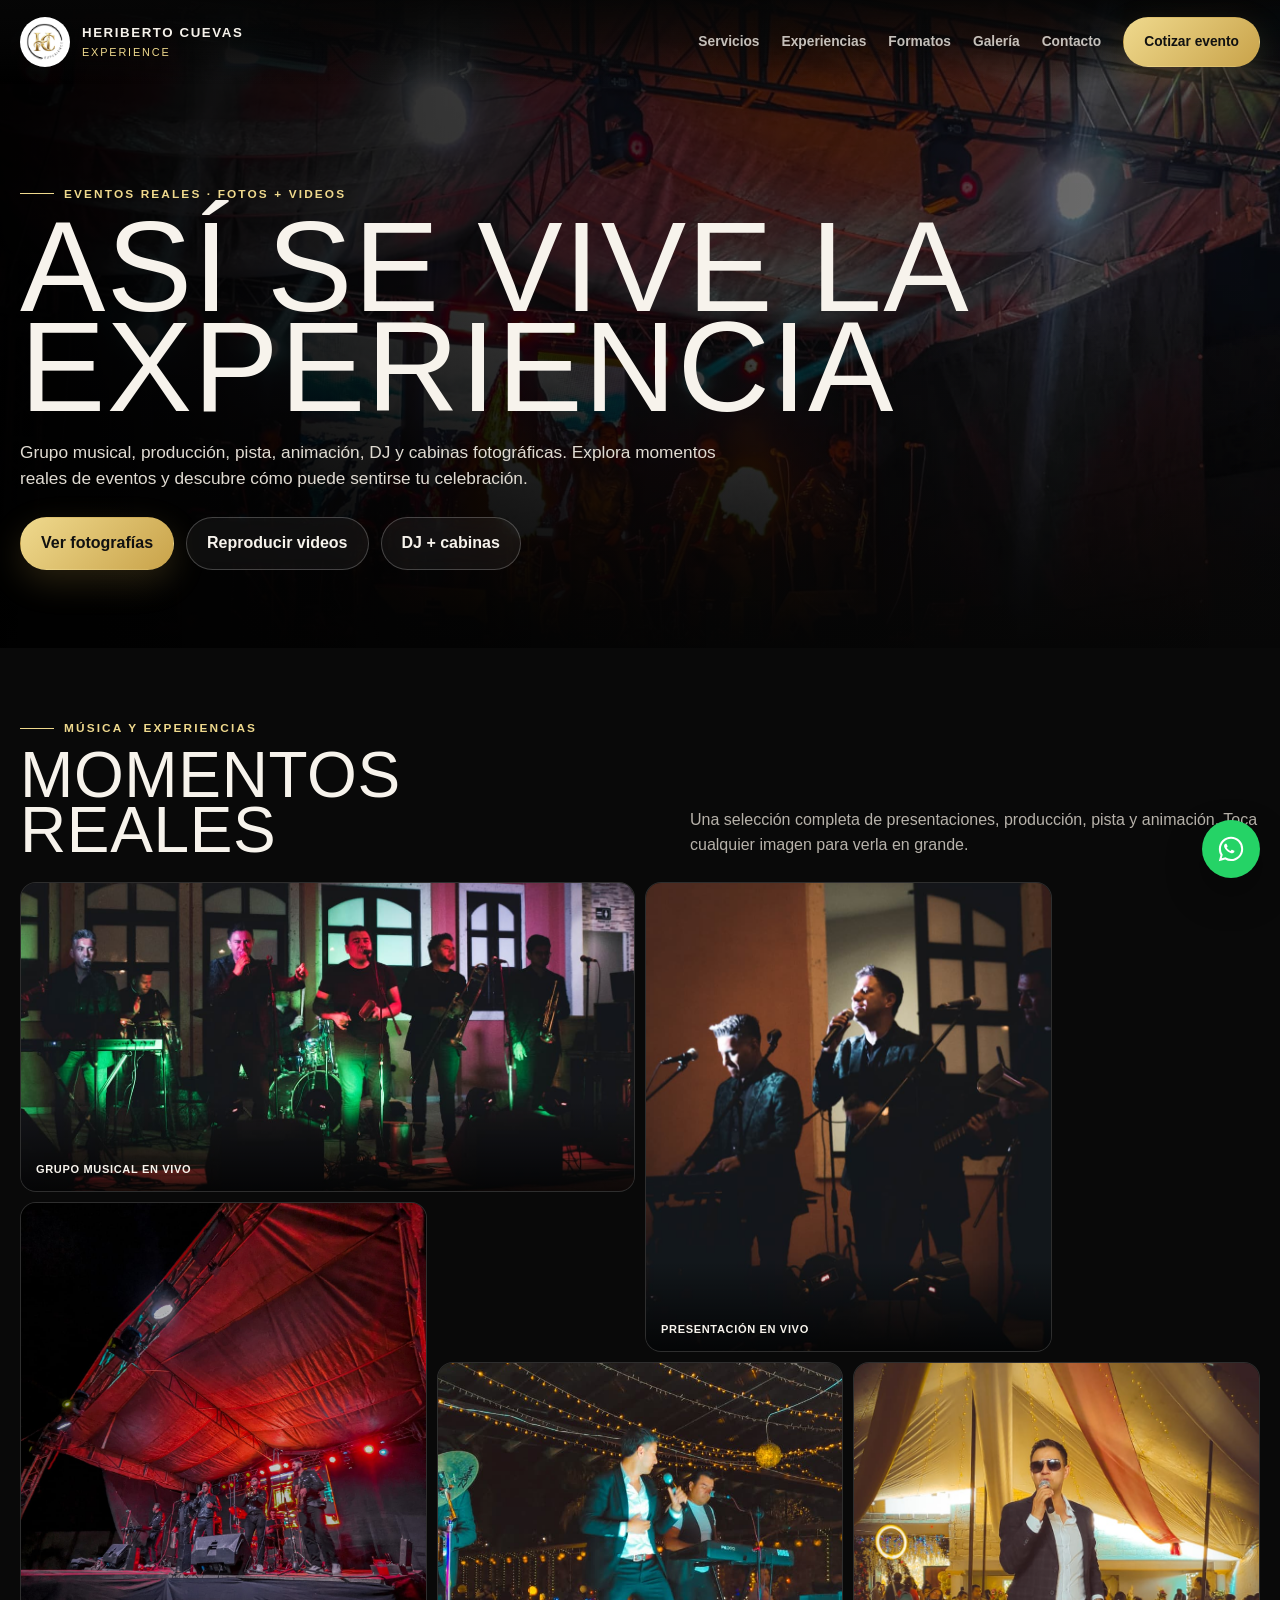
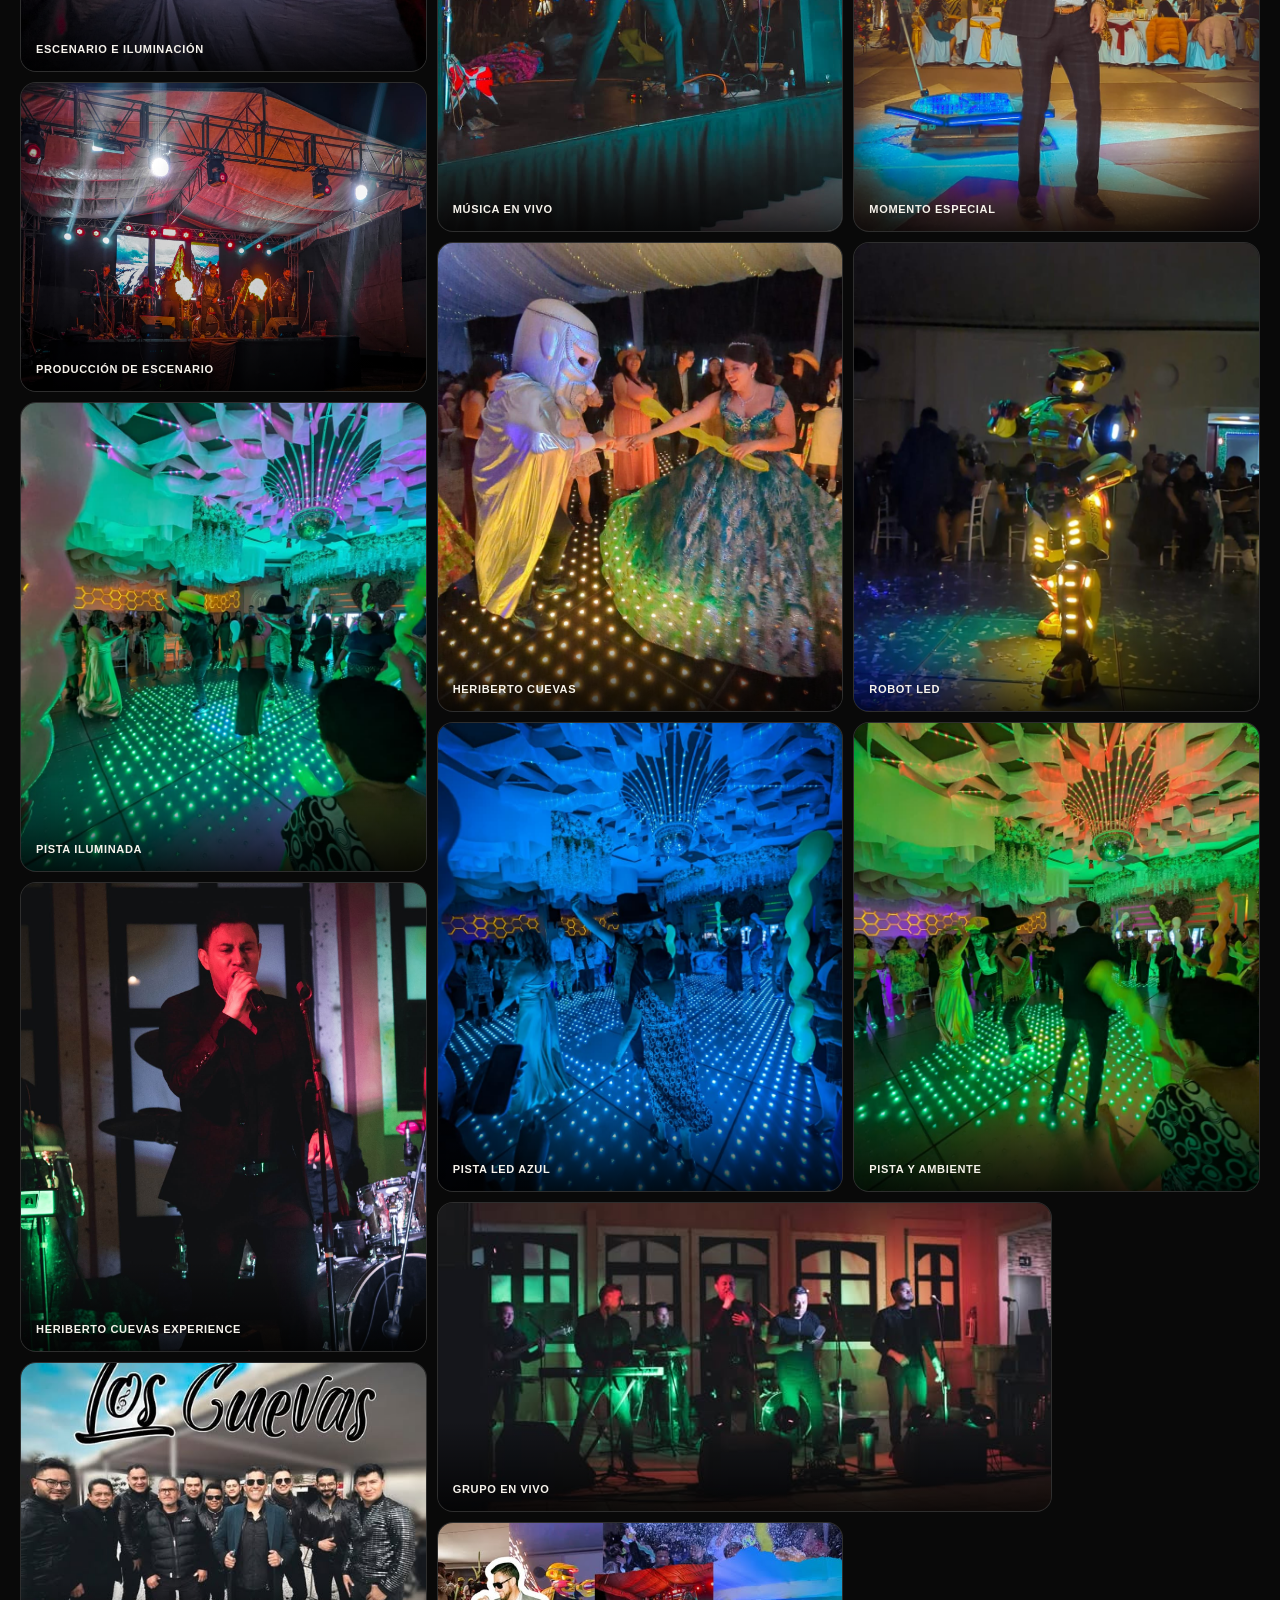
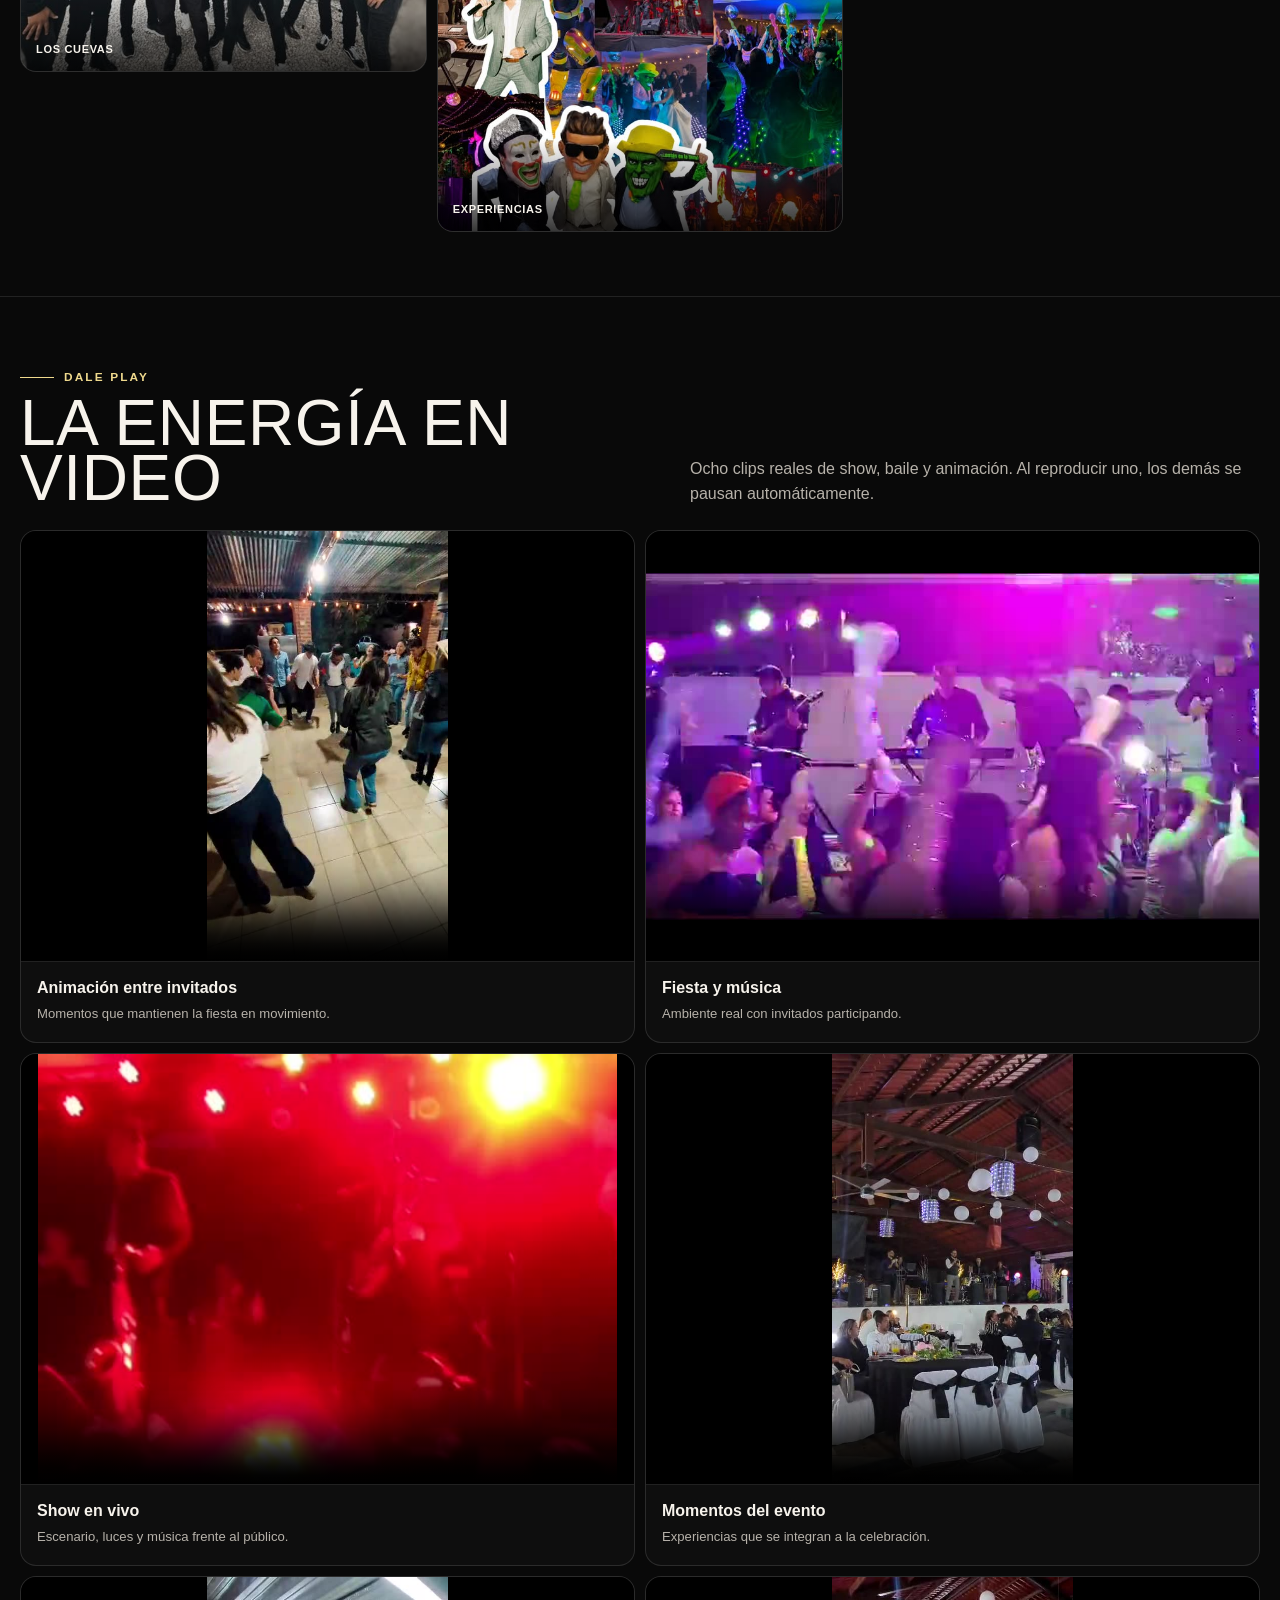
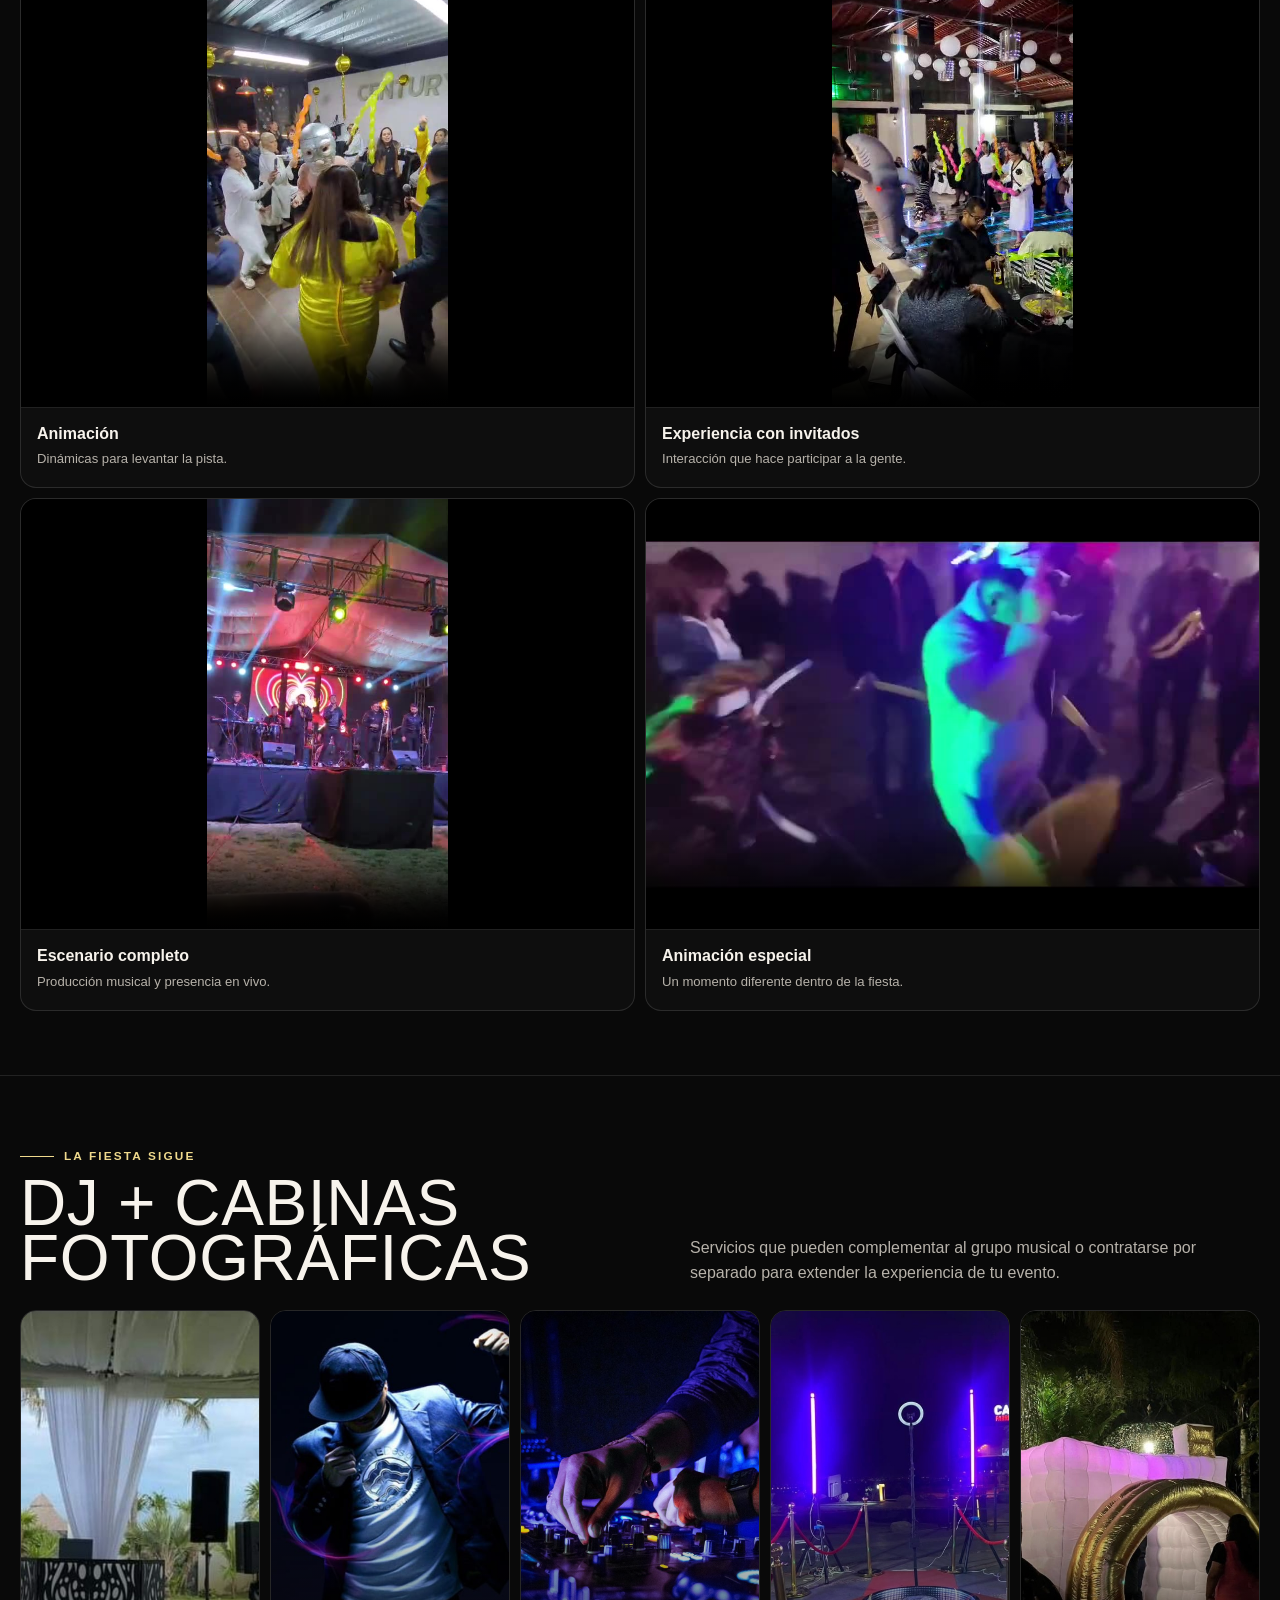
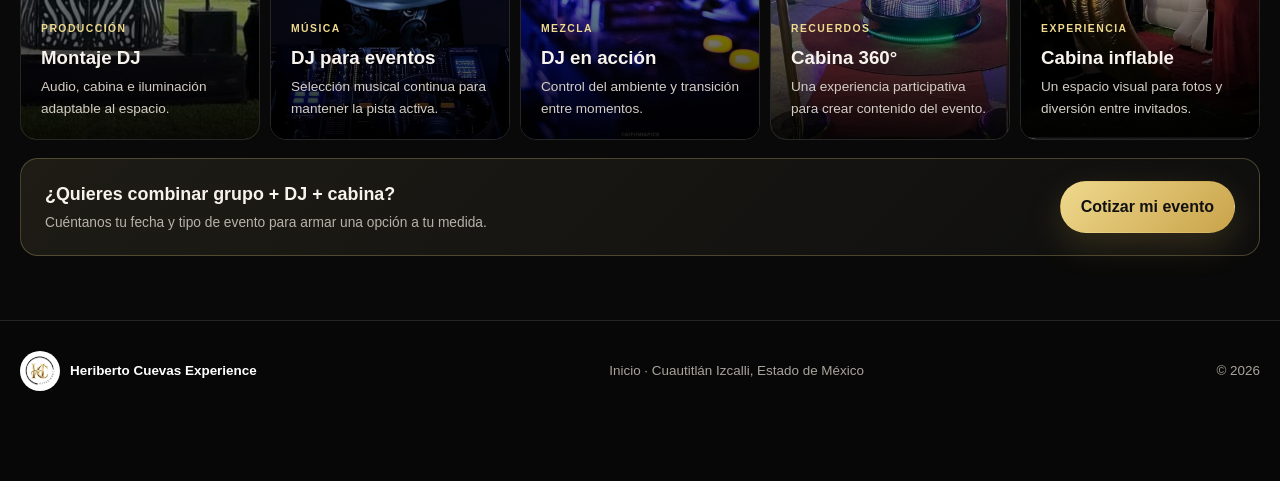
==== galeria.html @ f01ef6e2 "Add files via upload" ====
<!doctype html>
<html lang="es-MX">
<head>
  <meta charset="utf-8">
  <meta name="viewport" content="width=device-width, initial-scale=1">
  <meta name="google-site-verification" content="K5uZjMTgaPKeypK20hHKINvbvjZCNoKpj8wBYy-SjDY" />
  <title>Galería | Heriberto Cuevas Experience</title>
  <meta name="description" content="Fotos y videos de Heriberto Cuevas Experience: grupo musical en vivo, producción, pista, animación, DJ y cabinas fotográficas.">
  <meta name="theme-color" content="#080808">
  <link rel="canonical" href="https://www.grupomusicalydjheribertocuevas.com/galeria.html">
  <link rel="icon" href="assets/images/logo.jpg">
  <link rel="stylesheet" href="assets/css/style.css">
  <meta property="og:title" content="Galería | Heriberto Cuevas Experience">
  <meta property="og:description" content="Mira fotos y videos reales de música en vivo, animación, DJ y cabinas fotográficas.">
  <meta property="og:type" content="website">
  <meta property="og:url" content="https://www.grupomusicalydjheribertocuevas.com/galeria.html">
  <meta property="og:image" content="https://www.grupomusicalydjheribertocuevas.com/assets/images/portada-collage-heriberto.jpg">
  <meta property="og:image:secure_url" content="https://www.grupomusicalydjheribertocuevas.com/assets/images/portada-collage-heriberto.jpg">
  <meta property="og:image:type" content="image/jpeg">
  <meta property="og:image:width" content="2000">
  <meta property="og:image:height" content="1600">
  <meta name="twitter:card" content="summary_large_image">
  <meta name="twitter:title" content="Galería | Heriberto Cuevas Experience">
  <meta name="twitter:description" content="Mira fotos y videos reales de música en vivo, animación, DJ y cabinas fotográficas.">
  <meta name="twitter:image" content="https://www.grupomusicalydjheribertocuevas.com/assets/images/portada-collage-heriberto.jpg">
</head>
<body>
<header id="header">
  <div class="wrap nav">
    <a class="brand" href="index.html" aria-label="Heriberto Cuevas Experience - Inicio"><img src="assets/images/logo.jpg" alt="Logo Heriberto Cuevas Experience"><span><strong>Heriberto Cuevas</strong><small>Experience</small></span></a>
    <button class="menu" id="menu" aria-label="Abrir menú" aria-expanded="false">☰</button>
    <nav class="navlinks" id="navlinks" aria-label="Navegación principal">
      <a href="index.html#servicios">Servicios</a>
      <a href="index.html#experiencias">Experiencias</a>
      <a href="index.html#paquetes">Formatos</a>
      <a href="galeria.html">Galería</a>
      <a href="index.html#cotizar">Contacto</a>
      <a class="btn btn-gold" href="index.html#cotizar">Cotizar evento</a>
    </nav>
  </div>
</header>

<main class="gallery-page">
  <section class="page-hero gallery-hero">
    <div class="wrap reveal">
      <div class="eyebrow">Eventos reales · Fotos + videos</div>
      <h1 class="display">Así se vive la experiencia</h1>
      <p>Grupo musical, producción, pista, animación, DJ y cabinas fotográficas. Explora momentos reales de eventos y descubre cómo puede sentirse tu celebración.</p>
      <div class="page-hero-actions">
        <a class="btn btn-gold" href="#fotos">Ver fotografías</a>
        <a class="btn btn-outline" href="#videos">Reproducir videos</a>
        <a class="btn btn-outline" href="#dj-cabinas">DJ + cabinas</a>
      </div>
    </div>
  </section>

  <section class="gallery-section gallery-photos" id="fotos">
    <div class="wrap">
      <div class="gallery-title reveal">
        <div><div class="eyebrow">Música y experiencias</div><h2 class="display">Momentos reales</h2></div>
        <p>Una selección completa de presentaciones, producción, pista y animación. Toca cualquier imagen para verla en grande.</p>
      </div>
      <div class="photo-wall">
        <figure class="photo-item landscape reveal" data-caption="Grupo musical en vivo"><img src="assets/images/grupo-en-vivo-01.jpg" alt="Grupo musical Heriberto Cuevas en vivo" loading="lazy"><figcaption class="caption">Grupo musical en vivo</figcaption></figure>
        <figure class="photo-item portrait reveal" data-caption="Presentación en vivo"><img src="assets/images/grupo-en-vivo-02.jpg" alt="Presentación musical durante evento" loading="lazy"><figcaption class="caption">Presentación en vivo</figcaption></figure>
        <figure class="photo-item portrait reveal" data-caption="Escenario e iluminación"><img src="assets/images/escenario-rojo-01.jpg" alt="Escenario con iluminación roja" loading="lazy"><figcaption class="caption">Escenario e iluminación</figcaption></figure>
        <figure class="photo-item portrait reveal" data-caption="Música en vivo"><img src="assets/images/grupo-en-vivo-03.jpg" alt="Vocalista y músicos durante evento" loading="lazy"><figcaption class="caption">Música en vivo</figcaption></figure>
        <figure class="photo-item portrait reveal" data-caption="Momento especial"><img src="assets/images/momento-evento-01.jpg" alt="Animación durante una celebración de XV años" loading="lazy"><figcaption class="caption">Momento especial</figcaption></figure>
        <figure class="photo-item square reveal" data-caption="Producción de escenario"><img src="assets/images/escenario-produccion-01.jpg" alt="Producción de escenario con grupo musical" loading="lazy"><figcaption class="caption">Producción de escenario</figcaption></figure>
        <figure class="photo-item portrait reveal" data-caption="Heriberto Cuevas en evento"><img src="assets/images/heriberto-evento-01.jpg" alt="Heriberto Cuevas cantando durante evento" loading="lazy"><figcaption class="caption">Heriberto Cuevas</figcaption></figure>
        <figure class="photo-item portrait reveal" data-caption="Robot LED"><img src="assets/images/robot-led-01.jpg" alt="Robot LED para animación de evento" loading="lazy"><figcaption class="caption">Robot LED</figcaption></figure>
        <figure class="photo-item portrait reveal" data-caption="Pista iluminada"><img src="assets/images/pista-led-01.jpg" alt="Invitados bailando en pista LED verde" loading="lazy"><figcaption class="caption">Pista iluminada</figcaption></figure>
        <figure class="photo-item portrait reveal" data-caption="Pista LED azul"><img src="assets/images/pista-led-02.jpg" alt="Pista LED azul durante evento" loading="lazy"><figcaption class="caption">Pista LED azul</figcaption></figure>
        <figure class="photo-item portrait reveal" data-caption="Pista y ambiente"><img src="assets/images/pista-led-03.jpg" alt="Ambiente de fiesta sobre pista LED" loading="lazy"><figcaption class="caption">Pista y ambiente</figcaption></figure>
        <figure class="photo-item portrait reveal" data-caption="Heriberto Cuevas Experience"><img src="assets/images/heriberto-live-anterior.jpg" alt="Heriberto Cuevas Experience en presentación" loading="lazy"><figcaption class="caption">Heriberto Cuevas Experience</figcaption></figure>
        <figure class="photo-item landscape reveal" data-caption="Grupo en vivo"><img src="assets/images/banda-live-anterior.jpg" alt="Grupo musical en presentación" loading="lazy"><figcaption class="caption">Grupo en vivo</figcaption></figure>
        <figure class="photo-item square reveal" data-caption="Los Cuevas"><img src="assets/images/los-cuevas.jpg" alt="Integrantes del proyecto musical" loading="lazy"><figcaption class="caption">Los Cuevas</figcaption></figure>
        <figure class="photo-item square reveal" data-caption="Experiencias"><img src="assets/images/experiencia-collage.jpg" alt="Collage de experiencias de entretenimiento" loading="lazy"><figcaption class="caption">Experiencias</figcaption></figure>
      </div>
    </div>
  </section>

  <section class="gallery-section gallery-videos" id="videos">
    <div class="wrap">
      <div class="gallery-title reveal"><div><div class="eyebrow">Dale play</div><h2 class="display">La energía en video</h2></div><p>Ocho clips reales de show, baile y animación. Al reproducir uno, los demás se pausan automáticamente.</p></div>
      <div class="video-grid video-grid-pro">
        <article class="video-card vertical reveal"><video controls playsinline preload="metadata" poster="assets/posters/evento-01.jpg"><source src="assets/videos/evento-01.mp4" type="video/mp4">Tu navegador no puede reproducir este video.</video><div class="video-copy"><strong>Animación entre invitados</strong><span>Momentos que mantienen la fiesta en movimiento.</span></div></article>
        <article class="video-card reveal"><video controls playsinline preload="metadata" poster="assets/posters/evento-02.jpg"><source src="assets/videos/evento-02.mp4" type="video/mp4">Tu navegador no puede reproducir este video.</video><div class="video-copy"><strong>Fiesta y música</strong><span>Ambiente real con invitados participando.</span></div></article>
        <article class="video-card reveal"><video controls playsinline preload="metadata" poster="assets/posters/evento-03.jpg"><source src="assets/videos/evento-03.mp4" type="video/mp4">Tu navegador no puede reproducir este video.</video><div class="video-copy"><strong>Show en vivo</strong><span>Escenario, luces y música frente al público.</span></div></article>
        <article class="video-card vertical reveal"><video controls playsinline preload="metadata" poster="assets/posters/evento-04.jpg"><source src="assets/videos/evento-04.mp4" type="video/mp4">Tu navegador no puede reproducir este video.</video><div class="video-copy"><strong>Momentos del evento</strong><span>Experiencias que se integran a la celebración.</span></div></article>
        <article class="video-card vertical reveal"><video controls playsinline preload="metadata" poster="assets/posters/evento-05.jpg"><source src="assets/videos/evento-05.mp4" type="video/mp4">Tu navegador no puede reproducir este video.</video><div class="video-copy"><strong>Animación</strong><span>Dinámicas para levantar la pista.</span></div></article>
        <article class="video-card vertical reveal"><video controls playsinline preload="metadata" poster="assets/posters/evento-06.jpg"><source src="assets/videos/evento-06.mp4" type="video/mp4">Tu navegador no puede reproducir este video.</video><div class="video-copy"><strong>Experiencia con invitados</strong><span>Interacción que hace participar a la gente.</span></div></article>
        <article class="video-card vertical reveal"><video controls playsinline preload="metadata" poster="assets/posters/evento-07.jpg"><source src="assets/videos/evento-07.mp4" type="video/mp4">Tu navegador no puede reproducir este video.</video><div class="video-copy"><strong>Escenario completo</strong><span>Producción musical y presencia en vivo.</span></div></article>
        <article class="video-card reveal"><video controls playsinline preload="metadata" poster="assets/posters/evento-08.jpg"><source src="assets/videos/evento-08.mp4" type="video/mp4">Tu navegador no puede reproducir este video.</video><div class="video-copy"><strong>Animación especial</strong><span>Un momento diferente dentro de la fiesta.</span></div></article>
      </div>
    </div>
  </section>

  <section class="gallery-section gallery-services" id="dj-cabinas">
    <div class="wrap">
      <div class="gallery-title reveal"><div><div class="eyebrow">La fiesta sigue</div><h2 class="display">DJ + Cabinas fotográficas</h2></div><p>Servicios que pueden complementar al grupo musical o contratarse por separado para extender la experiencia de tu evento.</p></div>
      <div class="final-grid final-grid-pro">
        <article class="final-card reveal"><img src="assets/images/dj-montaje-01.jpg" alt="Montaje de DJ para evento" loading="lazy"><div class="copy"><span>Producción</span><h3>Montaje DJ</h3><p>Audio, cabina e iluminación adaptable al espacio.</p></div></article>
        <article class="final-card reveal"><img src="assets/images/dj-experiencia-01.jpg" alt="DJ en presentación" loading="lazy"><div class="copy"><span>Música</span><h3>DJ para eventos</h3><p>Selección musical continua para mantener la pista activa.</p></div></article>
        <article class="final-card reveal"><img src="assets/images/dj-consola-01.jpg" alt="Consola profesional de DJ" loading="lazy"><div class="copy"><span>Mezcla</span><h3>DJ en acción</h3><p>Control del ambiente y transición entre momentos.</p></div></article>
        <article class="final-card reveal"><img src="assets/images/cabina-fotografica-360.jpg" alt="Cabina fotográfica 360 para eventos" loading="lazy"><div class="copy"><span>Recuerdos</span><h3>Cabina 360°</h3><p>Una experiencia participativa para crear contenido del evento.</p></div></article>
        <article class="final-card reveal"><img src="assets/images/cabina-fotografica-inflable.jpg" alt="Cabina fotográfica inflable para eventos" loading="lazy"><div class="copy"><span>Experiencia</span><h3>Cabina inflable</h3><p>Un espacio visual para fotos y diversión entre invitados.</p></div></article>
      </div>
      <div class="gallery-service-cta reveal">
        <div><strong>¿Quieres combinar grupo + DJ + cabina?</strong><span>Cuéntanos tu fecha y tipo de evento para armar una opción a tu medida.</span></div>
        <a class="btn btn-gold" href="index.html#cotizar">Cotizar mi evento</a>
      </div>
    </div>
  </section>
</main>

<footer><div class="wrap footer"><div class="footer-brand"><img src="assets/images/logo.jpg" alt="Logo Heriberto Cuevas Experience"><strong>Heriberto Cuevas Experience</strong></div><div><a href="index.html">Inicio</a> · Cuautitlán Izcalli, Estado de México</div><div>© <span id="year"></span></div></div></footer>

<div class="lightbox" id="lightbox" role="dialog" aria-modal="true" aria-label="Vista ampliada de fotografía"><button id="lbClose" aria-label="Cerrar">×</button><img id="lbImg" alt=""><div class="lb-caption" id="lbCaption"></div></div>
<a class="wa" aria-label="Contactar por WhatsApp" href="https://wa.me/525536691020?text=Hola%2C%20quiero%20cotizar%20un%20evento%20con%20Heriberto%20Cuevas%20Experience" target="_blank" rel="noopener"><svg viewBox="0 0 32 32" aria-hidden="true"><path d="M19.11 17.62c-.27-.14-1.6-.79-1.85-.88-.25-.09-.43-.14-.61.14-.18.27-.7.88-.86 1.06-.16.18-.32.2-.59.07-.27-.14-1.15-.42-2.19-1.35-.81-.72-1.36-1.61-1.52-1.88-.16-.27-.02-.42.12-.55.12-.12.27-.32.41-.48.14-.16.18-.27.27-.45.09-.18.05-.34-.02-.48-.07-.14-.61-1.47-.84-2.02-.22-.53-.45-.46-.61-.47l-.52-.01c-.18 0-.48.07-.73.34-.25.27-.95.93-.95 2.27 0 1.34.98 2.64 1.11 2.82.14.18 1.92 2.93 4.65 4.11.65.28 1.16.45 1.55.58.65.21 1.24.18 1.71.11.52-.08 1.6-.66 1.83-1.29.23-.64.23-1.18.16-1.29-.07-.12-.25-.18-.52-.32zM16.04 3C8.88 3 3.06 8.79 3.06 15.94c0 2.28.6 4.51 1.74 6.48L3 29l6.75-1.77a13 13 0 0 0 6.28 1.6h.01C23.2 28.83 29 23.04 29 15.89 29 8.73 23.2 3 16.04 3zm0 23.65h-.01a10.8 10.8 0 0 1-5.51-1.51l-.4-.24-4.01 1.05 1.07-3.9-.26-.4a10.75 10.75 0 0 1-1.65-5.71c0-5.94 4.84-10.77 10.79-10.77 2.88 0 5.59 1.12 7.62 3.15a10.7 10.7 0 0 1 3.16 7.6c0 5.94-4.84 10.77-10.8 10.77z"/></svg></a>
<div class="mobile-cta"><a href="index.html">Volver al inicio</a><a href="index.html#cotizar">Cotizar ahora</a></div>
<script src="assets/js/site.js"></script>
<script src="assets/js/gallery.js"></script>
</body>
</html>
---- assets/css/style.css ----
:root{
  --bg:#080808;
  --bg-soft:#101010;
  --card:#151515;
  --paper:#f3eee4;
  --gold:#c9a34a;
  --gold-soft:#efd98d;
  --text:#f7f3ec;
  --muted:#b7b2aa;
  --ink:#11110f;
  --line:rgba(255,255,255,.12);
  --line-dark:rgba(17,17,15,.14);
  --radius:26px;
  --shadow:0 28px 80px rgba(0,0,0,.34);
  --max:1240px;
}
*{box-sizing:border-box}
html{scroll-behavior:smooth}
body{margin:0;background:var(--bg);color:var(--text);font-family:Inter,Segoe UI,Arial,sans-serif;line-height:1.55;overflow-x:hidden}
body.menu-open{overflow:hidden}
img,video{display:block;max-width:100%}
a{color:inherit;text-decoration:none}
button,input,select,textarea{font:inherit}
button{color:inherit}
.wrap{width:min(calc(100% - 38px),var(--max));margin-inline:auto}
.section{padding:104px 0}
.eyebrow{display:inline-flex;align-items:center;gap:10px;color:var(--gold-soft);font-weight:900;text-transform:uppercase;letter-spacing:.18em;font-size:.74rem}
.eyebrow::before{content:"";width:34px;height:1px;background:currentColor}
.display{font-family:Impact,Haettenschweiler,'Arial Narrow Bold',sans-serif;font-weight:500;text-transform:uppercase;letter-spacing:.01em}
.section-head{display:grid;grid-template-columns:.82fr 1fr;gap:58px;align-items:end;margin-bottom:42px}
.section-head h2{font-size:clamp(3rem,6.6vw,6.6rem);line-height:.84;margin:.14em 0 0}
.section-head p{color:var(--muted);font-size:1.02rem;max-width:690px;margin:0}
.btn{display:inline-flex;align-items:center;justify-content:center;gap:10px;min-height:50px;padding:13px 20px;border:1px solid transparent;border-radius:999px;font-weight:900;cursor:pointer;transition:.25s ease}
.btn:hover{transform:translateY(-2px)}
.btn-gold{color:#111;background:linear-gradient(135deg,var(--gold-soft),var(--gold));box-shadow:0 12px 34px rgba(201,163,74,.2)}
.btn-outline{border-color:rgba(255,255,255,.22);background:rgba(255,255,255,.05);backdrop-filter:blur(12px)}
.btn-dark{background:#111;color:#fff}
.reveal{opacity:0;transform:translateY(24px);transition:.65s ease}
.reveal.in{opacity:1;transform:none}

/* Header */
header{position:fixed;z-index:50;inset:0 0 auto;background:linear-gradient(to bottom,rgba(6,6,6,.94),rgba(6,6,6,.63),transparent);transition:.25s}
header.scrolled{background:rgba(8,8,8,.92);backdrop-filter:blur(18px);border-bottom:1px solid var(--line)}
.nav{height:84px;display:flex;align-items:center;justify-content:space-between;gap:28px}
.brand{display:flex;align-items:center;gap:12px;min-width:0}
.brand img{width:50px;height:50px;border-radius:50%;object-fit:cover;background:#fff;flex:0 0 auto}
.brand strong{font-size:.83rem;letter-spacing:.12em;text-transform:uppercase;display:block;white-space:nowrap}
.brand small{display:block;color:var(--gold-soft);font-size:.68rem;letter-spacing:.17em;text-transform:uppercase}
.navlinks{display:flex;align-items:center;gap:22px;font-weight:800;font-size:.86rem}
.navlinks>a:not(.btn){opacity:.78;transition:.2s}.navlinks>a:not(.btn):hover{opacity:1;color:var(--gold-soft)}
.menu{display:none;background:transparent;border:0;font-size:1.75rem;padding:7px;cursor:pointer}

/* Hero */
.hero{position:relative;min-height:100svh;display:grid;align-items:end;padding:150px 0 72px;isolation:isolate}
.hero::before{content:"";position:absolute;z-index:-2;inset:0;background:url('../images/grupo-en-vivo-01.jpg') 50% 34%/cover no-repeat}
.hero::after{content:"";position:absolute;z-index:-1;inset:0;background:linear-gradient(90deg,rgba(0,0,0,.91) 0%,rgba(0,0,0,.70) 40%,rgba(0,0,0,.28) 72%,rgba(0,0,0,.18)),linear-gradient(0deg,var(--bg) 0%,transparent 35%),radial-gradient(circle at 70% 22%,rgba(70,205,160,.18),transparent 25%)}
.hero-content{max-width:850px}
.hero h1{font-size:clamp(4.1rem,10.4vw,9rem);line-height:.77;margin:17px 0 24px;max-width:1000px}
.hero h1 span{display:block;color:var(--gold-soft);font-family:Georgia,'Times New Roman',serif;font-style:italic;font-size:.48em;text-transform:none;letter-spacing:-.02em;font-weight:400;margin:14px 0 5px}
.hero .lead{font-size:clamp(1.05rem,2vw,1.26rem);max-width:730px;color:#e7e1d8}
.hero-actions{display:flex;gap:12px;flex-wrap:wrap;margin-top:28px}
.hero-proof{display:flex;gap:32px;flex-wrap:wrap;margin-top:38px;padding-top:22px;border-top:1px solid rgba(255,255,255,.16);max-width:790px}
.hero-proof b{display:block;font-size:1.18rem}.hero-proof span{font-size:.84rem;color:#c9c3ba}
.scroll-cue{position:absolute;right:28px;bottom:32px;writing-mode:vertical-rl;text-transform:uppercase;letter-spacing:.18em;font-size:.66rem;color:#a9a49b}

.ticker{overflow:hidden;border-block:1px solid var(--line);background:#0d0d0d}
.ticker-track{display:flex;gap:44px;width:max-content;padding:15px 0;animation:marquee 24s linear infinite;font-size:.78rem;letter-spacing:.16em;text-transform:uppercase;font-weight:900;color:#c4bfb7}
.ticker-track b{color:var(--gold-soft)}
@keyframes marquee{to{transform:translateX(-50%)}}

/* Services */
.services{background:#0b0b0b}
.service-cards{display:grid;grid-template-columns:repeat(3,1fr);gap:16px}
.service-card{position:relative;min-height:470px;border-radius:var(--radius);overflow:hidden;border:1px solid var(--line);isolation:isolate;box-shadow:var(--shadow)}
.service-card::before{content:"";position:absolute;inset:0;z-index:-2;background:var(--image) center/cover no-repeat;transition:.5s ease}
.service-card::after{content:"";position:absolute;inset:0;z-index:-1;background:linear-gradient(0deg,rgba(0,0,0,.96) 1%,rgba(0,0,0,.56) 49%,rgba(0,0,0,.11) 78%)}
.service-card:hover::before{transform:scale(1.045)}
.service-card .content{position:absolute;inset:auto 26px 25px}
.service-card .kicker{font-size:.73rem;font-weight:900;letter-spacing:.14em;text-transform:uppercase;color:var(--gold-soft)}
.service-card h3{font-size:1.7rem;margin:7px 0 8px}
.service-card p{margin:0;color:#d5cfc6;font-size:.93rem}

/* Story */
.story{background:var(--paper);color:var(--ink)}
.story .eyebrow,.light-section .eyebrow{color:#775a1b}
.story-grid{display:grid;grid-template-columns:1.05fr .95fr;gap:62px;align-items:center}
.story-media{position:relative;padding:0 52px 52px 0}
.story-media .main{width:100%;height:690px;object-fit:cover;object-position:center 20%;border-radius:var(--radius)}
.story-media .float{position:absolute;right:0;bottom:0;width:49%;aspect-ratio:1/1;object-fit:cover;border:10px solid var(--paper);border-radius:22px}
.story-copy h2{font-size:clamp(3.3rem,6.7vw,6.7rem);line-height:.84;margin:13px 0 25px}
.story-copy .intro{font-family:Georgia,'Times New Roman',serif;font-size:1.34rem;line-height:1.52;color:#302d26}
.story-copy p{color:#514d45}
.metrics{display:grid;grid-template-columns:repeat(3,1fr);gap:12px;margin:30px 0}
.metric{border-top:1px solid #cfc6b5;padding:17px 6px 0}.metric strong{font-size:1.8rem;display:block}.metric span{font-size:.74rem;letter-spacing:.08em;text-transform:uppercase;color:#6a645b}

/* Experiences */
.experiences{background:#101010}
.experience-grid{display:grid;grid-template-columns:1.2fr .8fr .8fr;grid-template-rows:280px 280px;gap:16px}
.exp-card{position:relative;border-radius:24px;overflow:hidden;border:1px solid var(--line);isolation:isolate}
.exp-card img{width:100%;height:100%;object-fit:cover;transition:.45s ease}
.exp-card:hover img{transform:scale(1.04)}
.exp-card::after{content:"";position:absolute;inset:0;background:linear-gradient(0deg,rgba(0,0,0,.84),transparent 62%)}
.exp-card.tall{grid-row:span 2}
.exp-card.wide{grid-column:span 2}
.exp-card .label{position:absolute;z-index:2;left:21px;right:21px;bottom:18px}
.exp-card .label strong{font-size:1.15rem;display:block}.exp-card .label span{font-size:.8rem;color:#d0cbc2}

/* Packages */
.packages{background:#fffaf0;color:var(--ink)}
.packages .section-head p{color:#5e584e}.packages .eyebrow{color:#76591c}
.package-grid{display:grid;grid-template-columns:repeat(4,1fr);gap:14px}
.package{display:flex;flex-direction:column;min-height:430px;padding:25px;border:1px solid #e2dacb;background:#fff;border-radius:22px;box-shadow:0 16px 40px rgba(40,25,10,.07);transition:.25s}
.package:hover{transform:translateY(-5px);box-shadow:0 24px 48px rgba(40,25,10,.11)}
.package.featured{background:#111;color:#fff;border-color:#111}
.badge{display:inline-flex;align-self:flex-start;padding:7px 10px;border-radius:999px;background:#111;color:#fff;font-size:.7rem;font-weight:900;text-transform:uppercase;letter-spacing:.09em}
.package.featured .badge{background:var(--gold-soft);color:#111}
.package h3{font-size:1.43rem;margin:21px 0 7px}.price{font:500 2.45rem/1 Impact,Arial}.price small{display:block;font:700 .75rem/1.35 Inter,Arial;color:#70685d;margin-top:6px}.package.featured .price small,.package.featured p{color:#c9c2b8}.package p{color:#665f55;font-size:.9rem}.package ul{list-style:none;padding:0;margin:10px 0 24px;display:grid;gap:8px;font-size:.9rem}.package li::before{content:"✓";color:#7c5c18;font-weight:900;margin-right:8px}.package .btn{margin-top:auto}.package-note{margin-top:18px;color:#6a635a;font-size:.84rem}

/* DJ / Booth feature */
.feature-split{background:#17120e;overflow:hidden}
.feature-split-grid{display:grid;grid-template-columns:1fr 1fr;min-height:720px}
.feature-copy{padding:92px max(7vw,48px);display:flex;justify-content:center;flex-direction:column}
.feature-copy h2{font-size:clamp(3.4rem,6vw,6.7rem);line-height:.83;margin:15px 0 23px}.feature-copy p{color:#d2cac0;max-width:620px}.feature-list{display:grid;grid-template-columns:1fr 1fr;gap:12px;margin:26px 0 30px}.feature-pill{padding:13px 15px;border:1px solid rgba(255,255,255,.14);border-radius:16px;background:rgba(255,255,255,.04);font-weight:800;font-size:.88rem}
.feature-media{display:grid;grid-template-columns:1fr 1fr;grid-template-rows:1fr 1fr;gap:4px;background:#000}
.feature-media img{width:100%;height:100%;object-fit:cover;min-height:0}.feature-media img:first-child{grid-row:span 2}

/* Gallery preview */
.preview{background:#0b0b0b}
.preview-grid{display:grid;grid-template-columns:repeat(12,1fr);grid-auto-rows:180px;gap:12px}
.preview-grid a{position:relative;overflow:hidden;border-radius:18px;border:1px solid var(--line)}
.preview-grid img{width:100%;height:100%;object-fit:cover;transition:.4s}.preview-grid a:hover img{transform:scale(1.04)}
.preview-grid a:nth-child(1){grid-column:span 7;grid-row:span 2}.preview-grid a:nth-child(2){grid-column:span 5;grid-row:span 2}.preview-grid a:nth-child(3),.preview-grid a:nth-child(4),.preview-grid a:nth-child(5){grid-column:span 4;grid-row:span 2}
.preview-actions{text-align:center;margin-top:28px}

/* Quote */
.quote{background:var(--paper);color:var(--ink)}
.quote .eyebrow{color:#76591c}
.quote-grid{display:grid;grid-template-columns:.86fr 1.14fr;gap:70px;align-items:start}
.quote-copy h2{font-size:clamp(3.5rem,6.5vw,6.5rem);line-height:.84;margin:14px 0 22px}.quote-copy p{color:#5c574f}
.contact-list{border-top:1px solid #d3cab9;margin-top:30px}.contact-line{display:flex;justify-content:space-between;gap:16px;padding:15px 0;border-bottom:1px solid #d3cab9}.contact-line strong{font-size:.83rem;text-transform:uppercase;letter-spacing:.08em}.contact-line span{color:#5b554d;text-align:right}
.form{padding:28px;background:#fff;border:1px solid #e0d6c5;border-radius:24px;box-shadow:0 20px 48px rgba(32,21,8,.08)}
.form h3{font-size:1.45rem;margin-bottom:6px}.form .hint{color:#6b655c;font-size:.92rem}.form-grid{display:grid;grid-template-columns:1fr 1fr;gap:14px;margin:20px 0}.field{display:grid;gap:7px}.field.full{grid-column:1/-1}.field label{font-size:.77rem;font-weight:900;text-transform:uppercase;letter-spacing:.08em;color:#5a5349}.field input,.field select,.field textarea{width:100%;border:1px solid #d7cebe;border-radius:13px;background:#fffcf7;padding:13px 14px;color:#161512;outline:none}.field textarea{min-height:110px;resize:vertical}.field input:focus,.field select:focus,.field textarea:focus{border-color:#a9822d;box-shadow:0 0 0 3px rgba(169,130,45,.12)}

/* FAQ */
.faq{background:#0d0d0d}.faq-list{max-width:920px;margin:auto;border-top:1px solid var(--line)}
details{border-bottom:1px solid var(--line);padding:0}summary{list-style:none;cursor:pointer;padding:21px 0;font-weight:900;display:flex;justify-content:space-between;gap:20px}summary::-webkit-details-marker{display:none}summary::after{content:"+";color:var(--gold-soft);font-size:1.4rem}details[open] summary::after{content:"–"}details p{color:var(--muted);margin:0 0 22px;max-width:780px}

/* Footer */
footer{background:#070707;border-top:1px solid var(--line);padding:30px 0 90px;color:#aaa49c;font-size:.84rem}.footer{display:flex;align-items:center;justify-content:space-between;gap:20px;flex-wrap:wrap}.footer-brand{display:flex;align-items:center;gap:10px;color:#fff}.footer-brand img{width:40px;height:40px;border-radius:50%;object-fit:cover}.footer a:hover{color:var(--gold-soft)}
.wa{position:fixed;right:20px;bottom:22px;z-index:45;width:58px;height:58px;border-radius:50%;background:#25D366;display:grid;place-items:center;box-shadow:0 16px 36px rgba(0,0,0,.35);transition:.2s}.wa:hover{transform:translateY(-3px) scale(1.03)}.wa svg{width:30px;fill:#fff}
.mobile-cta{display:none}

/* Gallery page */
.page-hero{padding:170px 0 78px;position:relative;isolation:isolate;overflow:hidden;background:#0b0b0b}
.page-hero::before{content:"";position:absolute;inset:0;z-index:-2;background:url('../images/escenario-produccion-01.jpg') center 42%/cover no-repeat;opacity:.48}
.page-hero::after{content:"";position:absolute;inset:0;z-index:-1;background:linear-gradient(90deg,rgba(0,0,0,.92),rgba(0,0,0,.45)),linear-gradient(0deg,#0b0b0b,transparent 60%)}
.page-hero h1{font-size:clamp(4.2rem,10vw,9rem);line-height:.78;margin:14px 0 22px;max-width:950px}.page-hero p{max-width:720px;color:#e0dbd2;font-size:1.08rem}.page-hero-actions{display:flex;gap:12px;flex-wrap:wrap;margin-top:25px}
.gallery-page{background:#0b0b0b}.gallery-section{padding:72px 0}.gallery-section+.gallery-section{border-top:1px solid var(--line)}.gallery-title{display:flex;align-items:end;justify-content:space-between;gap:24px;margin-bottom:30px}.gallery-title h2{font-size:clamp(2.7rem,5vw,5.4rem);line-height:.86;margin:10px 0 0}.gallery-title p{max-width:570px;color:var(--muted);margin:0}
.photo-masonry{columns:3 300px;column-gap:14px}.photo-item{break-inside:avoid;margin:0 0 14px;position:relative;overflow:hidden;border-radius:18px;border:1px solid var(--line);cursor:zoom-in;background:#131313}.photo-item img{width:100%;height:auto;transition:.4s}.photo-item:hover img{transform:scale(1.018)}.photo-item .caption{position:absolute;inset:auto 0 0;padding:45px 16px 13px;background:linear-gradient(transparent,rgba(0,0,0,.82));font-size:.78rem;font-weight:900;letter-spacing:.06em;text-transform:uppercase;opacity:0;transition:.25s}.photo-item:hover .caption{opacity:1}
.video-grid{display:grid;grid-template-columns:repeat(2,1fr);gap:16px}.video-card{overflow:hidden;border:1px solid var(--line);background:#111;border-radius:20px}.video-card video{width:100%;aspect-ratio:16/10;background:#000;object-fit:contain}.video-card.vertical video{aspect-ratio:9/13}.video-copy{padding:15px 17px}.video-copy strong{display:block}.video-copy span{font-size:.82rem;color:var(--muted)}
.final-grid{display:grid;grid-template-columns:repeat(3,1fr);gap:15px}.final-card{position:relative;overflow:hidden;border-radius:22px;border:1px solid var(--line);min-height:420px}.final-card img{width:100%;height:100%;object-fit:cover;transition:.4s}.final-card:hover img{transform:scale(1.04)}.final-card::after{content:"";position:absolute;inset:0;background:linear-gradient(0deg,rgba(0,0,0,.9),transparent 58%)}.final-card .copy{position:absolute;z-index:2;inset:auto 20px 20px}.final-card .copy h3{margin:0 0 4px}.final-card .copy p{margin:0;color:#d3cdc4;font-size:.85rem}
.lightbox{position:fixed;z-index:100;inset:0;background:rgba(0,0,0,.94);display:none;align-items:center;justify-content:center;padding:26px}.lightbox.open{display:flex}.lightbox img{max-width:min(94vw,1300px);max-height:88vh;width:auto;height:auto;border-radius:12px}.lightbox button{position:absolute;top:18px;right:20px;width:46px;height:46px;border:1px solid rgba(255,255,255,.22);border-radius:50%;background:rgba(255,255,255,.08);font-size:1.7rem;cursor:pointer}.lightbox .lb-caption{position:absolute;left:24px;bottom:18px;color:#ddd5cb;font-size:.84rem}

/* Responsive */
@media (max-width:1050px){
  .navlinks{gap:14px}.navlinks .btn{display:none}
  .service-cards{grid-template-columns:1fr 1fr}.service-card:last-child{grid-column:1/-1;min-height:390px}
  .story-grid{grid-template-columns:1fr;gap:48px}.story-media{max-width:760px;margin:auto}.story-media .main{height:620px}
  .package-grid{grid-template-columns:1fr 1fr}
  .feature-split-grid{grid-template-columns:1fr}.feature-media{height:620px}.feature-copy{order:2}.feature-media{order:1}
  .quote-grid{grid-template-columns:1fr;gap:45px}
  .final-grid{grid-template-columns:1fr 1fr}.final-card:last-child{grid-column:1/-1;min-height:330px}
}
@media (max-width:800px){
  .section{padding:82px 0}.section-head{grid-template-columns:1fr;gap:18px}.section-head h2{font-size:clamp(3rem,14vw,5.2rem)}
  .menu{display:block;z-index:2}.navlinks{position:fixed;inset:0;background:rgba(7,7,7,.98);display:flex;flex-direction:column;justify-content:center;gap:25px;font-size:1.12rem;opacity:0;visibility:hidden;transform:translateY(-12px);transition:.25s}.navlinks.open{opacity:1;visibility:visible;transform:none}.navlinks .btn{display:inline-flex}
  .hero{padding-top:125px;min-height:92svh}.hero::before{background-position:62% 35%}.hero h1{font-size:clamp(4rem,18vw,7rem)}.hero-proof{gap:20px}.scroll-cue{display:none}
  .service-cards{grid-template-columns:1fr}.service-card,.service-card:last-child{grid-column:auto;min-height:420px}
  .story-media{padding-right:26px;padding-bottom:35px}.story-media .main{height:540px}.story-media .float{border-width:7px}
  .experience-grid{grid-template-columns:1fr 1fr;grid-template-rows:260px 260px 260px}.exp-card.tall{grid-row:span 2}.exp-card.wide{grid-column:1/-1}
  .preview-grid{grid-template-columns:1fr 1fr;grid-auto-rows:190px}.preview-grid a:nth-child(n){grid-column:auto;grid-row:auto}.preview-grid a:first-child{grid-column:1/-1;grid-row:span 2}
  .video-grid{grid-template-columns:1fr}.video-card.vertical video{aspect-ratio:9/12}
  .gallery-title{display:block}.gallery-title p{margin-top:14px}
  .final-grid{grid-template-columns:1fr}.final-card,.final-card:last-child{grid-column:auto;min-height:390px}
  footer{padding-bottom:95px}.wa{bottom:76px}
  .mobile-cta{display:grid;position:fixed;z-index:44;inset:auto 0 0;grid-template-columns:1fr 1fr;background:#090909;border-top:1px solid var(--line)}.mobile-cta a{padding:15px 10px;text-align:center;font-weight:900;font-size:.85rem}.mobile-cta a:last-child{background:linear-gradient(135deg,var(--gold-soft),var(--gold));color:#111}
}
@media (max-width:580px){
  .wrap{width:min(calc(100% - 26px),var(--max))}.nav{height:76px}.brand strong{font-size:.72rem}.brand small{font-size:.61rem}.brand img{width:44px;height:44px}
  .hero{padding-bottom:56px}.hero-actions .btn{width:100%}.hero-proof{display:grid;grid-template-columns:1fr 1fr}.hero-proof>div:last-child{grid-column:1/-1}
  .metrics{grid-template-columns:1fr}.metric{display:flex;align-items:baseline;gap:10px}.metric strong{font-size:1.45rem}
  .package-grid{grid-template-columns:1fr}.package{min-height:auto}
  .experience-grid{display:grid;grid-template-columns:1fr;grid-template-rows:none}.exp-card,.exp-card.tall,.exp-card.wide{grid-row:auto;grid-column:auto;height:320px}
  .feature-copy{padding:70px 20px}.feature-list{grid-template-columns:1fr}.feature-media{height:auto;grid-template-columns:1fr 1fr;grid-template-rows:330px 210px}.feature-media img:first-child{grid-column:1/-1;grid-row:auto}.feature-media img:nth-child(2),.feature-media img:nth-child(3){grid-row:2}
  .preview-grid{grid-template-columns:1fr;grid-auto-rows:260px}.preview-grid a:first-child{grid-column:auto;grid-row:auto}
  .form-grid{grid-template-columns:1fr}.field.full{grid-column:auto}.contact-line{display:block}.contact-line span{display:block;text-align:left;margin-top:5px}
  .page-hero{padding-top:135px}.page-hero h1{font-size:clamp(4rem,19vw,6.5rem)}
  .photo-masonry{columns:1}.video-card video,.video-card.vertical video{aspect-ratio:auto;max-height:74vh}
}
@media (prefers-reduced-motion:reduce){*{scroll-behavior:auto!important;animation:none!important;transition:none!important}.reveal{opacity:1;transform:none}}

/* =========================================================
   2026 VISUAL UPGRADE — Heriberto Cuevas Experience
   ========================================================= */

/* Hero focused on Heriberto */
.hero.hero-heriberto{overflow:hidden;background:#070707}
.hero.hero-heriberto::before{
  background:url('../images/heriberto-portada.jpg') center 28%/cover no-repeat;
  filter:blur(24px) saturate(.9);
  transform:scale(1.09);
  opacity:.23;
  z-index:-3;
}
.hero.hero-heriberto::after{
  z-index:-1;
  background:
    linear-gradient(90deg,rgba(0,0,0,.97) 0%,rgba(0,0,0,.89) 34%,rgba(0,0,0,.48) 62%,rgba(0,0,0,.20) 100%),
    linear-gradient(0deg,var(--bg) 0%,rgba(8,8,8,.12) 38%,rgba(8,8,8,.10) 76%,rgba(0,0,0,.42) 100%);
}
.hero-photo{position:absolute;z-index:-2;inset:0 0 0 auto;width:min(54vw,980px);overflow:hidden}
.hero-photo img{width:100%;height:100%;object-fit:cover;object-position:center 28%;filter:saturate(.98) contrast(1.04)}
.hero-photo::after{content:"";position:absolute;inset:0;background:linear-gradient(90deg,#070707 0%,rgba(7,7,7,.36) 22%,transparent 58%),linear-gradient(0deg,#080808 0%,transparent 28%)}
.hero-heriberto .hero-content{position:relative;z-index:2;max-width:790px}
.hero-heriberto .lead{max-width:680px}

/* Service cards: use real image elements so backgrounds always render */
.service-card::before{display:none!important}
.service-card::after{z-index:1;background:linear-gradient(0deg,rgba(0,0,0,.97) 0%,rgba(0,0,0,.70) 34%,rgba(0,0,0,.18) 74%,rgba(0,0,0,.06) 100%)}
.service-card .service-bg{position:absolute;z-index:0;inset:0;width:100%;height:100%;object-fit:cover;transition:transform .55s ease,filter .55s ease;filter:saturate(.96) contrast(1.02)}
.service-card:nth-child(2) .service-bg{object-position:center 44%}
.service-card:nth-child(3) .service-bg{object-position:center 54%}
.service-card:hover .service-bg{transform:scale(1.045);filter:saturate(1.08) contrast(1.04)}
.service-card .content{z-index:2}

/* Experiences — editorial mosaic with no dead areas */
.experience-showcase{display:grid;grid-template-columns:repeat(12,1fr);grid-template-rows:285px 285px;gap:12px}
.experience-showcase article{position:relative;overflow:hidden;border-radius:24px;border:1px solid var(--line);background:#090909;isolation:isolate;min-width:0}
.experience-showcase article::after{content:"";position:absolute;z-index:1;inset:0;background:linear-gradient(0deg,rgba(0,0,0,.91) 0%,rgba(0,0,0,.44) 34%,transparent 68%)}
.experience-showcase img{width:100%;height:100%;object-fit:cover;transition:transform .55s ease,filter .55s ease}
.experience-showcase article:hover img{transform:scale(1.045);filter:saturate(1.08)}
.experience-main{grid-column:1/7;grid-row:1/3}
.experience-main img{object-position:center 45%}
.experience-tile:nth-of-type(2){grid-column:7/10;grid-row:1}
.experience-tile:nth-of-type(3){grid-column:10/13;grid-row:1}
.experience-wide{grid-column:7/13;grid-row:2}
.experience-wide img{object-position:center 46%}
.experience-copy{position:absolute;z-index:2;left:24px;right:24px;bottom:23px}
.experience-copy span{display:block;margin-bottom:7px;color:var(--gold-soft);font-size:.7rem;font-weight:900;text-transform:uppercase;letter-spacing:.16em}
.experience-copy h3{font-size:clamp(1.35rem,2.2vw,2.15rem);line-height:1.05;margin:0 0 8px}
.experience-copy p{max-width:470px;margin:0;color:#d7d1c8;font-size:.88rem}
.experience-copy.compact h3{margin-bottom:0;font-size:1.25rem}

/* DJ + booths — five-image sales section */
.feature-split-pro{background:#15110e}
.feature-split-pro .feature-split-grid{grid-template-columns:.88fr 1.12fr;min-height:760px}
.feature-split-pro .feature-copy{padding:82px clamp(28px,5vw,78px)}
.feature-cta-row{display:flex;align-items:center;gap:20px;flex-wrap:wrap}
.feature-text-link{font-weight:900;color:var(--gold-soft);font-size:.9rem}
.feature-text-link:hover{text-decoration:underline}
.feature-media-pro{display:grid!important;grid-template-columns:1.15fr .85fr .85fr;grid-template-rows:1fr 1fr;gap:6px;padding:6px;background:#070707;min-height:760px}
.feature-photo{position:relative;overflow:hidden;margin:0;min-width:0;min-height:0;background:#090909}
.feature-photo-main{grid-row:1/3}
.feature-photo img{width:100%;height:100%;object-fit:cover;transition:transform .5s ease,filter .5s ease}
.feature-photo-main img{object-position:center 46%}
.feature-photo:nth-child(2) img{object-position:center 38%}
.feature-photo:nth-child(3) img{object-position:center 50%}
.feature-photo:hover img{transform:scale(1.045);filter:saturate(1.08)}
.feature-photo::after{content:"";position:absolute;inset:0;background:linear-gradient(0deg,rgba(0,0,0,.74),transparent 52%)}
.feature-photo figcaption{position:absolute;z-index:2;left:15px;bottom:13px;font-size:.74rem;font-weight:900;text-transform:uppercase;letter-spacing:.09em}

/* Gallery page — dense, edge-to-edge visual rhythm */
.gallery-page,.gallery-section{background:#090909}
.gallery-section{padding:64px 0}
.gallery-section+.gallery-section{border-top:1px solid rgba(255,255,255,.10)}
.gallery-hero{min-height:72vh;display:flex;align-items:flex-end;background:#090909}
.gallery-hero::before{background:url('../images/escenario-produccion-01.jpg') center 48%/cover no-repeat;opacity:.62}
.gallery-hero::after{background:linear-gradient(90deg,rgba(0,0,0,.95),rgba(0,0,0,.42) 65%,rgba(0,0,0,.25)),linear-gradient(0deg,#090909 0%,transparent 52%)}
.gallery-hero h1{max-width:1000px}
.gallery-title{margin-bottom:24px}

.photo-wall{display:grid;grid-template-columns:repeat(6,minmax(0,1fr));grid-auto-rows:150px;grid-auto-flow:dense;gap:10px}
.photo-wall .photo-item{margin:0!important;border-radius:16px;height:100%;min-width:0;break-inside:auto;background:#111}
.photo-wall .photo-item.landscape{grid-column:span 3;grid-row:span 2}
.photo-wall .photo-item.portrait{grid-column:span 2;grid-row:span 3}
.photo-wall .photo-item.square{grid-column:span 2;grid-row:span 2}
.photo-wall .photo-item img{width:100%;height:100%;object-fit:cover;transition:transform .45s ease,filter .45s ease}
.photo-wall .photo-item:hover img{transform:scale(1.035);filter:saturate(1.08)}
.photo-wall .photo-item .caption{z-index:2;opacity:1;padding:60px 15px 13px;background:linear-gradient(transparent,rgba(0,0,0,.78));font-size:.69rem}

.video-grid-pro{display:grid;grid-template-columns:repeat(2,minmax(0,1fr));gap:10px}
.video-grid-pro .video-card{border-radius:16px;background:#0e0e0e;display:flex;flex-direction:column;min-width:0}
.video-grid-pro .video-card video,.video-grid-pro .video-card.vertical video{width:100%;height:430px;aspect-ratio:auto;object-fit:contain;background:#000}
.video-grid-pro .video-copy{padding:14px 16px 16px;border-top:1px solid rgba(255,255,255,.08)}
.video-grid-pro .video-copy strong{font-size:1rem}

.final-grid-pro{display:grid;grid-template-columns:repeat(5,minmax(0,1fr));gap:10px}
.final-grid-pro .final-card{min-height:430px;border-radius:16px}
.final-grid-pro .final-card .copy span{display:block;color:var(--gold-soft);font-size:.65rem;font-weight:900;letter-spacing:.14em;text-transform:uppercase;margin-bottom:6px}
.gallery-service-cta{margin-top:18px;padding:22px 24px;border:1px solid rgba(239,217,141,.25);border-radius:18px;background:linear-gradient(135deg,rgba(239,217,141,.09),rgba(255,255,255,.025));display:flex;align-items:center;justify-content:space-between;gap:20px}
.gallery-service-cta strong{display:block;font-size:1.12rem}
.gallery-service-cta span{display:block;color:var(--muted);font-size:.86rem;margin-top:3px}

@media (max-width:1050px){
  .hero-photo{width:58vw}
  .feature-split-pro .feature-split-grid{grid-template-columns:1fr}
  .feature-media-pro{height:660px!important;min-height:660px;order:1}
  .feature-split-pro .feature-copy{order:2}
  .final-grid-pro{grid-template-columns:repeat(5,minmax(0,1fr))}
}

@media (max-width:800px){
  .hero.hero-heriberto{min-height:94svh}
  .hero.hero-heriberto::after{background:linear-gradient(0deg,rgba(0,0,0,.98) 0%,rgba(0,0,0,.78) 48%,rgba(0,0,0,.18) 84%),linear-gradient(90deg,rgba(0,0,0,.72),rgba(0,0,0,.15))}
  .hero-photo{width:100%;inset:0;opacity:.86}
  .hero-photo img{object-position:center 22%}
  .hero-photo::after{background:linear-gradient(0deg,#080808 0%,rgba(8,8,8,.15) 54%,rgba(8,8,8,.06) 100%)}
  .hero-heriberto .hero-content{max-width:680px}
  .experience-showcase{grid-template-columns:1fr 1fr;grid-template-rows:420px 250px 300px}
  .experience-main{grid-column:1/-1;grid-row:1}
  .experience-tile:nth-of-type(2){grid-column:1;grid-row:2}
  .experience-tile:nth-of-type(3){grid-column:2;grid-row:2}
  .experience-wide{grid-column:1/-1;grid-row:3}
  .feature-media-pro{grid-template-columns:1fr 1fr!important;grid-template-rows:360px 230px 230px!important;height:auto!important;min-height:0}
  .feature-photo-main{grid-column:1/-1;grid-row:1}
  .feature-photo:nth-child(2),.feature-photo:nth-child(3){grid-row:2}
  .feature-photo:nth-child(4),.feature-photo:nth-child(5){grid-row:3}
  .photo-wall{grid-template-columns:repeat(4,minmax(0,1fr));grid-auto-rows:135px;gap:8px}
  .photo-wall .photo-item.landscape{grid-column:span 2;grid-row:span 2}
  .photo-wall .photo-item.portrait{grid-column:span 2;grid-row:span 3}
  .photo-wall .photo-item.square{grid-column:span 2;grid-row:span 2}
  .video-grid-pro{grid-template-columns:1fr}
  .video-grid-pro .video-card video,.video-grid-pro .video-card.vertical video{height:min(68vh,520px)}
  .final-grid-pro{grid-template-columns:1fr 1fr}
  .final-grid-pro .final-card{min-height:380px}
  .final-grid-pro .final-card:last-child{grid-column:1/-1;min-height:320px}
  .gallery-service-cta{align-items:flex-start;flex-direction:column}
}

@media (max-width:580px){
  .hero.hero-heriberto{padding-top:116px;min-height:92svh}
  .hero-photo img{object-position:center 18%}
  .hero-heriberto .hero-proof{margin-top:24px}
  .experience-showcase{display:grid;grid-template-columns:1fr;grid-template-rows:none;gap:8px}
  .experience-main,.experience-tile:nth-of-type(2),.experience-tile:nth-of-type(3),.experience-wide{grid-column:auto;grid-row:auto;height:300px}
  .experience-main{height:390px}
  .experience-copy{left:17px;right:17px;bottom:16px}
  .feature-split-pro .feature-copy{padding:64px 20px}
  .feature-media-pro{grid-template-columns:1fr 1fr!important;grid-template-rows:320px 190px 190px!important;gap:4px;padding:4px}
  .photo-wall{grid-template-columns:repeat(2,minmax(0,1fr));grid-auto-rows:155px;gap:6px}
  .photo-wall .photo-item.landscape{grid-column:span 2;grid-row:span 2}
  .photo-wall .photo-item.portrait{grid-column:span 1;grid-row:span 2}
  .photo-wall .photo-item.square{grid-column:span 1;grid-row:span 2}
  .photo-wall .photo-item .caption{font-size:.58rem;padding:40px 9px 8px}
  .video-grid-pro .video-card video,.video-grid-pro .video-card.vertical video{height:min(68vh,480px)}
  .final-grid-pro{grid-template-columns:1fr}
  .final-grid-pro .final-card,.final-grid-pro .final-card:last-child{grid-column:auto;min-height:420px}
  .gallery-service-cta .btn{width:100%}
}

/* =========================================================
   2026 RESPONSIVE TUNING — mobile + tablet polish
   ========================================================= */

/* Ensure Heriberto stays visible in the animation/interaction panel */
.experience-wide img{object-position:center 20%!important}

@media (max-width:1180px){
  .hero-photo{width:56vw}
  .hero-heriberto .hero-content{max-width:720px}
  .service-card{min-height:430px}
  .experience-showcase{grid-template-columns:repeat(2,minmax(0,1fr));grid-template-rows:360px 240px 300px}
  .experience-main{grid-column:1/-1;grid-row:1}
  .experience-tile:nth-of-type(2){grid-column:1;grid-row:2}
  .experience-tile:nth-of-type(3){grid-column:2;grid-row:2}
  .experience-wide{grid-column:1/-1;grid-row:3}
  .feature-split-pro .feature-split-grid{grid-template-columns:1fr}
  .feature-split-pro .feature-copy{padding:70px clamp(24px,5vw,56px)}
  .feature-media-pro{min-height:0;height:auto;grid-template-columns:repeat(2,minmax(0,1fr));grid-template-rows:360px 240px 240px}
  .feature-photo-main{grid-column:1/-1;grid-row:1}
  .feature-photo:nth-child(2),.feature-photo:nth-child(3){grid-row:2}
  .feature-photo:nth-child(4),.feature-photo:nth-child(5){grid-row:3}
}

@media (max-width:900px){
  .nav{height:78px}
  .hero.hero-heriberto{padding-top:124px;padding-bottom:56px;min-height:92svh}
  .hero-photo{width:100%;inset:0;opacity:.84}
  .hero-photo img{object-position:center 18%}
  .hero-heriberto .hero-content{max-width:100%}
  .hero-proof{display:grid;grid-template-columns:repeat(3,minmax(0,1fr));gap:14px}
  .service-cards{grid-template-columns:1fr}
  .service-card,.service-card:last-child{min-height:380px}
  .service-card .content{inset:auto 20px 20px}
  .story-grid{gap:34px}
  .story-media{padding-right:18px;padding-bottom:24px}
  .story-media .main{height:min(72vh,520px)}
  .story-media .float{width:46%;border-width:6px}
  .experience-showcase{grid-template-columns:1fr;grid-template-rows:none;gap:10px}
  .experience-main,.experience-tile:nth-of-type(2),.experience-tile:nth-of-type(3),.experience-wide{grid-column:auto;grid-row:auto;height:260px}
  .experience-main{height:340px}
  .experience-wide{height:300px}
  .experience-copy{left:18px;right:18px;bottom:18px}
  .experience-copy h3{font-size:clamp(1.3rem,5vw,1.95rem)}
  .package-grid{grid-template-columns:1fr}
  .quote-grid{gap:32px}
  .preview-grid{grid-template-columns:1fr 1fr;grid-auto-rows:180px}
  .preview-grid a:first-child{grid-column:1/-1;grid-row:span 2}
  .feature-list{grid-template-columns:1fr 1fr}
  .feature-media-pro{grid-template-columns:1fr 1fr;grid-template-rows:320px 200px 200px}
  .photo-wall{grid-template-columns:repeat(3,minmax(0,1fr));grid-auto-rows:135px}
  .photo-wall .photo-item.landscape{grid-column:span 2;grid-row:span 2}
  .photo-wall .photo-item.portrait{grid-column:span 1;grid-row:span 3}
  .photo-wall .photo-item.square{grid-column:span 1;grid-row:span 2}
}

@media (max-width:640px){
  .wrap{width:min(calc(100% - 24px),var(--max))}
  .brand strong{font-size:.7rem}
  .brand small{font-size:.58rem}
  .hero h1{font-size:clamp(3.55rem,17vw,5.75rem)}
  .hero .lead{font-size:1rem}
  .hero-actions .btn{width:100%}
  .hero-proof{grid-template-columns:1fr 1fr}
  .hero-proof>div:last-child{grid-column:1/-1}
  .section{padding:72px 0}
  .section-head{margin-bottom:26px}
  .section-head h2,.story-copy h2,.feature-copy h2,.quote-copy h2{font-size:clamp(2.8rem,13vw,4.6rem)}
  .service-card,.service-card:last-child{min-height:340px}
  .story-media .main{height:430px}
  .story-media .float{width:52%}
  .story-copy .intro{font-size:1.12rem}
  .metrics{grid-template-columns:1fr}
  .metric{display:flex;align-items:baseline;gap:10px}
  .metric strong{font-size:1.35rem}
  .experience-main{height:300px}
  .experience-tile:nth-of-type(2),.experience-tile:nth-of-type(3),.experience-wide{height:220px}
  .feature-split-pro .feature-copy{padding:58px 18px}
  .feature-list{grid-template-columns:1fr}
  .feature-media-pro{grid-template-columns:1fr;grid-template-rows:280px repeat(4,180px);gap:6px;padding:6px}
  .feature-photo-main,.feature-photo:nth-child(2),.feature-photo:nth-child(3),.feature-photo:nth-child(4),.feature-photo:nth-child(5){grid-column:auto;grid-row:auto}
  .preview-grid{grid-template-columns:1fr;grid-auto-rows:220px}
  .preview-grid a:first-child{grid-column:auto;grid-row:auto}
  .contact-line{display:block}
  .contact-line span{text-align:left;margin-top:6px;display:block}
  .photo-wall{grid-template-columns:repeat(2,minmax(0,1fr));grid-auto-rows:128px;gap:6px}
  .photo-wall .photo-item.landscape{grid-column:span 2;grid-row:span 2}
  .photo-wall .photo-item.portrait{grid-column:span 1;grid-row:span 2}
  .photo-wall .photo-item.square{grid-column:span 1;grid-row:span 2}
  .video-grid-pro,.final-grid-pro{grid-template-columns:1fr}
  .video-grid-pro .video-card video,.video-grid-pro .video-card.vertical video{height:min(62vh,420px)}
  .final-grid-pro .final-card,.final-grid-pro .final-card:last-child{min-height:330px}
}

/* =========================================================
   HOME SALES REDESIGN — scoped only to .sales-home
   Google/SEO files and gallery markup remain untouched.
   ========================================================= */
.sales-home{background:#080808;color:#f7f3ec}
.sales-home .sales-section{padding:86px 0}
.sales-home .sales-kicker{display:inline-flex;align-items:center;gap:10px;color:var(--gold-soft);font-size:.72rem;font-weight:900;letter-spacing:.17em;text-transform:uppercase}
.sales-home .sales-kicker::before{content:"";width:30px;height:1px;background:currentColor;flex:0 0 auto}
.sales-home .sales-heading{display:grid;grid-template-columns:minmax(0,1.05fr) minmax(280px,.75fr);gap:44px;align-items:end;margin-bottom:30px}
.sales-home .sales-heading.compact{align-items:center}
.sales-home .sales-heading h2{margin:8px 0 0;max-width:760px;font-family:Impact,Haettenschweiler,'Arial Narrow Bold',sans-serif;font-size:clamp(2.7rem,5.7vw,5.9rem);font-weight:500;line-height:.86;text-transform:uppercase;letter-spacing:.01em}
.sales-home .sales-heading p{margin:0;color:#bdb7ae;max-width:610px}
.sales-home .sales-inline-link{justify-self:end;color:var(--gold-soft);font-weight:900}

/* Hero */
.sales-home .sales-hero{position:relative;min-height:100svh;display:flex;align-items:flex-end;overflow:hidden;isolation:isolate;padding:150px 0 68px;background:#050505}
.sales-home .sales-hero-media{position:absolute;z-index:-3;inset:0 0 0 auto;width:min(58vw,1020px);overflow:hidden}
.sales-home .sales-hero-media img{width:100%;height:100%;object-fit:cover;object-position:center 20%;filter:saturate(.98) contrast(1.05);transform:scale(1.015);animation:salesHeroDrift 12s ease-in-out infinite alternate}
.sales-home .sales-hero-shade{position:absolute;z-index:-2;inset:0;background:linear-gradient(90deg,#050505 0%,rgba(5,5,5,.94) 32%,rgba(5,5,5,.66) 53%,rgba(5,5,5,.22) 78%,rgba(5,5,5,.16)),linear-gradient(0deg,#080808 0%,transparent 34%),radial-gradient(circle at 70% 28%,rgba(213,178,83,.13),transparent 30%)}
.sales-home .sales-hero-inner{width:min(calc(100% - 38px),var(--max));margin-inline:auto;position:relative;z-index:2;max-width:var(--max)}
.sales-home .sales-hero-inner>h1{max-width:850px;margin:16px 0 22px;font-family:Impact,Haettenschweiler,'Arial Narrow Bold',sans-serif;font-size:clamp(4.2rem,9.4vw,8.6rem);font-weight:500;line-height:.79;letter-spacing:.005em;text-transform:uppercase}
.sales-home .sales-hero-inner>h1 span{display:block;color:var(--gold-soft);font-family:Georgia,'Times New Roman',serif;font-size:.43em;font-style:italic;font-weight:400;line-height:1.05;text-transform:none;letter-spacing:-.025em;margin-top:12px}
.sales-home .sales-hero-inner>p{max-width:680px;margin:0;color:#e3ddd4;font-size:clamp(1rem,1.6vw,1.18rem)}
.sales-home .sales-actions{display:flex;flex-wrap:wrap;gap:12px;margin-top:26px}
.sales-home .sales-primary{box-shadow:0 16px 48px rgba(201,163,74,.24)}
.sales-home .sales-trust{display:flex;flex-wrap:wrap;gap:18px;margin-top:30px;padding-top:20px;border-top:1px solid rgba(255,255,255,.14);max-width:720px;color:#c9c2b8;font-size:.83rem;font-weight:800}
@keyframes salesHeroDrift{from{transform:scale(1.015) translate3d(0,0,0)}to{transform:scale(1.05) translate3d(-.8%,.4%,0)}}

/* Services */
.sales-home .sales-services{background:#0b0b0b}
.sales-home .sales-service-grid{display:grid;grid-template-columns:repeat(3,minmax(0,1fr));gap:14px}
.sales-home .sales-service-card{position:relative;min-height:510px;overflow:hidden;border:1px solid rgba(255,255,255,.12);border-radius:24px;background:#111;box-shadow:0 28px 70px rgba(0,0,0,.28);isolation:isolate;transition:transform .28s ease,border-color .28s ease,box-shadow .28s ease}
.sales-home .sales-service-card img{position:absolute;z-index:-3;inset:0;width:100%;height:100%;object-fit:cover;transition:transform .55s ease,filter .55s ease}
.sales-home .sales-service-card:nth-child(1) img{object-position:center 44%}
.sales-home .sales-service-card:nth-child(2) img{object-position:center 45%}
.sales-home .sales-service-card:nth-child(3) img{object-position:center 50%}
.sales-home .sales-card-overlay{position:absolute;z-index:-2;inset:0;background:linear-gradient(0deg,rgba(0,0,0,.96) 0%,rgba(0,0,0,.75) 33%,rgba(0,0,0,.17) 72%,rgba(0,0,0,.08))}
.sales-home .sales-service-card::after{content:"WhatsApp";position:absolute;top:18px;right:18px;padding:7px 11px;border-radius:999px;background:rgba(37,211,102,.94);color:#fff;font-size:.67rem;font-weight:900;letter-spacing:.08em;text-transform:uppercase;box-shadow:0 8px 24px rgba(0,0,0,.25)}
.sales-home .sales-service-card:hover{transform:translateY(-6px);border-color:rgba(239,217,141,.42);box-shadow:0 34px 90px rgba(0,0,0,.4)}
.sales-home .sales-service-card:hover img{transform:scale(1.055);filter:saturate(1.08)}
.sales-home .sales-featured{border-color:rgba(239,217,141,.45)}
.sales-home .sales-card-copy{position:absolute;left:24px;right:24px;bottom:24px}
.sales-home .sales-card-copy>span{display:block;color:var(--gold-soft);font-size:.7rem;font-weight:900;letter-spacing:.15em;text-transform:uppercase}
.sales-home .sales-card-copy h3{margin:7px 0 9px;font-size:1.75rem;line-height:1.08}
.sales-home .sales-card-copy p{margin:0 0 15px;color:#d8d1c8;font-size:.92rem}
.sales-home .sales-card-copy strong{display:block;font-size:1.05rem;color:#fff}
.sales-home .sales-card-copy em{display:block;margin-top:10px;color:var(--gold-soft);font-size:.8rem;font-style:normal;font-weight:900}

/* Group formats */
.sales-home .sales-band{background:#f4efe5;color:#12110f}
.sales-home .sales-band .sales-kicker{color:#7a5c1b}
.sales-home .sales-band .sales-heading p{color:#60594f}
.sales-home .sales-format-grid{display:grid;grid-template-columns:repeat(4,minmax(0,1fr));gap:12px}
.sales-home .sales-format{display:flex;min-height:215px;flex-direction:column;padding:24px;border:1px solid #ded5c5;border-radius:20px;background:#fff;color:#15130f;box-shadow:0 16px 38px rgba(45,32,15,.07);transition:transform .25s ease,box-shadow .25s ease,border-color .25s ease}
.sales-home .sales-format:hover{transform:translateY(-5px);box-shadow:0 24px 50px rgba(45,32,15,.12);border-color:#c4a962}
.sales-home .sales-format.selected{background:#15130f;color:#fff;border-color:#15130f}
.sales-home .sales-format>span{font-size:.76rem;font-weight:900;text-transform:uppercase;letter-spacing:.11em;color:#776f64}
.sales-home .sales-format.selected>span{color:var(--gold-soft)}
.sales-home .sales-format strong{margin-top:23px;font-family:Impact,Haettenschweiler,'Arial Narrow Bold',sans-serif;font-size:2.8rem;font-weight:500;line-height:1}
.sales-home .sales-format small{margin-top:4px;color:#766f65}
.sales-home .sales-format.selected small{color:#c8c0b5}
.sales-home .sales-format b{margin-top:auto;padding-top:18px;color:#7b5a13;font-size:.82rem}
.sales-home .sales-format.selected b{color:var(--gold-soft)}

/* Experiences */
.sales-home .sales-experiences{background:#101010}
.sales-home .sales-experience-grid{display:grid;grid-template-columns:1.25fr .75fr .95fr;gap:12px}
.sales-home .sales-exp{position:relative;height:390px;overflow:hidden;border:1px solid rgba(255,255,255,.12);border-radius:22px;background:#111;isolation:isolate}
.sales-home .sales-exp::after{content:"";position:absolute;inset:0;background:linear-gradient(0deg,rgba(0,0,0,.88),transparent 62%)}
.sales-home .sales-exp img{width:100%;height:100%;object-fit:cover;transition:transform .5s ease,filter .5s ease}
.sales-home .sales-exp:nth-child(3) img{object-position:center 18%}
.sales-home .sales-exp span{position:absolute;z-index:2;left:20px;right:20px;bottom:18px;font-size:1.15rem;font-weight:900}
.sales-home .sales-exp:hover img{transform:scale(1.05);filter:saturate(1.08)}
.sales-home .sales-exp:hover span{color:var(--gold-soft)}

/* Gallery teaser */
.sales-home .sales-gallery-teaser{background:#080808}
.sales-home .sales-gallery-strip{display:grid;grid-template-columns:1.5fr .9fr .9fr .9fr;gap:8px;height:360px;overflow:hidden;border-radius:24px}
.sales-home .sales-gallery-strip img{width:100%;height:100%;object-fit:cover;filter:saturate(.95);transition:transform .45s ease,filter .45s ease}
.sales-home .sales-gallery-strip img:first-child{object-position:center 46%}
.sales-home .sales-gallery-strip:hover img{filter:saturate(1.08)}
.sales-home .sales-gallery-strip img:hover{transform:scale(1.035)}

/* Quick WhatsApp form */
.sales-home .sales-quick{background:linear-gradient(135deg,#18130e,#0d0b09 58%,#12100e);border-top:1px solid rgba(255,255,255,.1)}
.sales-home .sales-quick-grid{display:grid;grid-template-columns:.88fr 1.12fr;gap:58px;align-items:center}
.sales-home .sales-quick-copy h2{margin:12px 0 18px;font-family:Impact,Haettenschweiler,'Arial Narrow Bold',sans-serif;font-size:clamp(3rem,5.5vw,5.7rem);font-weight:500;line-height:.86;text-transform:uppercase}
.sales-home .sales-quick-copy p{max-width:570px;color:#c9c2b8}
.sales-home .sales-contact-pill{display:inline-flex;margin-top:14px;padding:10px 14px;border:1px solid rgba(239,217,141,.3);border-radius:999px;color:var(--gold-soft);font-size:.82rem;font-weight:900}
.sales-home .sales-mini-form{display:grid;gap:12px;padding:28px;border:1px solid rgba(255,255,255,.14);border-radius:24px;background:rgba(255,255,255,.055);box-shadow:0 26px 70px rgba(0,0,0,.27);backdrop-filter:blur(12px)}
.sales-home .sales-mini-form label{font-size:.74rem;font-weight:900;letter-spacing:.1em;text-transform:uppercase;color:#d8d1c8}
.sales-home .sales-mini-form select{width:100%;min-height:52px;padding:0 14px;border:1px solid rgba(255,255,255,.15);border-radius:14px;background:#0f0e0c;color:#fff;outline:none}
.sales-home .sales-mini-form select:focus{border-color:var(--gold-soft);box-shadow:0 0 0 3px rgba(239,217,141,.09)}
.sales-home .sales-mini-form .btn{width:100%;margin-top:4px}
.sales-home .sales-mini-form small{text-align:center;color:#a9a298}

/* Floating / mobile conversion */
.sales-home .wa{animation:salesPulse 2.8s ease-in-out infinite}
@keyframes salesPulse{0%,100%{box-shadow:0 16px 36px rgba(0,0,0,.35),0 0 0 0 rgba(37,211,102,.23)}50%{box-shadow:0 16px 36px rgba(0,0,0,.35),0 0 0 11px rgba(37,211,102,0)}}

/* Tablet */
@media (max-width:1050px){
  .sales-home .sales-hero-media{width:64vw}
  .sales-home .sales-service-grid{grid-template-columns:1fr 1fr}
  .sales-home .sales-service-card:last-child{grid-column:1/-1;min-height:390px}
  .sales-home .sales-format-grid{grid-template-columns:1fr 1fr}
  .sales-home .sales-experience-grid{grid-template-columns:1fr 1fr}
  .sales-home .sales-exp:first-child{grid-column:1/-1}
  .sales-home .sales-gallery-strip{grid-template-columns:1.3fr 1fr 1fr;height:420px}
  .sales-home .sales-gallery-strip img:last-child{display:none}
  .sales-home .sales-quick-grid{grid-template-columns:1fr;gap:30px}
}

/* Mobile */
@media (max-width:800px){
  .sales-home .sales-section{padding:70px 0}
  .sales-home .sales-heading{grid-template-columns:1fr;gap:15px;margin-bottom:24px}
  .sales-home .sales-heading h2{font-size:clamp(2.8rem,13vw,4.8rem)}
  .sales-home .sales-inline-link{justify-self:start}
  .sales-home .sales-hero{min-height:94svh;padding:118px 0 54px;align-items:end}
  .sales-home .sales-hero-media{width:100%;inset:0;opacity:.87}
  .sales-home .sales-hero-media img{object-position:center 14%;animation:none}
  .sales-home .sales-hero-shade{background:linear-gradient(0deg,#080808 0%,rgba(5,5,5,.91) 31%,rgba(5,5,5,.57) 60%,rgba(5,5,5,.16) 88%),linear-gradient(90deg,rgba(0,0,0,.60),rgba(0,0,0,.10))}
  .sales-home .sales-hero-inner>h1{font-size:clamp(3.55rem,16.6vw,6rem);max-width:720px}
  .sales-home .sales-hero-inner>h1 span{font-size:.45em}
  .sales-home .sales-hero-inner>p{font-size:1rem;max-width:600px}
  .sales-home .sales-trust{display:grid;grid-template-columns:1fr 1fr;gap:10px 18px}
  .sales-home .sales-service-grid{grid-template-columns:1fr}
  .sales-home .sales-service-card,.sales-home .sales-service-card:last-child{grid-column:auto;min-height:390px}
  .sales-home .sales-experience-grid{grid-template-columns:1fr}
  .sales-home .sales-exp,.sales-home .sales-exp:first-child{grid-column:auto;height:280px}
  .sales-home .sales-gallery-strip{grid-template-columns:1fr 1fr;height:500px;grid-template-rows:1fr 1fr}
  .sales-home .sales-gallery-strip img{min-height:0}
  .sales-home .sales-gallery-strip img:first-child{grid-column:1/-1}
  .sales-home .sales-gallery-strip img:last-child{display:block}
}

@media (max-width:580px){
  .sales-home .sales-hero-inner{width:min(calc(100% - 24px),var(--max))}
  .sales-home .sales-actions{display:grid;grid-template-columns:1fr}
  .sales-home .sales-actions .btn{width:100%}
  .sales-home .sales-trust{font-size:.76rem}
  .sales-home .sales-service-card,.sales-home .sales-service-card:last-child{min-height:350px}
  .sales-home .sales-card-copy{left:18px;right:18px;bottom:18px}
  .sales-home .sales-card-copy h3{font-size:1.55rem}
  .sales-home .sales-format-grid{grid-template-columns:1fr}
  .sales-home .sales-format{min-height:170px}
  .sales-home .sales-format strong{margin-top:16px}
  .sales-home .sales-exp{height:240px}
  .sales-home .sales-gallery-strip{height:420px;gap:5px;border-radius:18px}
  .sales-home .sales-mini-form{padding:20px}
  .sales-home .sales-quick-copy h2{font-size:clamp(2.9rem,13vw,4.4rem)}
}

@media (prefers-reduced-motion:reduce){
  .sales-home .sales-hero-media img,.sales-home .wa{animation:none!important}
}

/* =========================================================
   SALES POLISH — commercial CTAs + collage hero + Facebook
   SEO/head configuration intentionally untouched.
   ========================================================= */
.sales-home .sales-service-card::after{content:"Cotiza aquí";background:linear-gradient(135deg,var(--gold-soft),var(--gold));color:#111;box-shadow:0 8px 24px rgba(0,0,0,.25)}
.sales-home .sales-facebook-link{display:inline-flex;align-items:center;gap:8px;margin-top:14px;color:#e3ddd4;font-size:.82rem;font-weight:800;opacity:.86;transition:color .2s ease,opacity .2s ease,transform .2s ease}
.sales-home .sales-facebook-link:hover{color:var(--gold-soft);opacity:1;transform:translateX(3px)}
.sales-home .sales-hero-media{width:min(64vw,1120px)}
.sales-home .sales-hero-media img{object-position:center center}
.sales-home .footer-facebook{font-weight:900;color:var(--gold-soft)}
.sales-home .footer-facebook:hover{color:#fff}

@media (max-width:1050px){
  .sales-home .sales-hero-media{width:70vw}
}
@media (max-width:800px){
  .sales-home .sales-hero{min-height:100svh;padding-top:112px}
  .sales-home .sales-hero-media{width:100%;height:52svh;inset:0 0 auto 0;opacity:.95;background:#050505}
  .sales-home .sales-hero-media img{object-position:center center;object-fit:cover}
  .sales-home .sales-hero-shade{background:linear-gradient(0deg,#080808 0%,rgba(5,5,5,.96) 34%,rgba(5,5,5,.62) 57%,rgba(5,5,5,.08) 88%),linear-gradient(90deg,rgba(0,0,0,.35),rgba(0,0,0,.04))}
  .sales-home .sales-facebook-link{margin-top:12px}
}
@media (max-width:580px){
  .sales-home .sales-hero-media{height:46svh}
  .sales-home .sales-hero-media img{object-position:center center}
  .sales-home .sales-service-card::after{top:14px;right:14px;padding:6px 9px;font-size:.61rem}
}

/* =========================================================
   SOCIAL + DATE PICKER POLISH
   Body-only visual/UI changes. SEO/head remains untouched.
   ========================================================= */
.sales-home .facebook-icon{width:22px;height:22px;display:block;flex:0 0 auto;fill:#1877f2;filter:drop-shadow(0 5px 10px rgba(24,119,242,.18))}
.sales-home .nav-facebook{display:inline-flex;align-items:center;justify-content:center;gap:8px;min-width:38px;min-height:38px;padding:7px 8px!important;border:1px solid rgba(255,255,255,.12);border-radius:999px;background:rgba(255,255,255,.055);opacity:1!important;transition:transform .2s ease,border-color .2s ease,background .2s ease!important}
.sales-home .nav-facebook:hover{transform:translateY(-2px);border-color:rgba(24,119,242,.5);background:rgba(24,119,242,.10);color:#fff!important}
.sales-home .nav-facebook span{display:none}
.sales-home .sales-facebook-link{gap:10px;padding:9px 13px 9px 10px;border:1px solid rgba(24,119,242,.35);border-radius:999px;background:rgba(24,119,242,.08);opacity:1}
.sales-home .sales-facebook-link:hover{background:rgba(24,119,242,.14);border-color:rgba(24,119,242,.62);transform:translateY(-2px);color:#fff}
.sales-home .sales-facebook-link b{color:#8db9ff;font-size:.95rem}
.sales-home .footer-facebook{display:inline-flex;align-items:center;gap:7px;vertical-align:middle;color:#fff}
.sales-home .footer-facebook .facebook-icon{width:19px;height:19px}
.sales-home .footer-facebook:hover{color:var(--gold-soft)}

.sales-home .sales-date-field{display:grid;gap:6px}
.sales-home .sales-date-field input[type="date"]{width:100%;min-height:52px;padding:0 14px;border:1px solid rgba(255,255,255,.15);border-radius:14px;background:#0f0e0c;color:#fff;outline:none;color-scheme:dark;cursor:pointer}
.sales-home .sales-date-field input[type="date"]:focus{border-color:var(--gold-soft);box-shadow:0 0 0 3px rgba(239,217,141,.09)}
.sales-home .sales-date-field input[type="date"]::-webkit-calendar-picker-indicator{cursor:pointer;opacity:.95;filter:invert(88%) sepia(25%) saturate(699%) hue-rotate(359deg) brightness(104%) contrast(89%)}
.sales-home .sales-date-hint{color:#8f887f;font-size:.7rem;line-height:1.2}

@media (max-width:800px){
  .sales-home .nav-facebook{min-width:auto;padding:10px 14px!important;border-color:rgba(24,119,242,.38);background:rgba(24,119,242,.08)}
  .sales-home .nav-facebook span{display:inline;font-weight:900}
  .sales-home .nav-facebook .facebook-icon{width:23px;height:23px}
}
@media (max-width:580px){
  .sales-home .sales-facebook-link{font-size:.78rem;padding-right:11px}
  .sales-home .sales-date-field input[type="date"]{min-height:54px;font-size:16px}
}
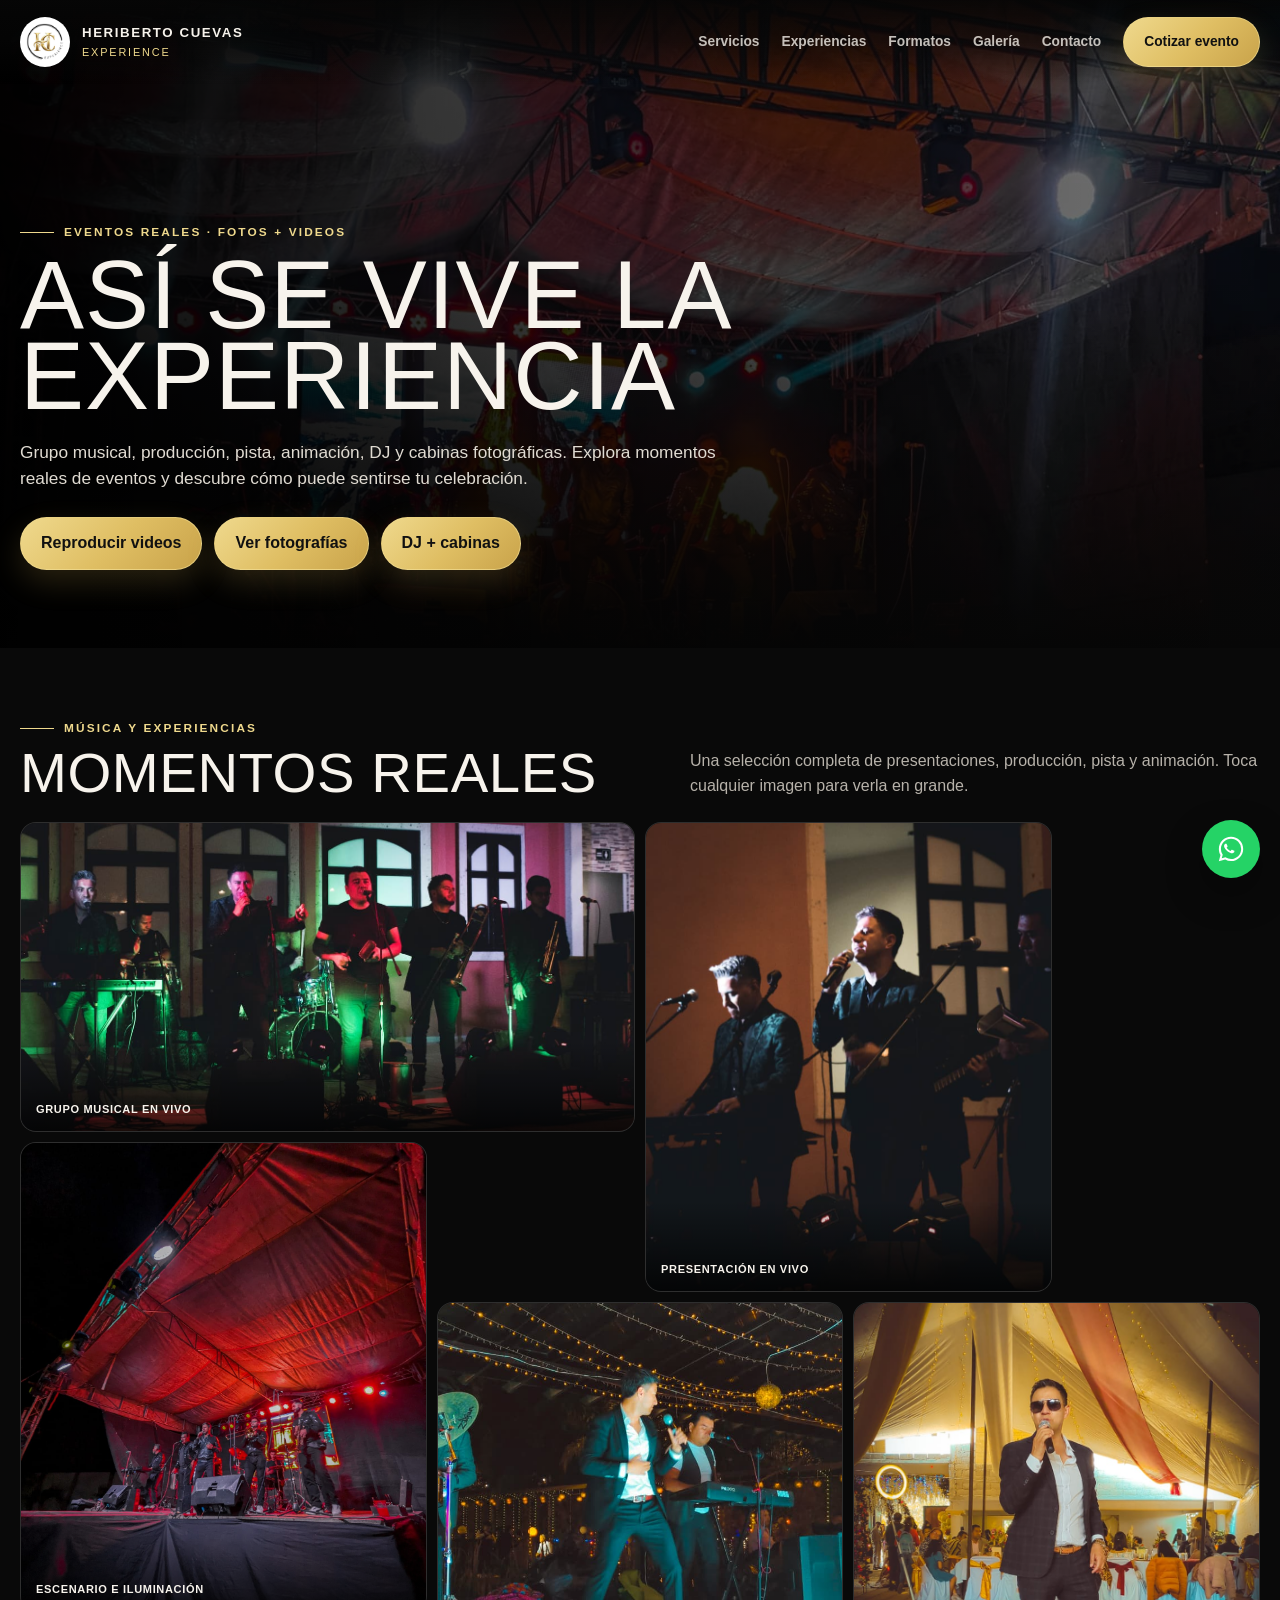
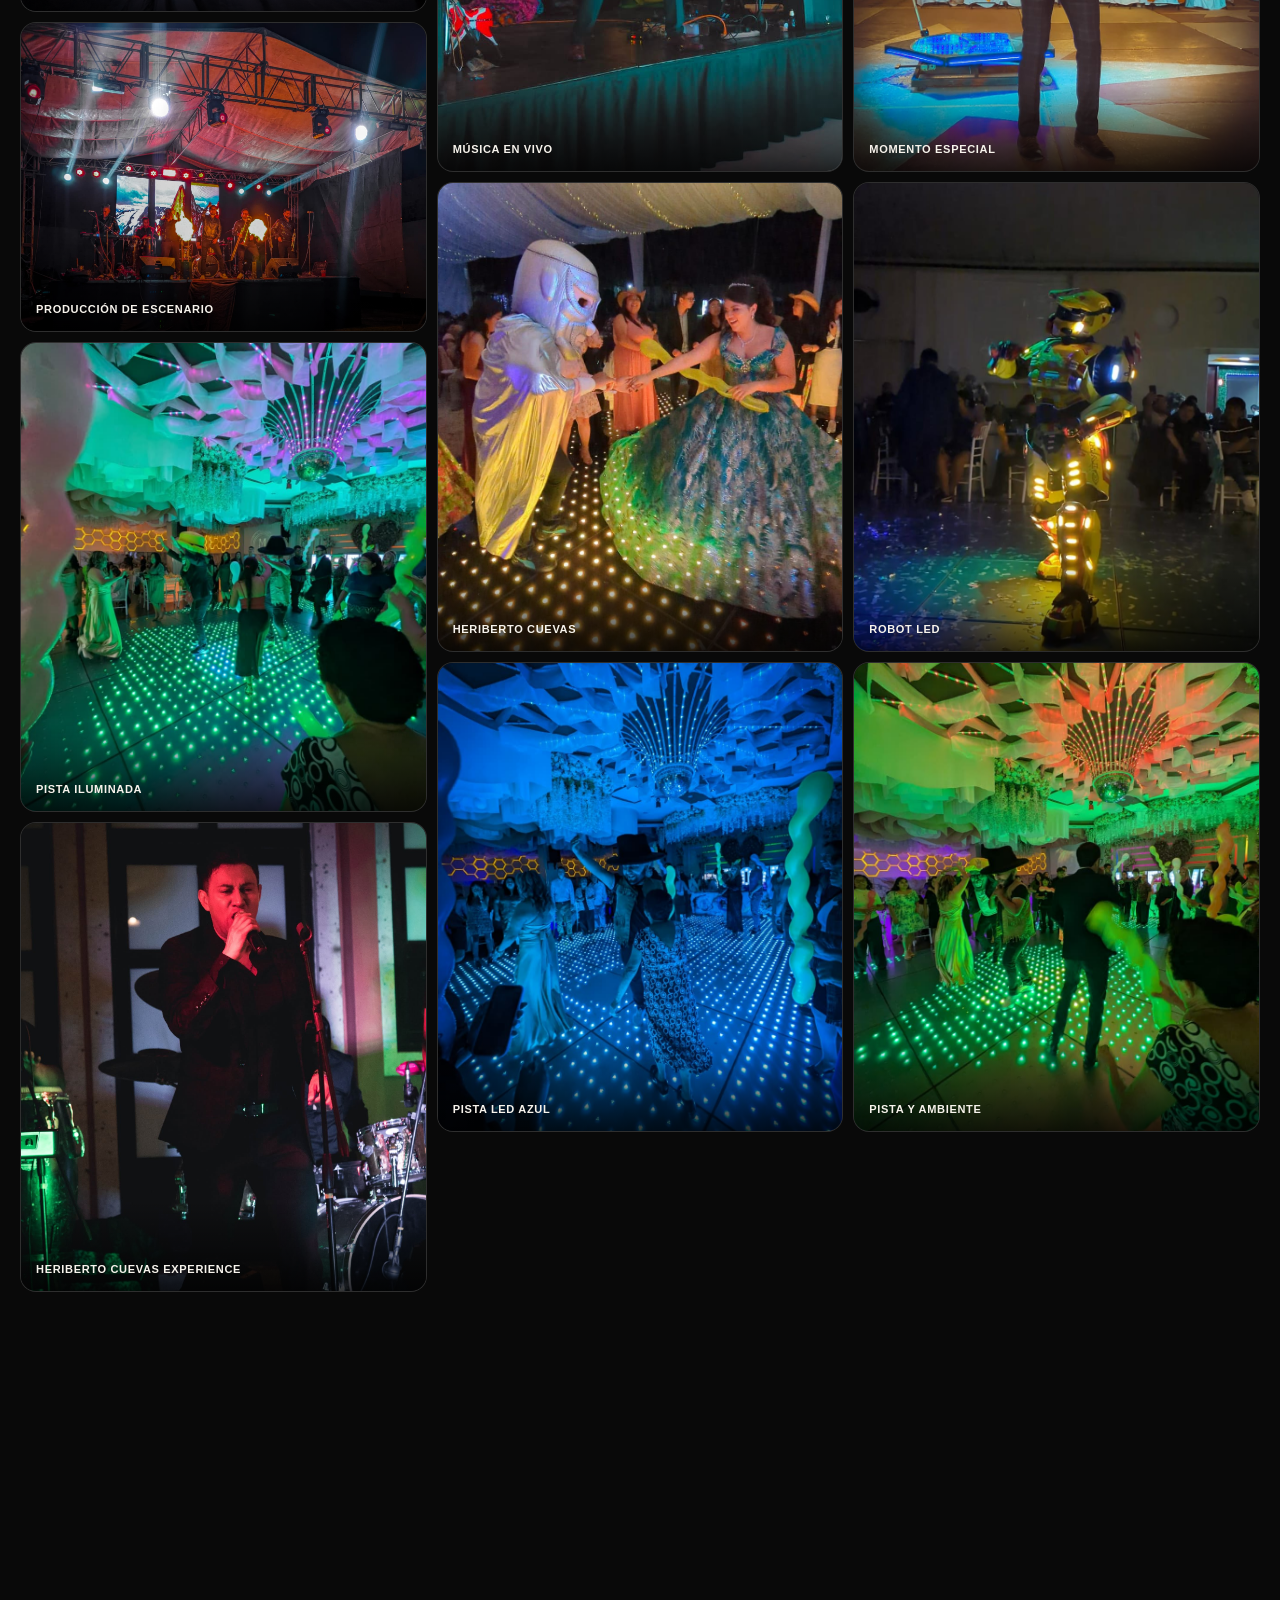
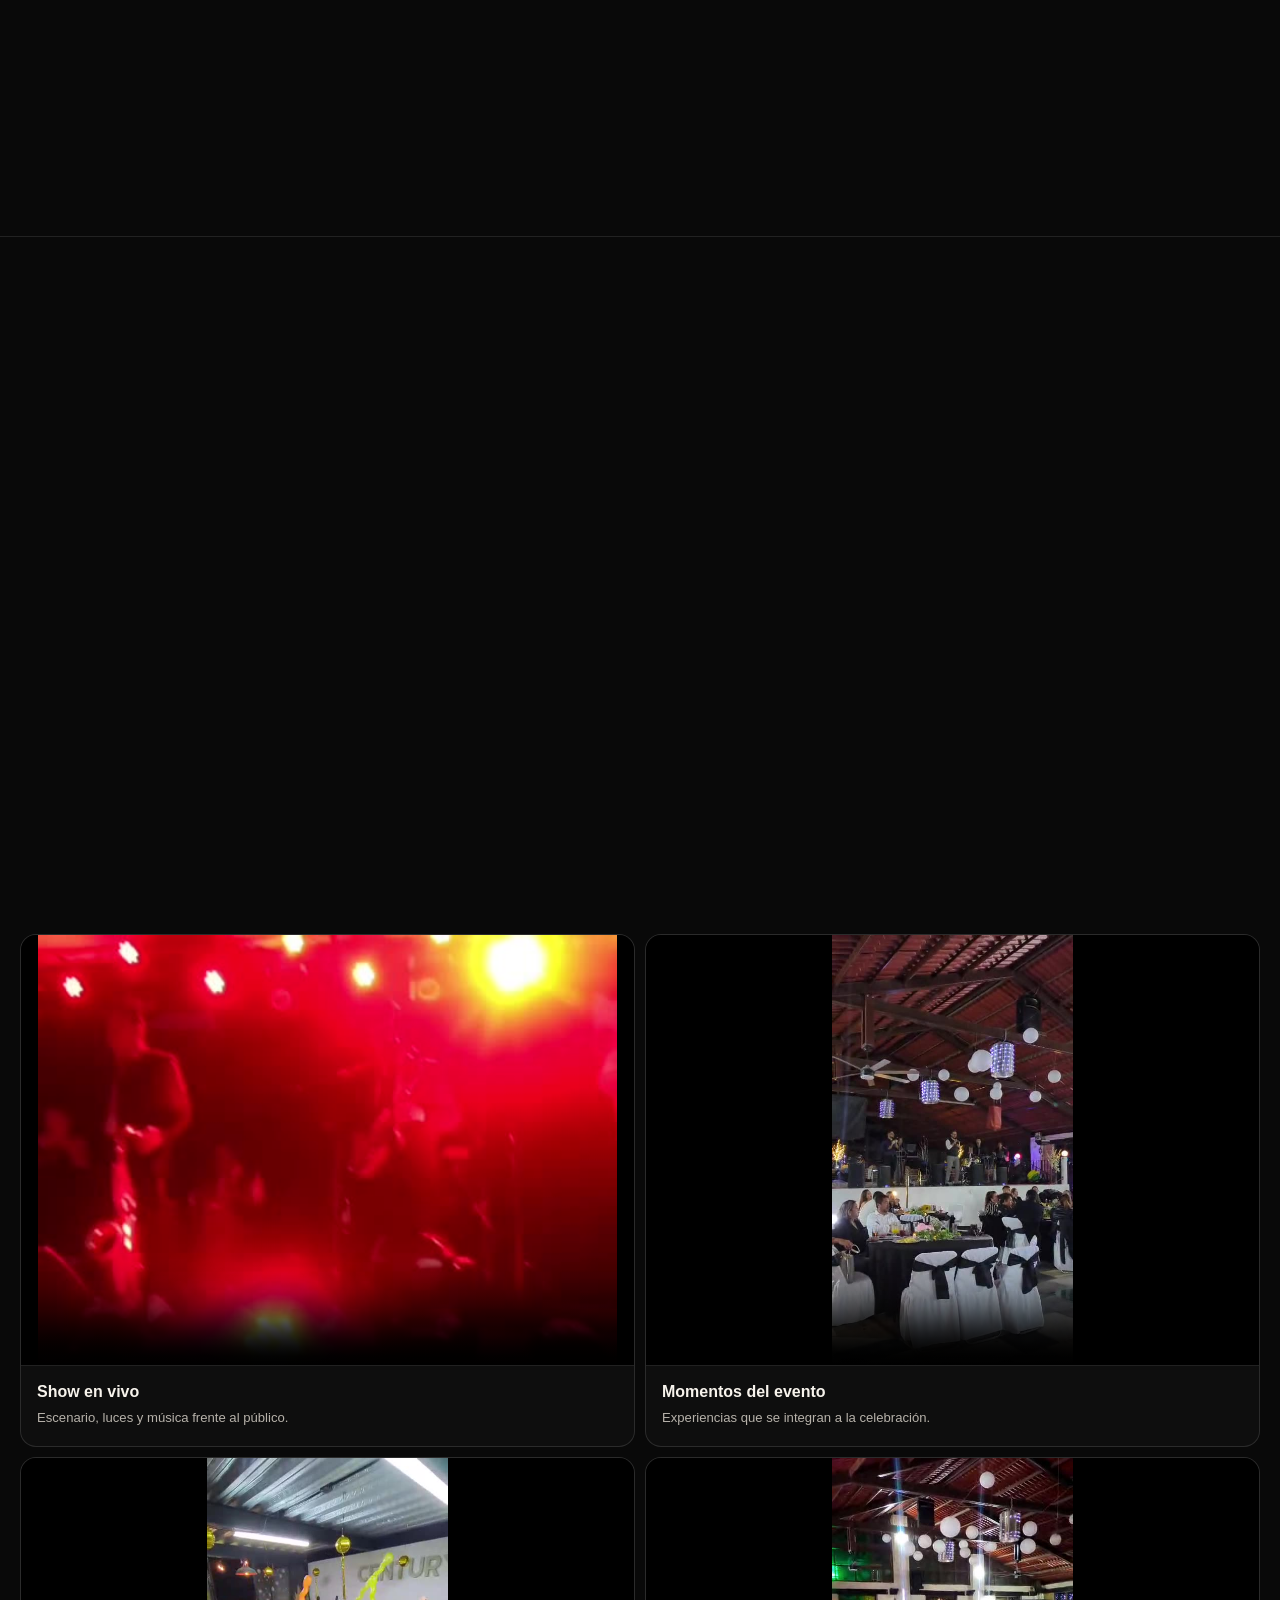
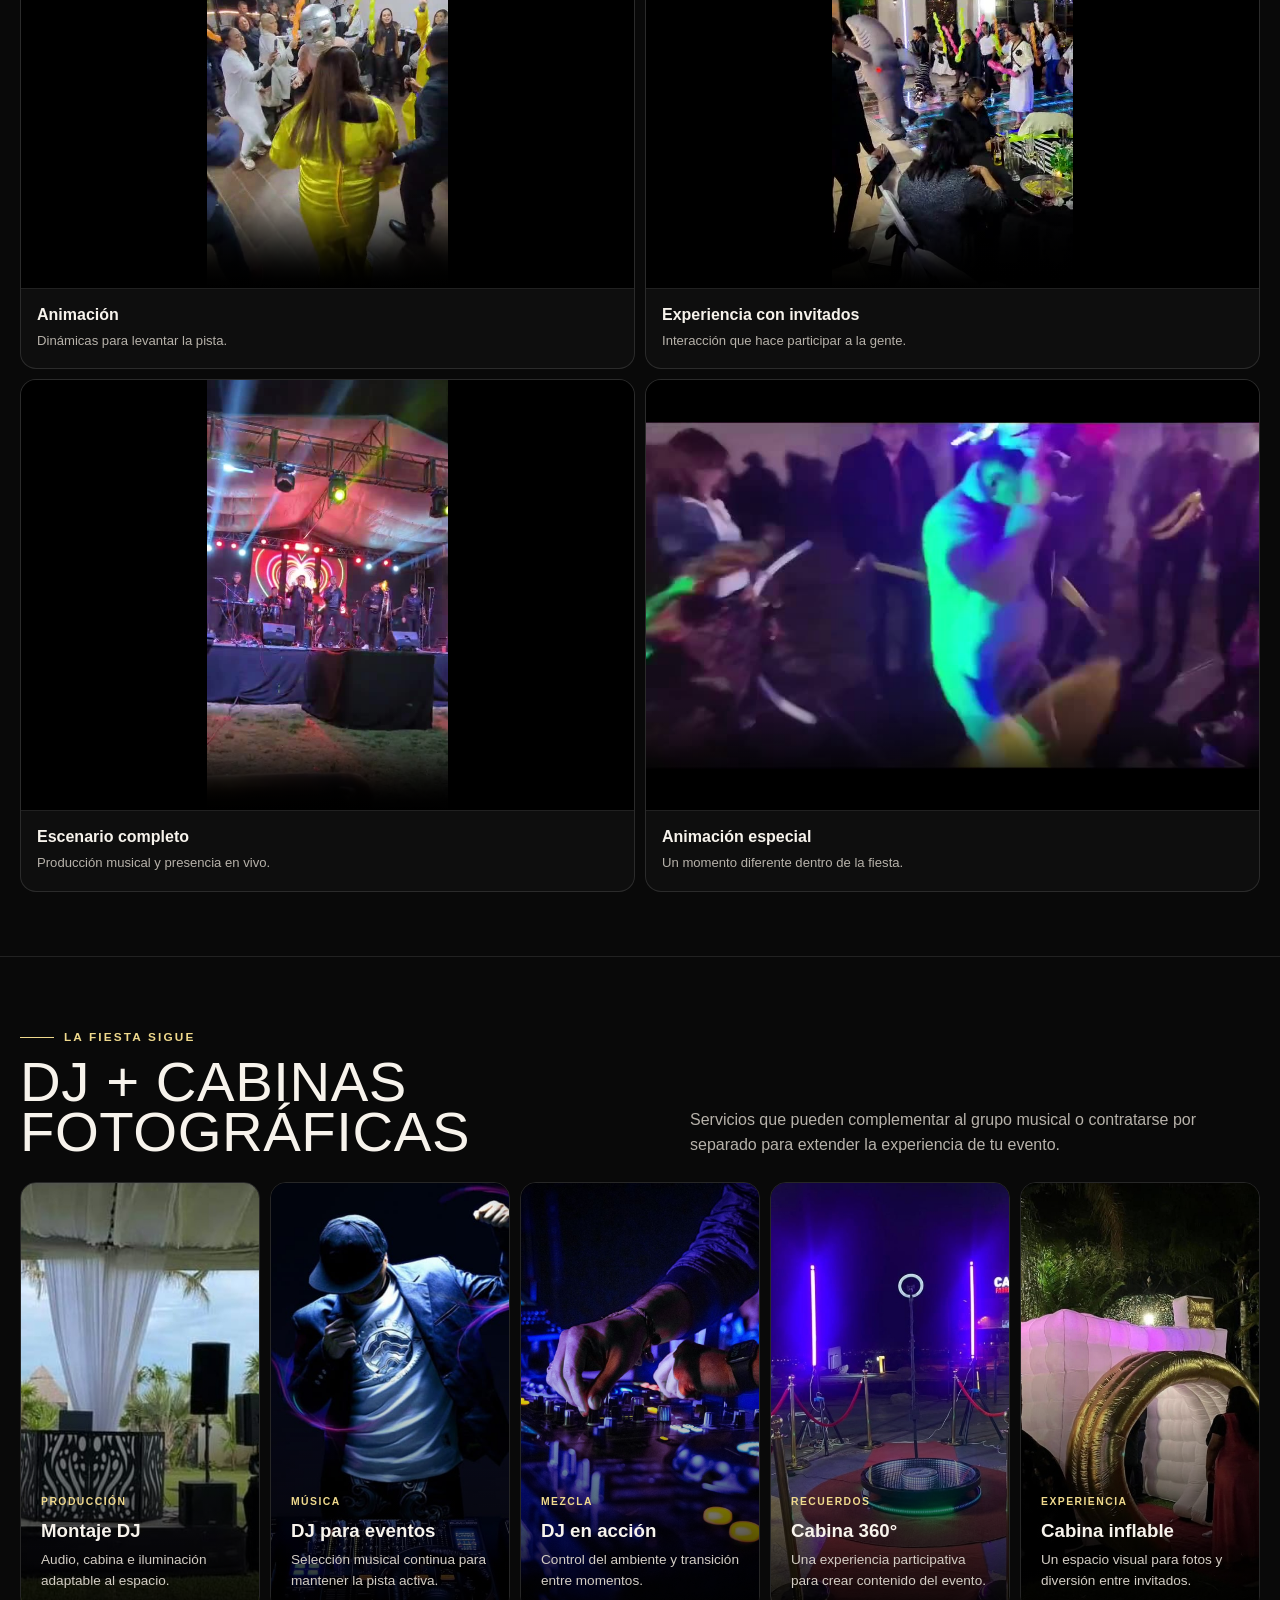
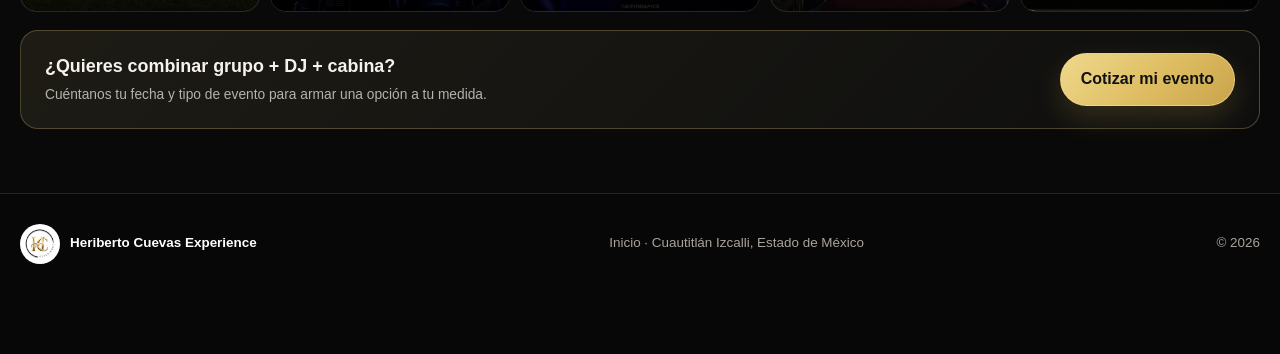
==== commit 5f71f9aa: "Add files via upload" ====
--- a/galeria.html
+++ b/galeria.html
@@ -47,8 +47,8 @@
       <h1 class="display">Así se vive la experiencia</h1>
       <p>Grupo musical, producción, pista, animación, DJ y cabinas fotográficas. Explora momentos reales de eventos y descubre cómo puede sentirse tu celebración.</p>
       <div class="page-hero-actions">
-        <a class="btn btn-gold" href="#fotos">Ver fotografías</a>
-        <a class="btn btn-outline" href="#videos">Reproducir videos</a>
+        <a class="btn btn-gold" href="#videos">Reproducir videos</a>
+        <a class="btn btn-outline" href="#fotos">Ver fotografías</a>
         <a class="btn btn-outline" href="#dj-cabinas">DJ + cabinas</a>
       </div>
     </div>
--- a/assets/css/style.css
+++ b/assets/css/style.css
@@ -668,3 +668,348 @@
   .sales-home .sales-facebook-link{font-size:.78rem;padding-right:11px}
   .sales-home .sales-date-field input[type="date"]{min-height:54px;font-size:16px}
 }
+
+/* =========================================================
+   HERO TYPOGRAPHY + CTA POLISH — 2026-09-28
+   Solo ajustes visuales/comerciales del inicio.
+   ========================================================= */
+.sales-home h1,
+.sales-home h2,
+.sales-home h3,
+.sales-home .sales-heading h2,
+.sales-home .sales-card-copy h3,
+.sales-home .sales-quick-copy h2{
+  font-family:Impact,Haettenschweiler,'Arial Narrow Bold',sans-serif;
+  font-weight:500;
+  letter-spacing:.01em;
+}
+
+.sales-home .sales-hero-inner>.sales-hero-title{
+  max-width:760px;
+  margin:18px 0 24px;
+  font-family:Impact,Haettenschweiler,'Arial Narrow Bold',sans-serif;
+  font-size:clamp(3.7rem,6.8vw,6.65rem);
+  font-weight:500;
+  line-height:.88;
+  letter-spacing:.01em;
+  text-transform:uppercase;
+}
+.sales-home .sales-hero-inner>.sales-hero-title .hero-title-line{
+  display:block;
+  margin:0;
+  color:#fff;
+  font:inherit;
+  line-height:inherit;
+  letter-spacing:inherit;
+  text-transform:inherit;
+}
+.sales-home .sales-hero-inner>.sales-hero-title .hero-title-line + .hero-title-line{
+  margin-top:.08em;
+}
+.sales-home .sales-hero-inner>p{
+  max-width:760px;
+  line-height:1.55;
+}
+.sales-home .btn-silver{
+  color:#111;
+  border-color:rgba(255,255,255,.72);
+  background:linear-gradient(135deg,#f3f3f3 0%,#d2d2d2 48%,#a9a9a9 100%);
+  box-shadow:0 14px 34px rgba(184,184,184,.18),inset 0 1px 0 rgba(255,255,255,.9);
+}
+.sales-home .btn-silver:hover{
+  color:#050505;
+  background:linear-gradient(135deg,#fff 0%,#dedede 48%,#b9b9b9 100%);
+  box-shadow:0 18px 42px rgba(205,205,205,.24),inset 0 1px 0 rgba(255,255,255,.95);
+}
+
+@media (max-width:1050px){
+  .sales-home .sales-hero-inner>.sales-hero-title{
+    max-width:680px;
+    font-size:clamp(3.65rem,8.2vw,5.9rem);
+  }
+}
+@media (max-width:800px){
+  .sales-home .sales-hero-inner>.sales-hero-title{
+    max-width:620px;
+    margin-top:14px;
+    font-size:clamp(3.15rem,13.6vw,5rem);
+    line-height:.9;
+  }
+  .sales-home .sales-hero-inner>p{
+    max-width:560px;
+    line-height:1.5;
+  }
+}
+@media (max-width:580px){
+  .sales-home .sales-hero-inner>.sales-hero-title{
+    max-width:100%;
+    font-size:clamp(2.8rem,13.3vw,4.25rem);
+    line-height:.91;
+    margin-bottom:18px;
+  }
+  .sales-home .sales-hero-inner>.sales-hero-title .hero-title-line + .hero-title-line{
+    margin-top:.1em;
+  }
+  .sales-home .sales-hero-inner>p{
+    font-size:.96rem;
+  }
+}
+
+/* =========================================================
+   MOBILE COMPACT POLISH — 2026-09-28
+   Títulos más contenidos, textos mejor alineados y menos
+   espacio vacío en teléfono/tablet. No modifica SEO ni JS.
+   ========================================================= */
+
+/* Mejora general del ritmo visual */
+.sales-home .sales-heading h2,
+.sales-home .sales-quick-copy h2,
+.sales-home .sales-hero-title{
+  text-wrap:balance;
+}
+.sales-home .sales-heading p,
+.sales-home .sales-quick-copy p,
+.sales-home .sales-card-copy p{
+  text-wrap:pretty;
+}
+
+@media (max-width:800px){
+  /* Secciones más compactas: menos bloques negros entre contenidos */
+  .sales-home .sales-section{padding:52px 0}
+  .sales-home .sales-heading{gap:10px;margin-bottom:18px}
+  .sales-home .sales-heading.compact{gap:10px}
+  .sales-home .sales-kicker{font-size:.66rem;letter-spacing:.14em;gap:8px}
+  .sales-home .sales-kicker::before{width:24px}
+
+  /* Todos los títulos principales bajan de escala */
+  .sales-home .sales-heading h2{
+    max-width:100%;
+    margin-top:6px;
+    font-size:clamp(2.25rem,8.8vw,3.55rem);
+    line-height:.93;
+    letter-spacing:0;
+  }
+  .sales-home .sales-quick-copy h2{
+    margin:8px 0 14px;
+    font-size:clamp(2.25rem,8.8vw,3.55rem);
+    line-height:.93;
+  }
+  .sales-home .sales-hero-inner>.sales-hero-title{
+    max-width:560px;
+    margin:12px 0 16px;
+    font-size:clamp(2.75rem,10.5vw,4.2rem);
+    line-height:.92;
+  }
+
+  /* Texto más limpio y justificado */
+  .sales-home .sales-heading p,
+  .sales-home .sales-quick-copy p{
+    max-width:100%;
+    font-size:.94rem;
+    line-height:1.52;
+    text-align:justify;
+    text-justify:inter-word;
+  }
+  .sales-home .sales-hero-inner>p{
+    max-width:100%;
+    font-size:.96rem;
+    line-height:1.5;
+    text-align:justify;
+    text-justify:inter-word;
+  }
+
+  /* Tarjetas con menor altura para evitar scroll con mucho vacío */
+  .sales-home .sales-service-card,
+  .sales-home .sales-service-card:last-child{min-height:340px}
+  .sales-home .sales-card-copy{left:20px;right:20px;bottom:18px}
+  .sales-home .sales-card-copy h3{font-size:1.42rem;line-height:1.1;margin:6px 0 7px}
+  .sales-home .sales-card-copy p{font-size:.88rem;line-height:1.45;margin-bottom:12px;text-align:justify}
+
+  .sales-home .sales-experience-grid{gap:9px}
+  .sales-home .sales-exp,
+  .sales-home .sales-exp:first-child{height:235px}
+  .sales-home .sales-exp span{left:16px;right:16px;bottom:14px;font-size:1rem}
+
+  .sales-home .sales-format-grid{gap:9px}
+  .sales-home .sales-format{min-height:155px;padding:18px}
+  .sales-home .sales-format strong{font-size:2.25rem;margin-top:13px}
+
+  .sales-home .sales-gallery-strip{height:430px;gap:6px}
+  .sales-home .sales-quick-grid{gap:22px}
+
+  /* El hero ocupa menos alto y acerca el contenido */
+  .sales-home .sales-hero{min-height:auto;padding:104px 0 46px}
+  .sales-home .sales-hero-media{height:48svh}
+  .sales-home .sales-actions{margin-top:20px}
+  .sales-home .sales-trust{margin-top:20px;padding-top:14px}
+}
+
+@media (max-width:580px){
+  .sales-home .sales-section{padding:44px 0}
+  .sales-home .sales-heading{margin-bottom:16px}
+  .sales-home .sales-kicker{font-size:.62rem;letter-spacing:.13em}
+
+  .sales-home .sales-heading h2,
+  .sales-home .sales-quick-copy h2{
+    font-size:clamp(2.05rem,9.6vw,2.75rem);
+    line-height:.94;
+  }
+  .sales-home .sales-hero-inner>.sales-hero-title{
+    font-size:clamp(2.45rem,10.6vw,3.25rem);
+    line-height:.93;
+    margin:10px 0 14px;
+  }
+  .sales-home .sales-hero-inner>.sales-hero-title .hero-title-line + .hero-title-line{margin-top:.06em}
+
+  .sales-home .sales-heading p,
+  .sales-home .sales-quick-copy p,
+  .sales-home .sales-hero-inner>p{
+    font-size:.9rem;
+    line-height:1.48;
+  }
+
+  .sales-home .sales-service-card,
+  .sales-home .sales-service-card:last-child{min-height:310px}
+  .sales-home .sales-card-copy{left:16px;right:16px;bottom:15px}
+  .sales-home .sales-card-copy h3{font-size:1.3rem}
+  .sales-home .sales-card-copy p{font-size:.84rem}
+  .sales-home .sales-card-copy strong{font-size:.95rem}
+
+  .sales-home .sales-exp{height:210px}
+  .sales-home .sales-exp span{font-size:.95rem}
+
+  .sales-home .sales-format{min-height:145px;padding:16px}
+  .sales-home .sales-format strong{font-size:2rem}
+
+  .sales-home .sales-gallery-strip{height:380px}
+  .sales-home .sales-mini-form{padding:17px}
+
+  .sales-home .sales-hero{padding:96px 0 38px}
+  .sales-home .sales-hero-media{height:44svh}
+  .sales-home .sales-actions{gap:9px;margin-top:17px}
+  .sales-home .sales-actions .btn{min-height:46px;padding:11px 16px;font-size:.88rem}
+  .sales-home .sales-trust{gap:8px 12px;margin-top:16px;padding-top:12px;font-size:.72rem}
+  .sales-home .sales-facebook-link{margin-top:9px}
+
+  /* Evita que la barra inferior tape el último contenido */
+  footer{padding-bottom:84px}
+}
+
+/* =========================================================
+   FINAL BRAND POLISH — 2026-09-29
+   Todos los CTA dorados + títulos más compactos.
+   Solo estilos visuales; no toca SEO, sitemap, robots ni JS.
+   ========================================================= */
+
+/* Unifica todos los botones principales en dorado */
+.btn,
+.btn-gold,
+.btn-outline,
+.btn-dark,
+.sales-home .btn-silver,
+.mobile-cta a{
+  color:#111!important;
+  border-color:rgba(239,217,141,.68)!important;
+  background:linear-gradient(135deg,var(--gold-soft) 0%,#dfbe63 52%,var(--gold) 100%)!important;
+  box-shadow:0 12px 30px rgba(201,163,74,.20)!important;
+}
+.btn:hover,
+.btn-gold:hover,
+.btn-outline:hover,
+.btn-dark:hover,
+.sales-home .btn-silver:hover,
+.mobile-cta a:hover{
+  color:#090909!important;
+  background:linear-gradient(135deg,#fff0aa 0%,#e8c86d 52%,#d2aa4f 100%)!important;
+  border-color:#f4dc91!important;
+  box-shadow:0 16px 36px rgba(201,163,74,.28)!important;
+}
+
+/* Facebook conserva el icono azul, pero el botón se integra a la paleta dorada */
+.sales-home .nav-facebook,
+.sales-home .sales-facebook-link{
+  color:#111!important;
+  border-color:rgba(239,217,141,.72)!important;
+  background:linear-gradient(135deg,var(--gold-soft),var(--gold))!important;
+  box-shadow:0 10px 26px rgba(201,163,74,.18)!important;
+}
+.sales-home .nav-facebook:hover,
+.sales-home .sales-facebook-link:hover{
+  color:#111!important;
+  border-color:#f5dd93!important;
+  background:linear-gradient(135deg,#fff0aa,#d9b75b)!important;
+}
+.sales-home .sales-facebook-link b{color:#111!important}
+
+/* Escala de títulos más contenida en escritorio */
+.sales-home .sales-hero-inner>.sales-hero-title{
+  max-width:720px;
+  font-size:clamp(3.25rem,5.8vw,5.6rem);
+  line-height:.91;
+}
+.sales-home .sales-heading h2{
+  max-width:700px;
+  font-size:clamp(2.45rem,4.6vw,4.65rem);
+  line-height:.91;
+}
+.sales-home .sales-quick-copy h2{
+  font-size:clamp(2.55rem,4.7vw,4.7rem);
+  line-height:.91;
+}
+.sales-home .sales-card-copy h3{font-size:1.55rem}
+
+/* Galería: títulos también más compactos */
+.page-hero h1{
+  font-size:clamp(3.25rem,7.5vw,6.7rem);
+  line-height:.84;
+}
+.gallery-title h2{
+  font-size:clamp(2.35rem,4.4vw,4.55rem);
+  line-height:.9;
+}
+
+@media (max-width:800px){
+  .sales-home .sales-hero-inner>.sales-hero-title{
+    max-width:520px;
+    font-size:clamp(2.55rem,9.2vw,3.7rem);
+    line-height:.94;
+  }
+  .sales-home .sales-heading h2,
+  .sales-home .sales-quick-copy h2{
+    font-size:clamp(2rem,7.9vw,3rem);
+    line-height:.95;
+  }
+  .page-hero h1{
+    font-size:clamp(2.8rem,11vw,4.7rem);
+    line-height:.88;
+  }
+  .gallery-title h2{
+    font-size:clamp(2rem,8vw,3.25rem);
+    line-height:.94;
+  }
+  .mobile-cta a{
+    font-size:.84rem;
+    font-weight:900;
+  }
+}
+
+@media (max-width:580px){
+  .sales-home .sales-hero-inner>.sales-hero-title{
+    font-size:clamp(2.25rem,9.4vw,2.95rem);
+    line-height:.95;
+  }
+  .sales-home .sales-heading h2,
+  .sales-home .sales-quick-copy h2{
+    font-size:clamp(1.85rem,7.7vw,2.5rem);
+    line-height:.96;
+  }
+  .sales-home .sales-card-copy h3{font-size:1.2rem}
+  .page-hero h1{
+    font-size:clamp(2.55rem,10.5vw,3.7rem);
+    line-height:.9;
+  }
+  .gallery-title h2{
+    font-size:clamp(1.9rem,7.7vw,2.7rem);
+    line-height:.95;
+  }
+}
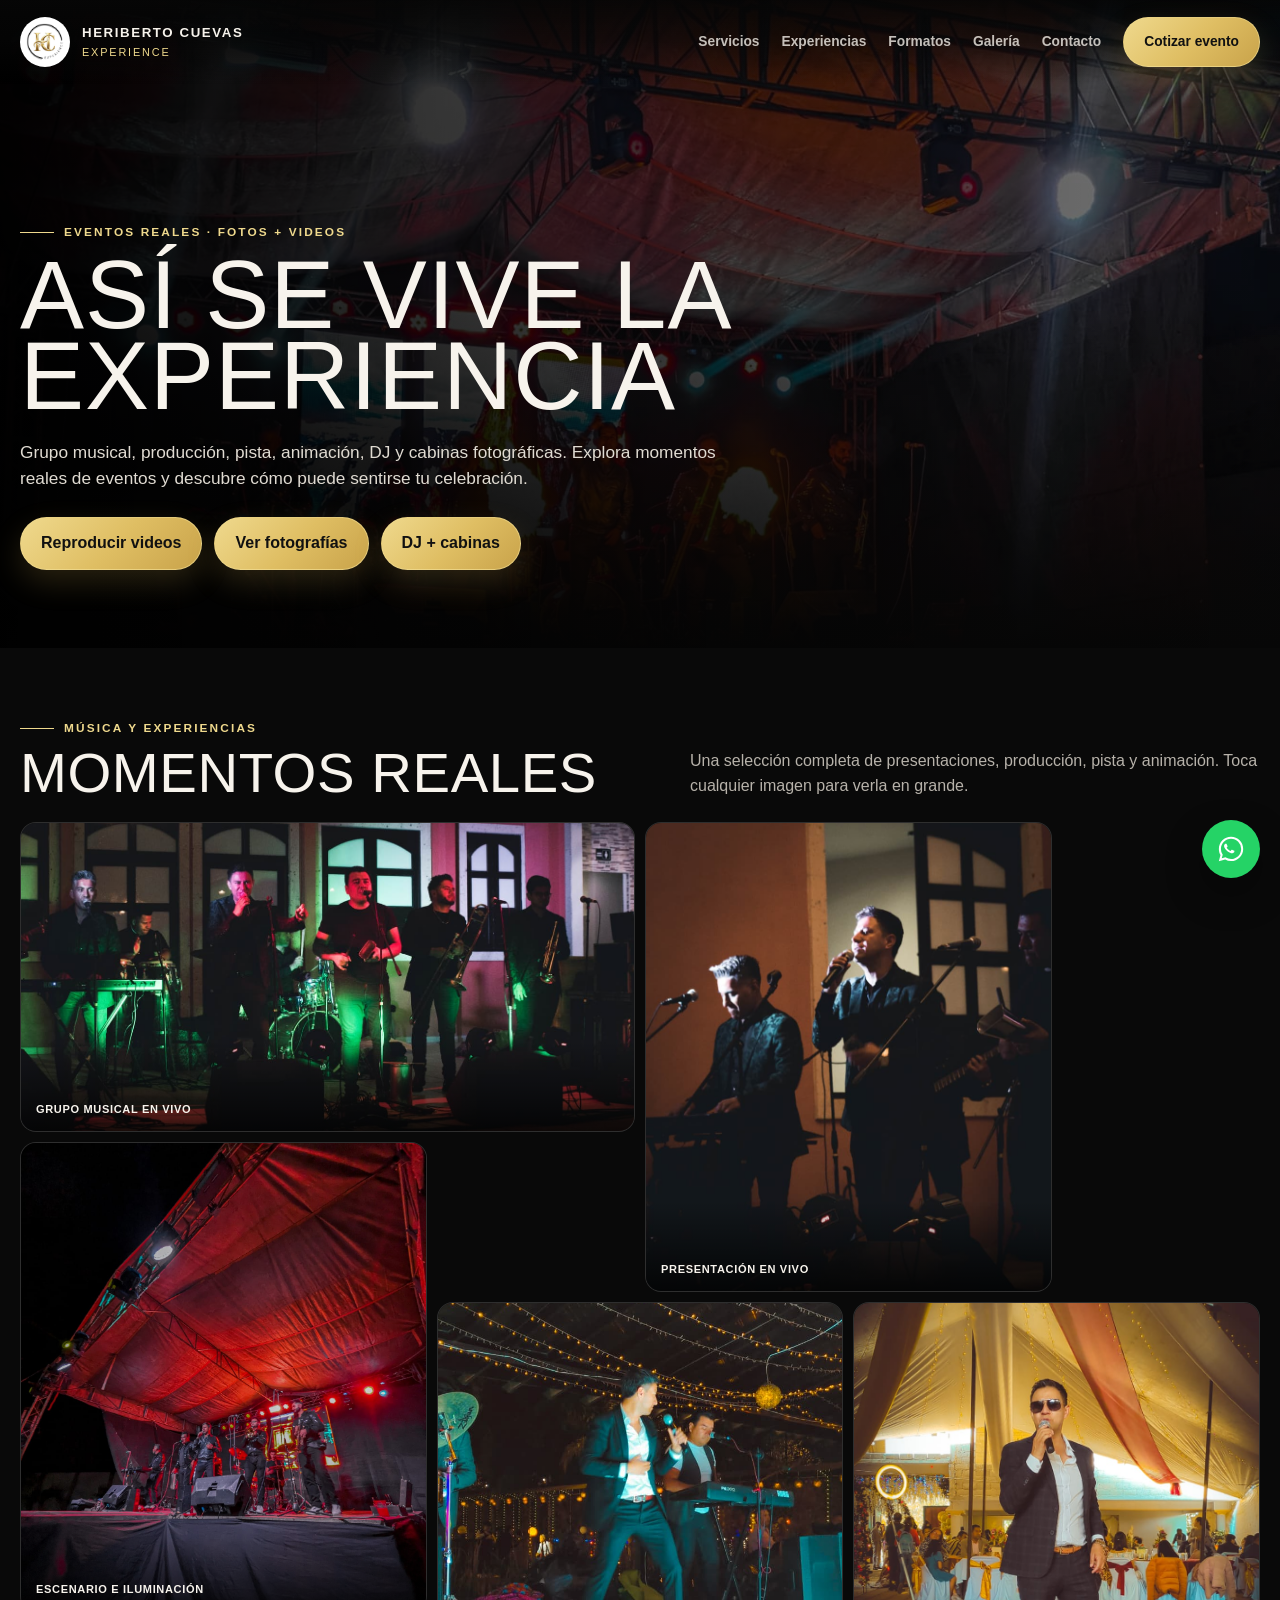
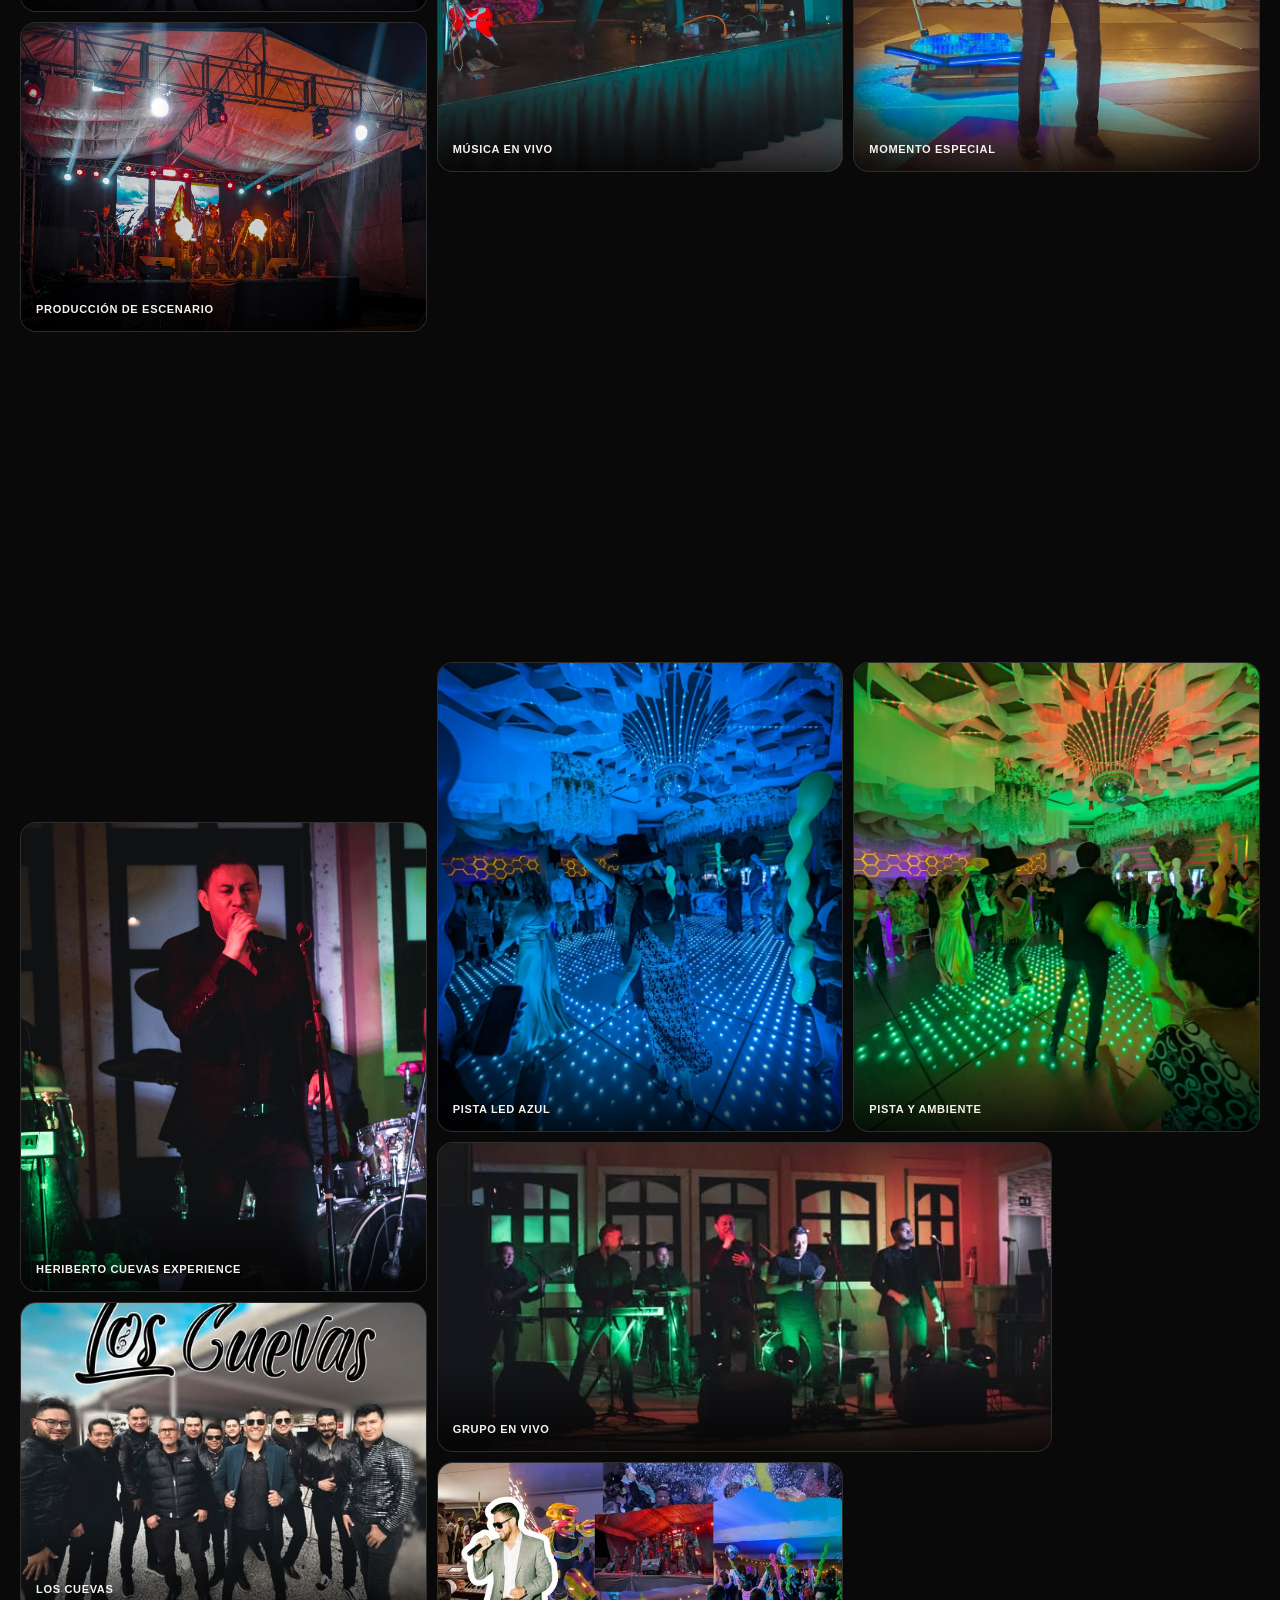
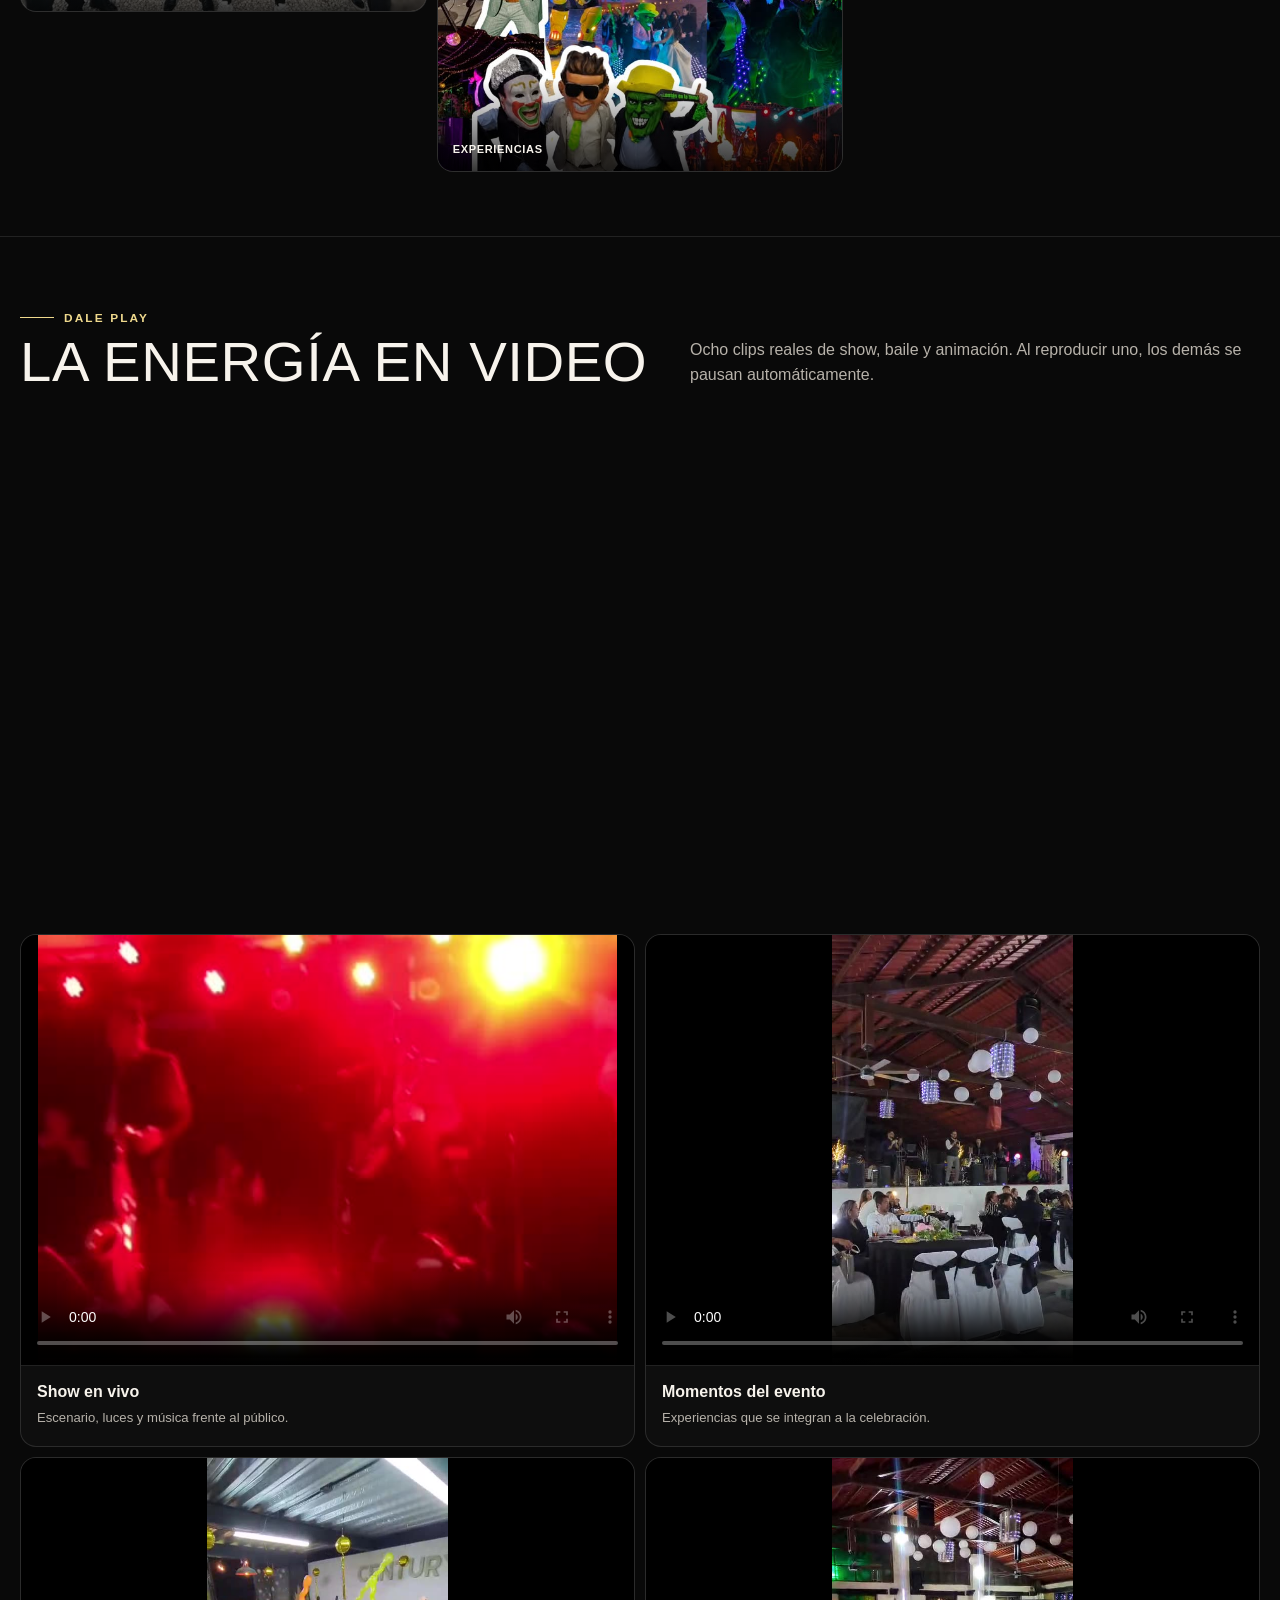
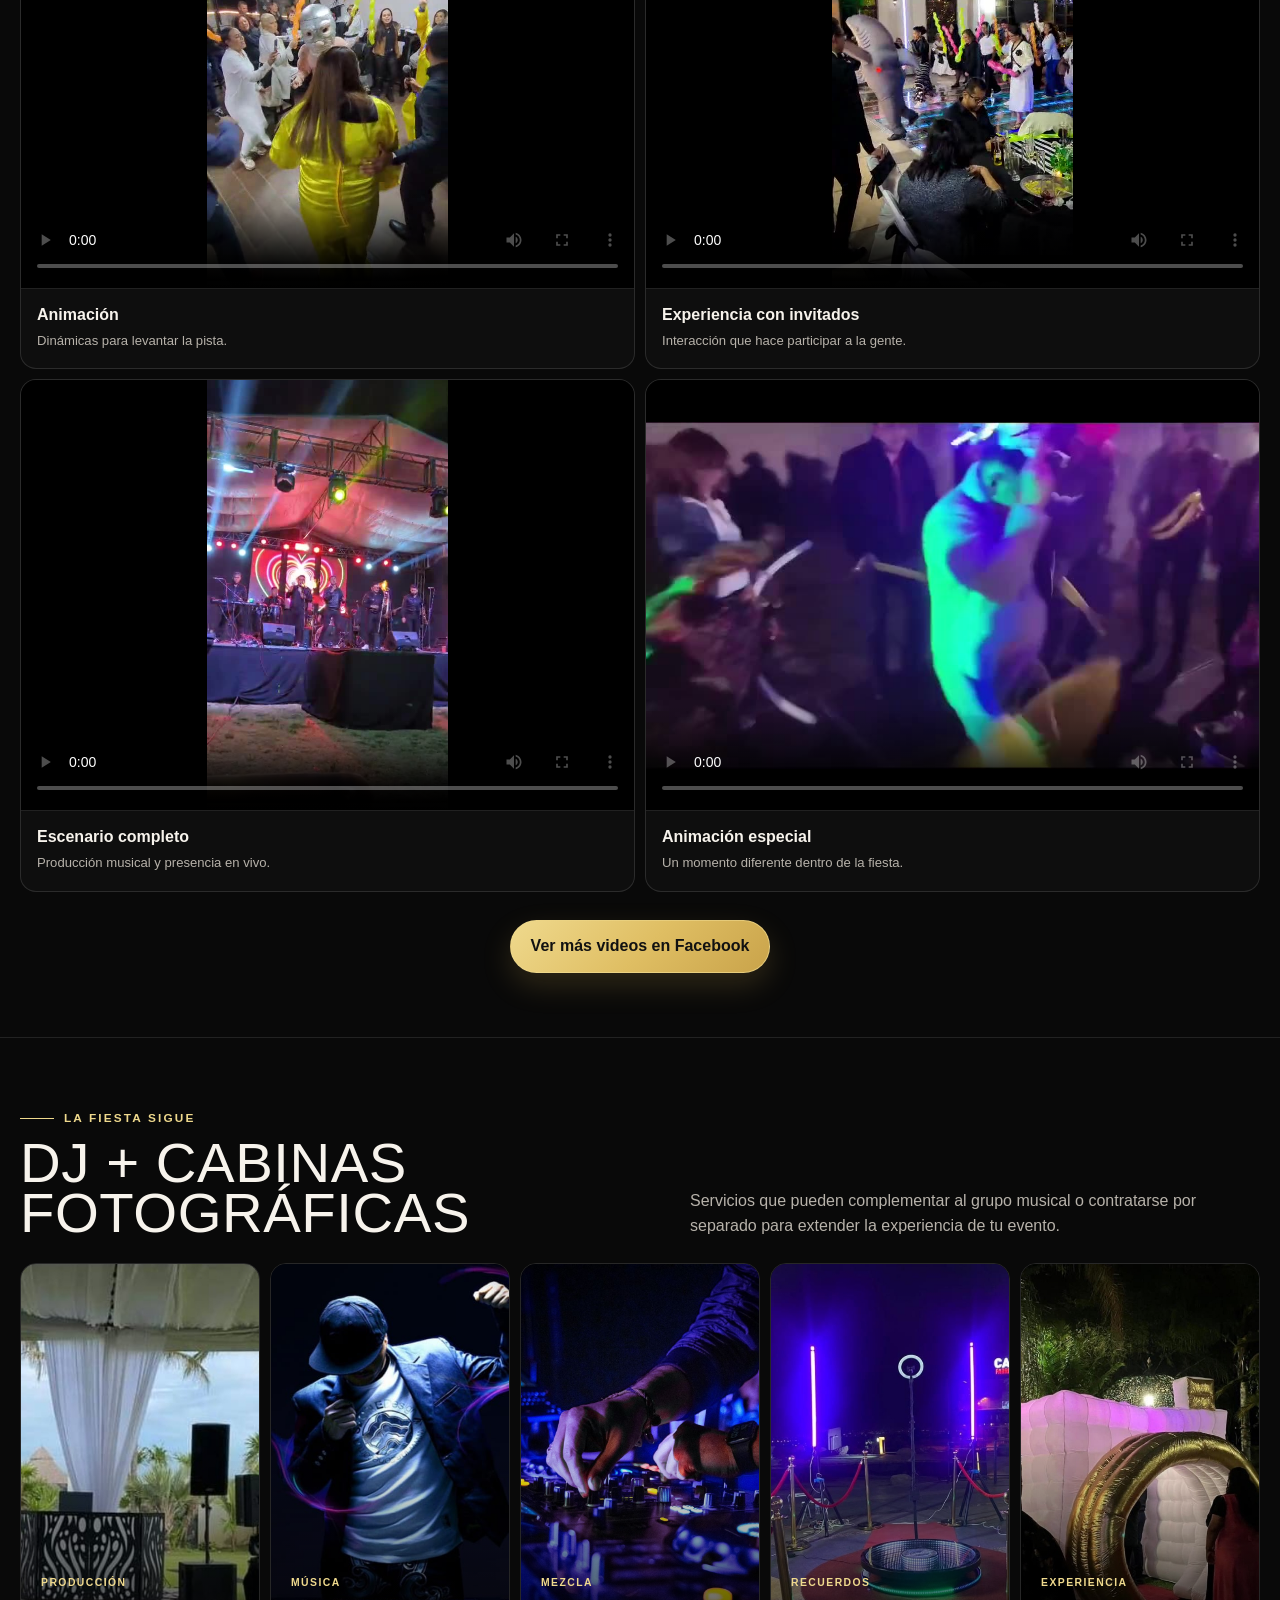
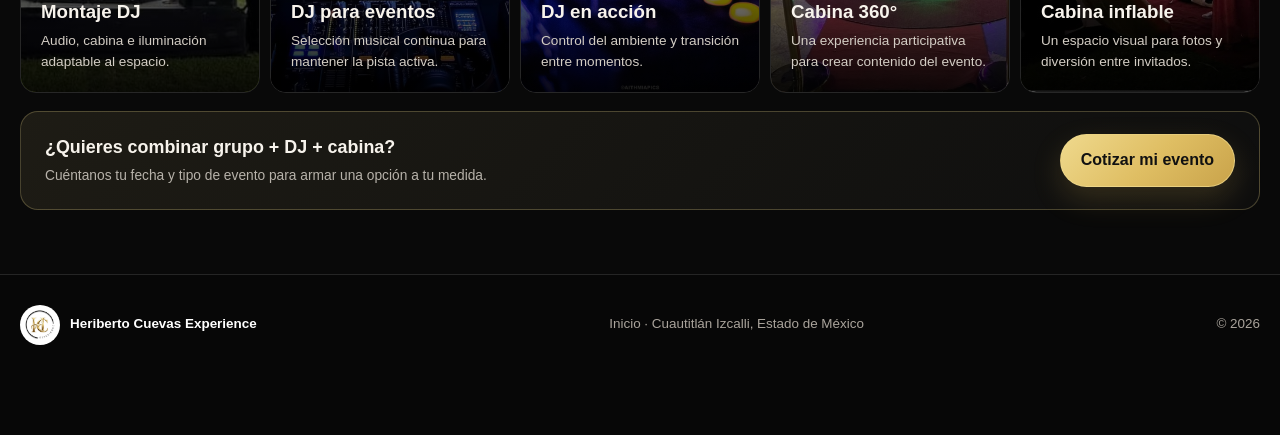
==== commit 90d5fc0a: "Add files via upload" ====
--- a/galeria.html
+++ b/galeria.html
@@ -93,6 +93,9 @@
         <article class="video-card vertical reveal"><video controls playsinline preload="metadata" poster="assets/posters/evento-07.jpg"><source src="assets/videos/evento-07.mp4" type="video/mp4">Tu navegador no puede reproducir este video.</video><div class="video-copy"><strong>Escenario completo</strong><span>Producción musical y presencia en vivo.</span></div></article>
         <article class="video-card reveal"><video controls playsinline preload="metadata" poster="assets/posters/evento-08.jpg"><source src="assets/videos/evento-08.mp4" type="video/mp4">Tu navegador no puede reproducir este video.</video><div class="video-copy"><strong>Animación especial</strong><span>Un momento diferente dentro de la fiesta.</span></div></article>
       </div>
+      <div class="preview-actions reveal" style="margin-top:28px">
+        <a class="btn btn-gold" href="https://www.facebook.com/profile.php?id=61556604340191" target="_blank" rel="noopener" aria-label="Ver más videos de Heriberto Cuevas Experience en Facebook">Ver más videos en Facebook</a>
+      </div>
     </div>
   </section>
 
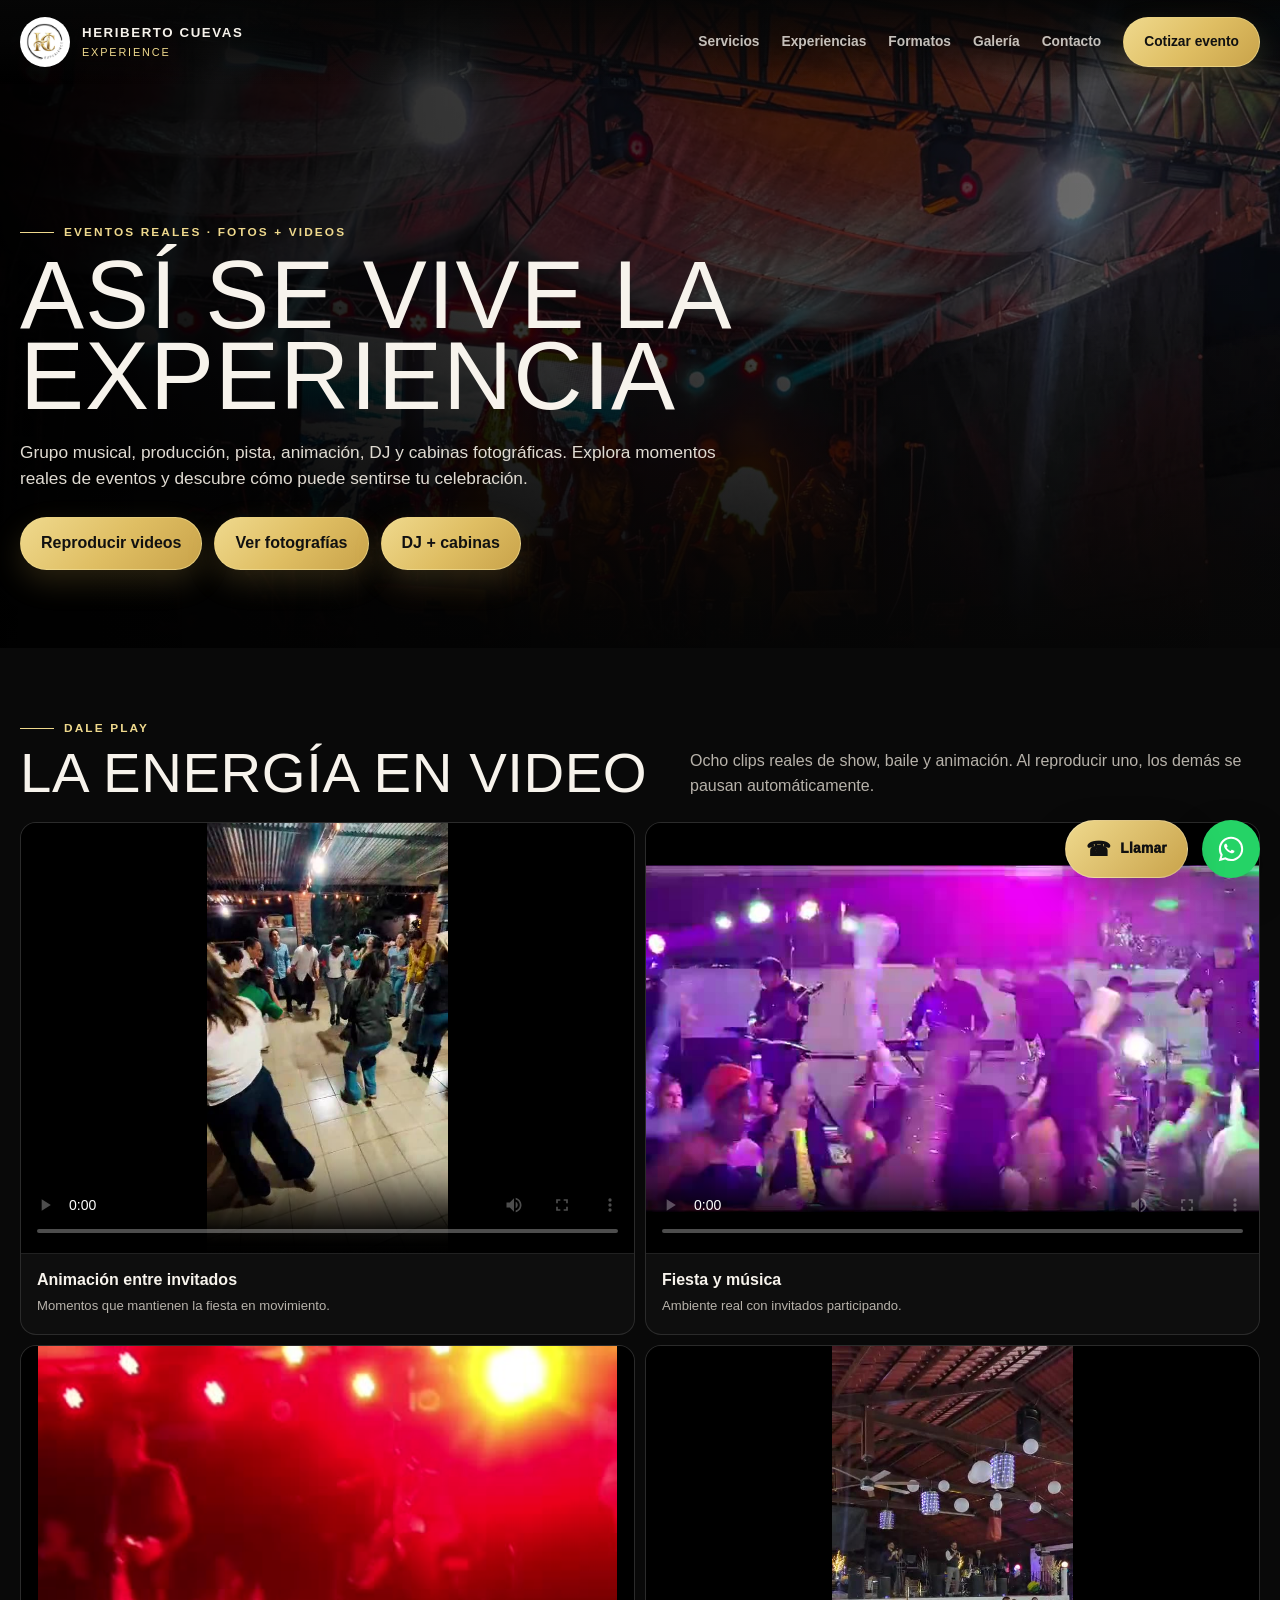
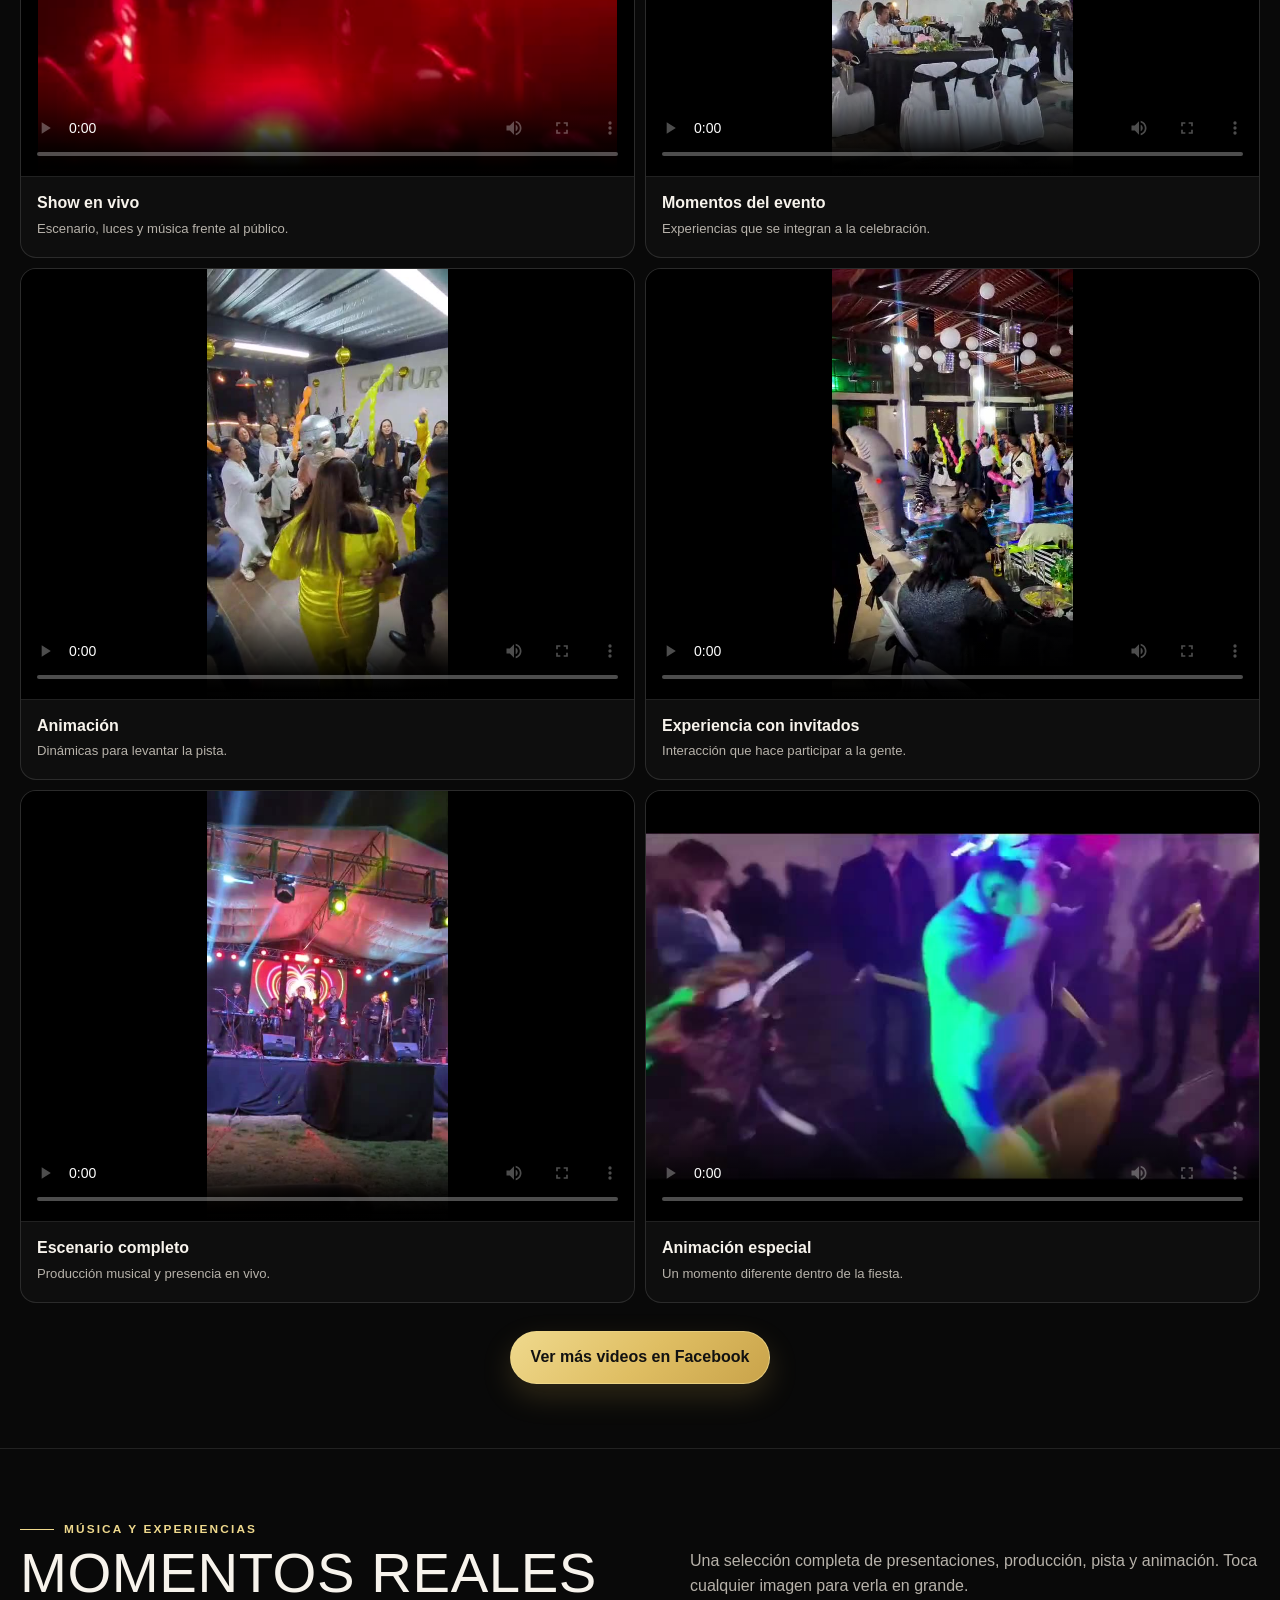
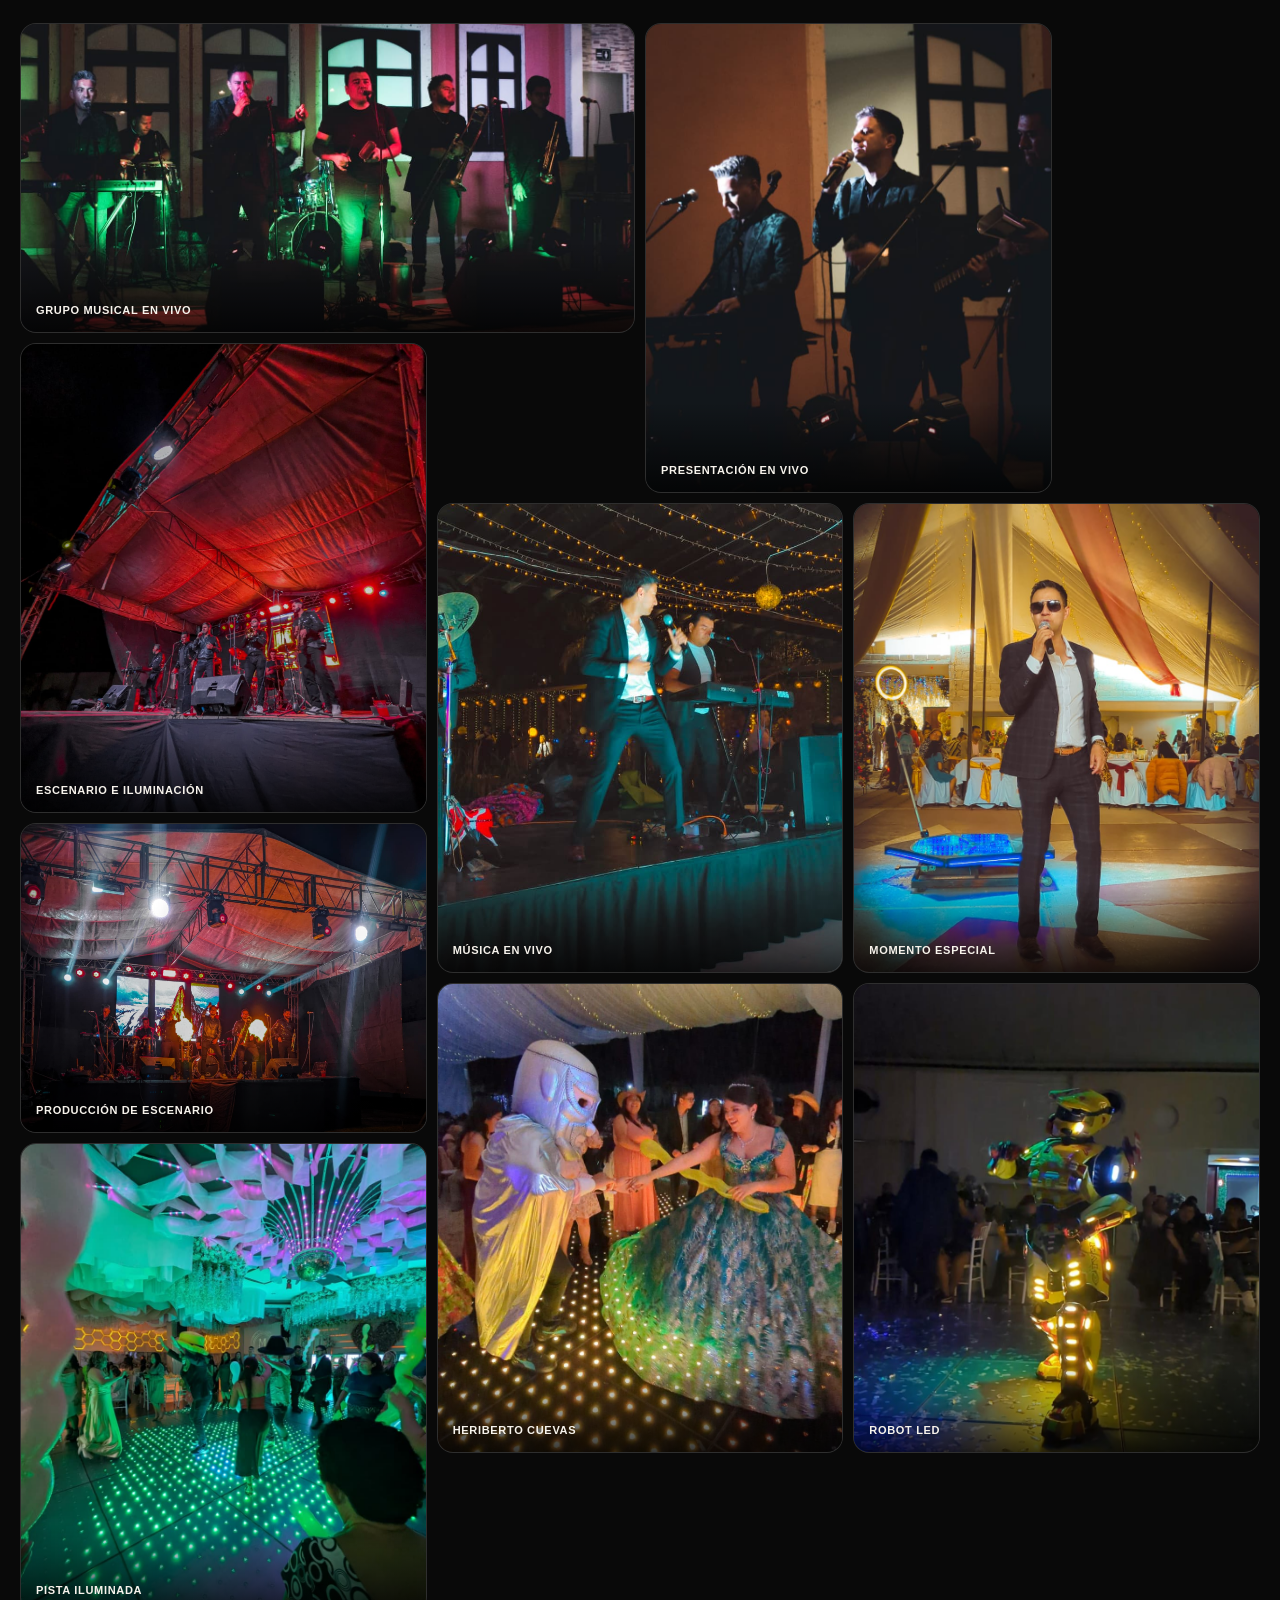
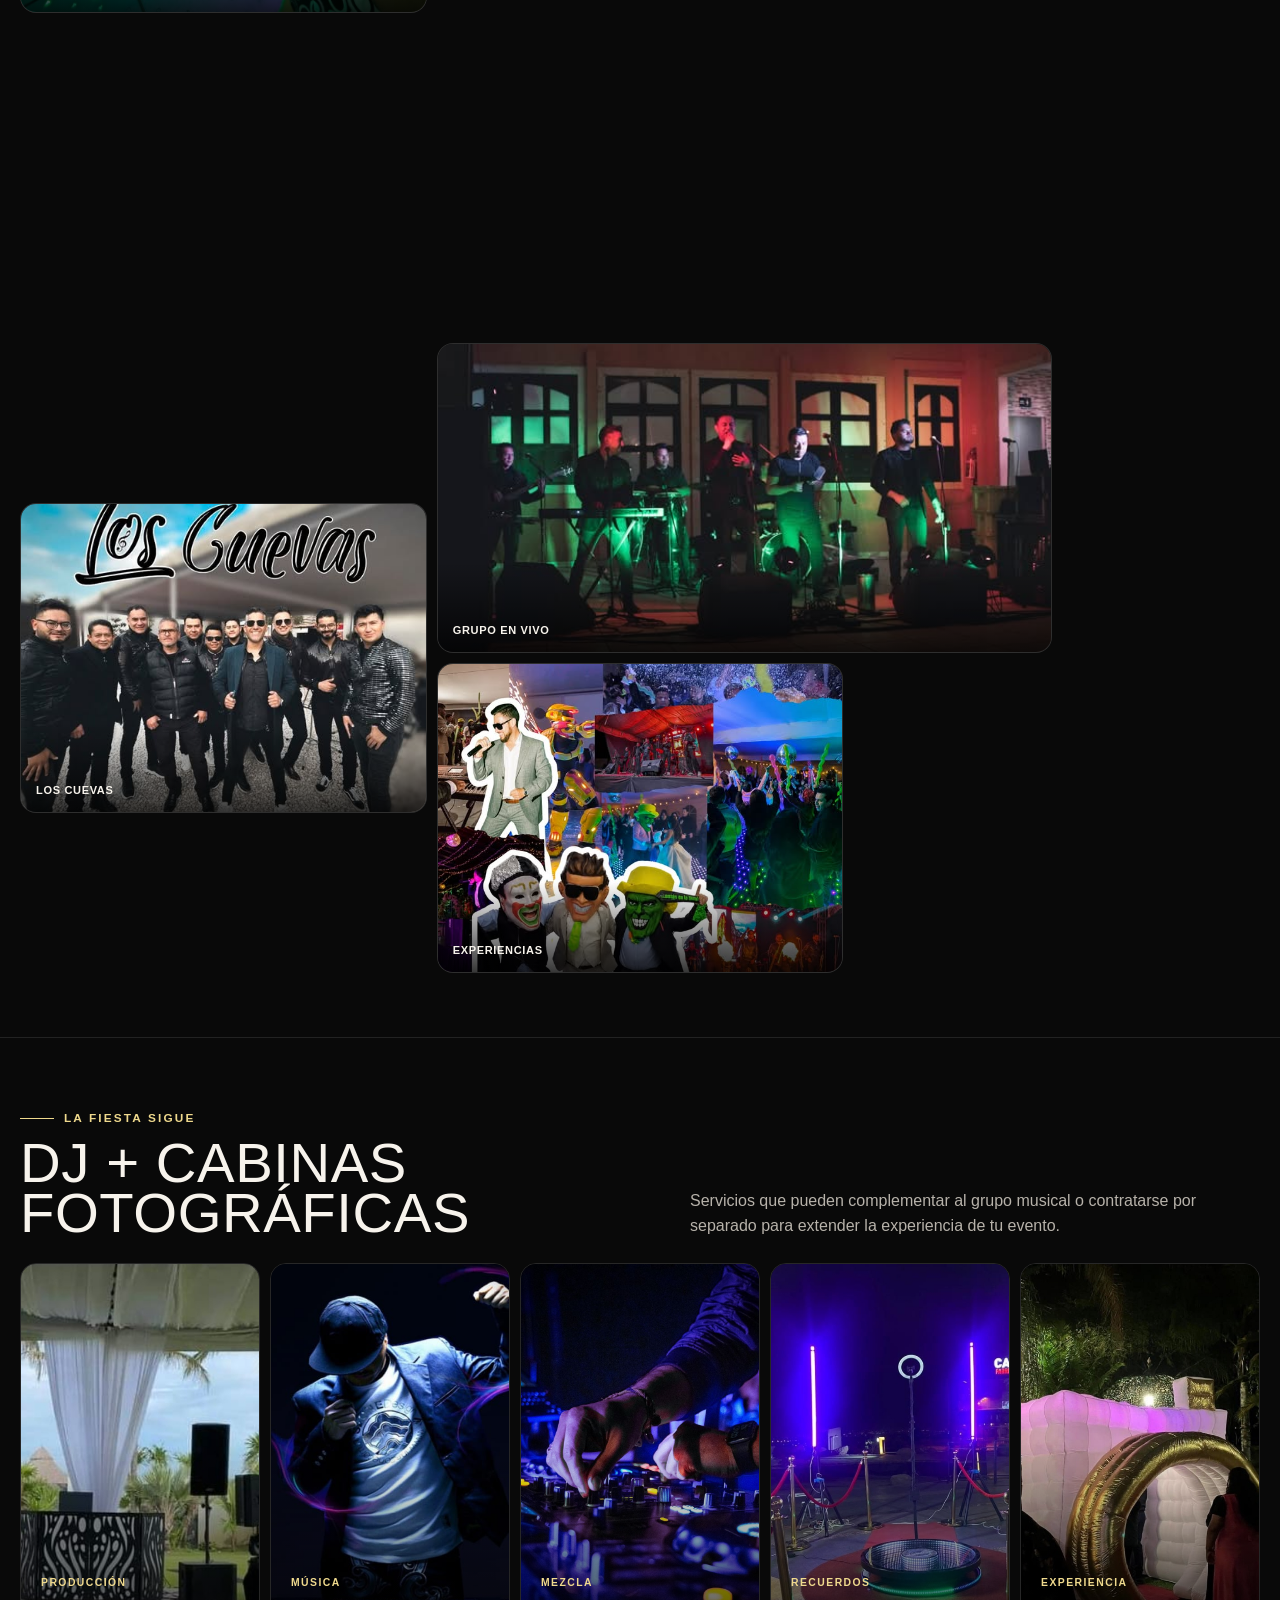
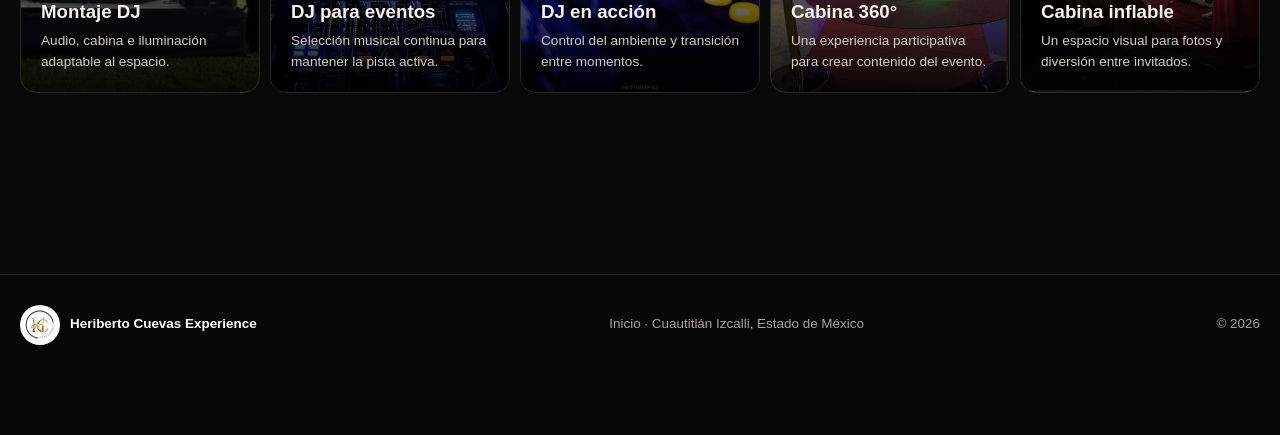
==== commit ca876df5: "Add files via upload" ====
--- a/galeria.html
+++ b/galeria.html
@@ -35,7 +35,7 @@
       <a href="index.html#paquetes">Formatos</a>
       <a href="galeria.html">Galería</a>
       <a href="index.html#cotizar">Contacto</a>
-      <a class="btn btn-gold" href="index.html#cotizar">Cotizar evento</a>
+      <a data-contact-choice data-whatsapp="https://wa.me/525536691020?text=Hola%2C%20quiero%20cotizar%20un%20evento%20con%20Heriberto%20Cuevas%20Experience" class="btn btn-gold" href="index.html#cotizar">Cotizar evento</a>
     </nav>
   </div>
 </header>
@@ -50,6 +50,25 @@
         <a class="btn btn-gold" href="#videos">Reproducir videos</a>
         <a class="btn btn-outline" href="#fotos">Ver fotografías</a>
         <a class="btn btn-outline" href="#dj-cabinas">DJ + cabinas</a>
+      </div>
+    </div>
+  </section>
+
+  <section class="gallery-section gallery-videos" id="videos">
+    <div class="wrap">
+      <div class="gallery-title reveal"><div><div class="eyebrow">Dale play</div><h2 class="display">La energía en video</h2></div><p>Ocho clips reales de show, baile y animación. Al reproducir uno, los demás se pausan automáticamente.</p></div>
+      <div class="video-grid video-grid-pro">
+        <article class="video-card vertical reveal"><video controls playsinline preload="metadata" poster="assets/posters/evento-01.jpg"><source src="assets/videos/evento-01.mp4" type="video/mp4">Tu navegador no puede reproducir este video.</video><div class="video-copy"><strong>Animación entre invitados</strong><span>Momentos que mantienen la fiesta en movimiento.</span></div></article>
+        <article class="video-card reveal"><video controls playsinline preload="metadata" poster="assets/posters/evento-02.jpg"><source src="assets/videos/evento-02.mp4" type="video/mp4">Tu navegador no puede reproducir este video.</video><div class="video-copy"><strong>Fiesta y música</strong><span>Ambiente real con invitados participando.</span></div></article>
+        <article class="video-card reveal"><video controls playsinline preload="metadata" poster="assets/posters/evento-03.jpg"><source src="assets/videos/evento-03.mp4" type="video/mp4">Tu navegador no puede reproducir este video.</video><div class="video-copy"><strong>Show en vivo</strong><span>Escenario, luces y música frente al público.</span></div></article>
+        <article class="video-card vertical reveal"><video controls playsinline preload="metadata" poster="assets/posters/evento-04.jpg"><source src="assets/videos/evento-04.mp4" type="video/mp4">Tu navegador no puede reproducir este video.</video><div class="video-copy"><strong>Momentos del evento</strong><span>Experiencias que se integran a la celebración.</span></div></article>
+        <article class="video-card vertical reveal"><video controls playsinline preload="metadata" poster="assets/posters/evento-05.jpg"><source src="assets/videos/evento-05.mp4" type="video/mp4">Tu navegador no puede reproducir este video.</video><div class="video-copy"><strong>Animación</strong><span>Dinámicas para levantar la pista.</span></div></article>
+        <article class="video-card vertical reveal"><video controls playsinline preload="metadata" poster="assets/posters/evento-06.jpg"><source src="assets/videos/evento-06.mp4" type="video/mp4">Tu navegador no puede reproducir este video.</video><div class="video-copy"><strong>Experiencia con invitados</strong><span>Interacción que hace participar a la gente.</span></div></article>
+        <article class="video-card vertical reveal"><video controls playsinline preload="metadata" poster="assets/posters/evento-07.jpg"><source src="assets/videos/evento-07.mp4" type="video/mp4">Tu navegador no puede reproducir este video.</video><div class="video-copy"><strong>Escenario completo</strong><span>Producción musical y presencia en vivo.</span></div></article>
+        <article class="video-card reveal"><video controls playsinline preload="metadata" poster="assets/posters/evento-08.jpg"><source src="assets/videos/evento-08.mp4" type="video/mp4">Tu navegador no puede reproducir este video.</video><div class="video-copy"><strong>Animación especial</strong><span>Un momento diferente dentro de la fiesta.</span></div></article>
+      </div>
+      <div class="preview-actions reveal" style="margin-top:28px">
+        <a class="btn btn-gold" href="https://www.facebook.com/profile.php?id=61556604340191" target="_blank" rel="noopener" aria-label="Ver más videos de Heriberto Cuevas Experience en Facebook">Ver más videos en Facebook</a>
       </div>
     </div>
   </section>
@@ -80,25 +99,6 @@
     </div>
   </section>
 
-  <section class="gallery-section gallery-videos" id="videos">
-    <div class="wrap">
-      <div class="gallery-title reveal"><div><div class="eyebrow">Dale play</div><h2 class="display">La energía en video</h2></div><p>Ocho clips reales de show, baile y animación. Al reproducir uno, los demás se pausan automáticamente.</p></div>
-      <div class="video-grid video-grid-pro">
-        <article class="video-card vertical reveal"><video controls playsinline preload="metadata" poster="assets/posters/evento-01.jpg"><source src="assets/videos/evento-01.mp4" type="video/mp4">Tu navegador no puede reproducir este video.</video><div class="video-copy"><strong>Animación entre invitados</strong><span>Momentos que mantienen la fiesta en movimiento.</span></div></article>
-        <article class="video-card reveal"><video controls playsinline preload="metadata" poster="assets/posters/evento-02.jpg"><source src="assets/videos/evento-02.mp4" type="video/mp4">Tu navegador no puede reproducir este video.</video><div class="video-copy"><strong>Fiesta y música</strong><span>Ambiente real con invitados participando.</span></div></article>
-        <article class="video-card reveal"><video controls playsinline preload="metadata" poster="assets/posters/evento-03.jpg"><source src="assets/videos/evento-03.mp4" type="video/mp4">Tu navegador no puede reproducir este video.</video><div class="video-copy"><strong>Show en vivo</strong><span>Escenario, luces y música frente al público.</span></div></article>
-        <article class="video-card vertical reveal"><video controls playsinline preload="metadata" poster="assets/posters/evento-04.jpg"><source src="assets/videos/evento-04.mp4" type="video/mp4">Tu navegador no puede reproducir este video.</video><div class="video-copy"><strong>Momentos del evento</strong><span>Experiencias que se integran a la celebración.</span></div></article>
-        <article class="video-card vertical reveal"><video controls playsinline preload="metadata" poster="assets/posters/evento-05.jpg"><source src="assets/videos/evento-05.mp4" type="video/mp4">Tu navegador no puede reproducir este video.</video><div class="video-copy"><strong>Animación</strong><span>Dinámicas para levantar la pista.</span></div></article>
-        <article class="video-card vertical reveal"><video controls playsinline preload="metadata" poster="assets/posters/evento-06.jpg"><source src="assets/videos/evento-06.mp4" type="video/mp4">Tu navegador no puede reproducir este video.</video><div class="video-copy"><strong>Experiencia con invitados</strong><span>Interacción que hace participar a la gente.</span></div></article>
-        <article class="video-card vertical reveal"><video controls playsinline preload="metadata" poster="assets/posters/evento-07.jpg"><source src="assets/videos/evento-07.mp4" type="video/mp4">Tu navegador no puede reproducir este video.</video><div class="video-copy"><strong>Escenario completo</strong><span>Producción musical y presencia en vivo.</span></div></article>
-        <article class="video-card reveal"><video controls playsinline preload="metadata" poster="assets/posters/evento-08.jpg"><source src="assets/videos/evento-08.mp4" type="video/mp4">Tu navegador no puede reproducir este video.</video><div class="video-copy"><strong>Animación especial</strong><span>Un momento diferente dentro de la fiesta.</span></div></article>
-      </div>
-      <div class="preview-actions reveal" style="margin-top:28px">
-        <a class="btn btn-gold" href="https://www.facebook.com/profile.php?id=61556604340191" target="_blank" rel="noopener" aria-label="Ver más videos de Heriberto Cuevas Experience en Facebook">Ver más videos en Facebook</a>
-      </div>
-    </div>
-  </section>
-
   <section class="gallery-section gallery-services" id="dj-cabinas">
     <div class="wrap">
       <div class="gallery-title reveal"><div><div class="eyebrow">La fiesta sigue</div><h2 class="display">DJ + Cabinas fotográficas</h2></div><p>Servicios que pueden complementar al grupo musical o contratarse por separado para extender la experiencia de tu evento.</p></div>
@@ -111,7 +111,7 @@
       </div>
       <div class="gallery-service-cta reveal">
         <div><strong>¿Quieres combinar grupo + DJ + cabina?</strong><span>Cuéntanos tu fecha y tipo de evento para armar una opción a tu medida.</span></div>
-        <a class="btn btn-gold" href="index.html#cotizar">Cotizar mi evento</a>
+        <a data-contact-choice data-whatsapp="https://wa.me/525536691020?text=Hola%2C%20quiero%20cotizar%20un%20evento%20con%20Heriberto%20Cuevas%20Experience" class="btn btn-gold" href="index.html#cotizar">Cotizar mi evento</a>
       </div>
     </div>
   </section>
@@ -120,9 +120,11 @@
 <footer><div class="wrap footer"><div class="footer-brand"><img src="assets/images/logo.jpg" alt="Logo Heriberto Cuevas Experience"><strong>Heriberto Cuevas Experience</strong></div><div><a href="index.html">Inicio</a> · Cuautitlán Izcalli, Estado de México</div><div>© <span id="year"></span></div></div></footer>
 
 <div class="lightbox" id="lightbox" role="dialog" aria-modal="true" aria-label="Vista ampliada de fotografía"><button id="lbClose" aria-label="Cerrar">×</button><img id="lbImg" alt=""><div class="lb-caption" id="lbCaption"></div></div>
+<a class="call-float" href="tel:+525536691020" aria-label="Llamar a Heriberto Cuevas"><span class="call-icon" aria-hidden="true">☎</span><span>Llamar</span></a>
 <a class="wa" aria-label="Contactar por WhatsApp" href="https://wa.me/525536691020?text=Hola%2C%20quiero%20cotizar%20un%20evento%20con%20Heriberto%20Cuevas%20Experience" target="_blank" rel="noopener"><svg viewBox="0 0 32 32" aria-hidden="true"><path d="M19.11 17.62c-.27-.14-1.6-.79-1.85-.88-.25-.09-.43-.14-.61.14-.18.27-.7.88-.86 1.06-.16.18-.32.2-.59.07-.27-.14-1.15-.42-2.19-1.35-.81-.72-1.36-1.61-1.52-1.88-.16-.27-.02-.42.12-.55.12-.12.27-.32.41-.48.14-.16.18-.27.27-.45.09-.18.05-.34-.02-.48-.07-.14-.61-1.47-.84-2.02-.22-.53-.45-.46-.61-.47l-.52-.01c-.18 0-.48.07-.73.34-.25.27-.95.93-.95 2.27 0 1.34.98 2.64 1.11 2.82.14.18 1.92 2.93 4.65 4.11.65.28 1.16.45 1.55.58.65.21 1.24.18 1.71.11.52-.08 1.6-.66 1.83-1.29.23-.64.23-1.18.16-1.29-.07-.12-.25-.18-.52-.32zM16.04 3C8.88 3 3.06 8.79 3.06 15.94c0 2.28.6 4.51 1.74 6.48L3 29l6.75-1.77a13 13 0 0 0 6.28 1.6h.01C23.2 28.83 29 23.04 29 15.89 29 8.73 23.2 3 16.04 3zm0 23.65h-.01a10.8 10.8 0 0 1-5.51-1.51l-.4-.24-4.01 1.05 1.07-3.9-.26-.4a10.75 10.75 0 0 1-1.65-5.71c0-5.94 4.84-10.77 10.79-10.77 2.88 0 5.59 1.12 7.62 3.15a10.7 10.7 0 0 1 3.16 7.6c0 5.94-4.84 10.77-10.8 10.77z"/></svg></a>
-<div class="mobile-cta"><a href="index.html">Volver al inicio</a><a href="index.html#cotizar">Cotizar ahora</a></div>
+<div class="mobile-cta"><a href="index.html">Volver al inicio</a><a data-contact-choice data-whatsapp="https://wa.me/525536691020?text=Hola%2C%20quiero%20cotizar%20un%20evento%20con%20Heriberto%20Cuevas%20Experience" href="index.html#cotizar">Cotizar ahora</a></div>
 <script src="assets/js/site.js"></script>
+<script src="assets/js/contact-choice.js"></script>
 <script src="assets/js/gallery.js"></script>
 </body>
 </html>
--- a/assets/css/style.css
+++ b/assets/css/style.css
@@ -1013,3 +1013,63 @@
     line-height:.95;
   }
 }
+
+
+/* =========================================================
+   CONTACT CHOICE + FLOATING CALL — 2026-10-06
+   ========================================================= */
+.call-float{
+  position:fixed;right:92px;bottom:22px;z-index:46;
+  min-height:58px;padding:0 20px;border-radius:999px;
+  display:inline-flex;align-items:center;justify-content:center;gap:9px;
+  color:#111!important;background:linear-gradient(135deg,var(--gold-soft),var(--gold));
+  border:1px solid rgba(255,255,255,.24);box-shadow:0 16px 36px rgba(0,0,0,.35);
+  font-size:.86rem;font-weight:950;letter-spacing:.02em;transition:transform .2s ease,box-shadow .2s ease;
+}
+.call-float:hover{transform:translateY(-3px);box-shadow:0 19px 42px rgba(0,0,0,.42)}
+.call-float .call-icon{font-size:1.25rem;line-height:1}
+.contact-choice-open{overflow:hidden}
+.contact-choice-overlay{
+  position:fixed;inset:0;z-index:200;display:flex;align-items:center;justify-content:center;
+  padding:22px;background:rgba(0,0,0,.76);backdrop-filter:blur(10px);
+  opacity:0;visibility:hidden;transition:opacity .22s ease,visibility .22s ease;
+}
+.contact-choice-overlay.open{opacity:1;visibility:visible}
+.contact-choice-card{
+  position:relative;width:min(100%,520px);padding:34px;border-radius:26px;
+  background:linear-gradient(145deg,#171512,#0c0b0a);border:1px solid rgba(239,217,141,.28);
+  box-shadow:0 34px 90px rgba(0,0,0,.58);transform:translateY(14px) scale(.985);transition:transform .22s ease;
+}
+.contact-choice-overlay.open .contact-choice-card{transform:none}
+.contact-choice-close{
+  position:absolute;right:15px;top:15px;width:40px;height:40px;border-radius:50%;
+  border:1px solid rgba(255,255,255,.13);background:rgba(255,255,255,.06);color:#fff;
+  font-size:1.5rem;cursor:pointer;
+}
+.contact-choice-kicker{display:block;color:var(--gold-soft);font-size:.72rem;font-weight:950;letter-spacing:.14em;text-transform:uppercase;margin-bottom:10px}
+.contact-choice-card h2{margin:0 42px 10px 0;font-size:clamp(1.75rem,4.8vw,2.55rem);line-height:1.02}
+.contact-choice-card>p{margin:0;color:#bdb6ad;max-width:430px}
+.contact-choice-actions{display:grid;grid-template-columns:1fr 1fr;gap:12px;margin-top:26px}
+.contact-choice-option{
+  min-height:106px;padding:18px;border-radius:18px;border:1px solid rgba(255,255,255,.11);
+  display:flex;align-items:center;gap:14px;transition:transform .2s ease,border-color .2s ease,background .2s ease;
+}
+.contact-choice-option:hover{transform:translateY(-3px)}
+.contact-choice-option.call-option{background:linear-gradient(135deg,rgba(239,217,141,.98),rgba(201,163,74,.98));color:#111}
+.contact-choice-option.whatsapp-option{background:#0e2c19;color:#fff;border-color:rgba(37,211,102,.42)}
+.contact-choice-icon{width:45px;height:45px;flex:0 0 45px;border-radius:50%;display:grid;place-items:center;background:rgba(0,0,0,.11);font-size:1.45rem;font-weight:950}
+.whatsapp-option .contact-choice-icon{background:#25D366}
+.whatsapp-mark svg{width:26px;fill:#fff}
+.contact-choice-option strong,.contact-choice-option small{display:block}
+.contact-choice-option strong{font-size:1.02rem}
+.contact-choice-option small{margin-top:3px;font-size:.75rem;opacity:.72}
+@media(max-width:800px){
+  .call-float{bottom:76px;right:88px;min-height:54px;padding:0 17px}
+}
+@media(max-width:520px){
+  .contact-choice-overlay{align-items:flex-end;padding:10px}
+  .contact-choice-card{width:100%;padding:28px 18px 20px;border-radius:24px 24px 18px 18px}
+  .contact-choice-actions{grid-template-columns:1fr}
+  .contact-choice-option{min-height:82px}
+  .call-float{right:86px;padding:0 15px;font-size:.8rem}
+}
